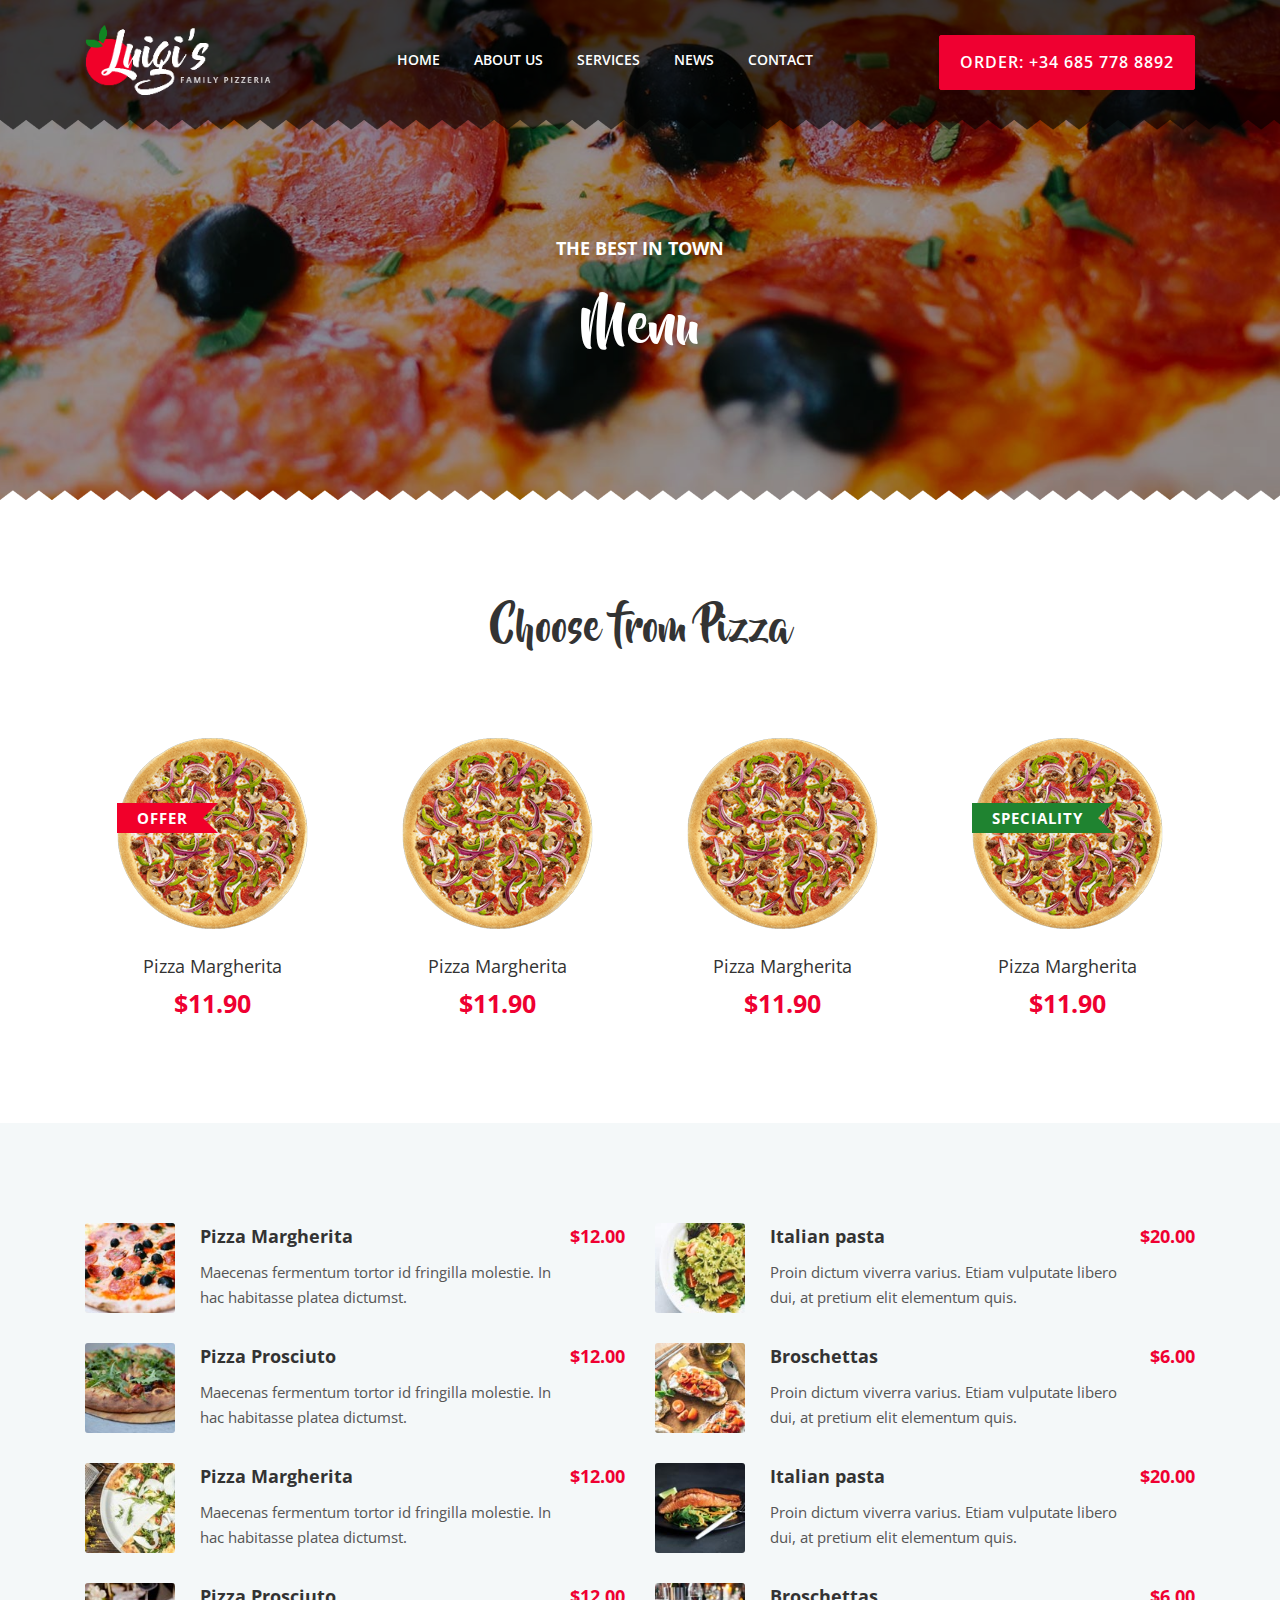
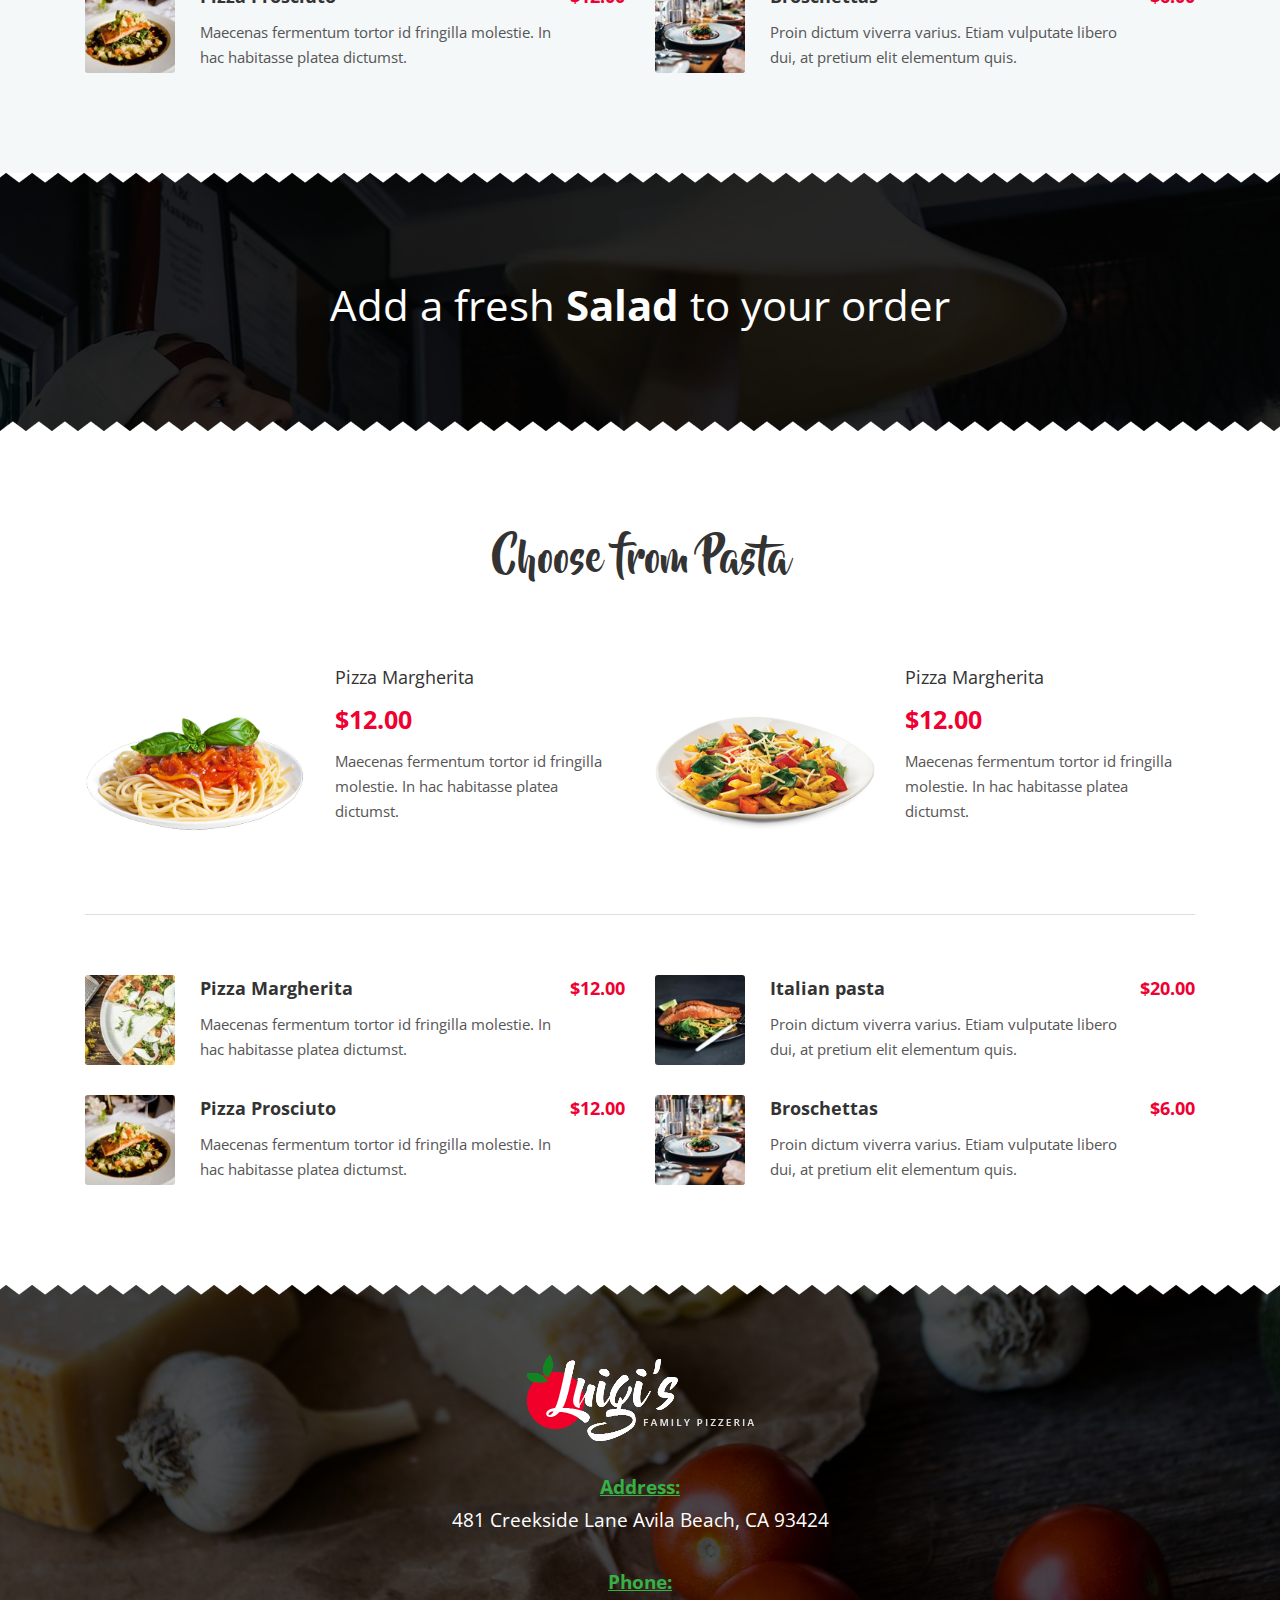
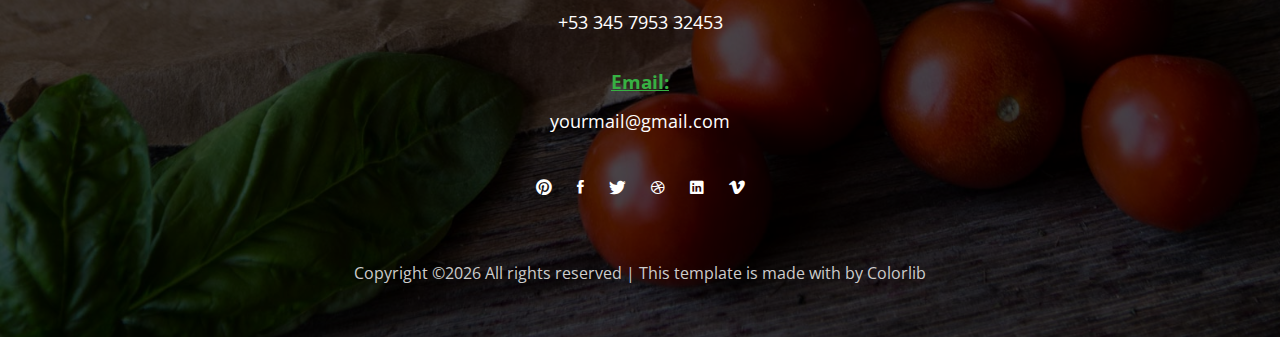
==== 03_menu.html @ 2f572d07 "file upload" ====
<!DOCTYPE html>
<html lang="en">
<head>
        <title>Luigi's</title>
        <meta http-equiv="X-UA-Compatible" content="IE=edge">
        <meta name="viewport" content="width=device-width, initial-scale=1">
        <meta charset="UTF-8">

        <!-- Font -->
        <link href="https://fonts.googleapis.com/css?family=Open+Sans:400,600" rel="stylesheet">
        <link rel="stylesheet" href="fonts/beyond_the_mountains-webfont.css" type="text/css"/>

        <!-- Stylesheets -->
        <link href="plugin-frameworks/bootstrap.min.css" rel="stylesheet">
        <link href="plugin-frameworks/swiper.css" rel="stylesheet">
        <link href="fonts/ionicons.css" rel="stylesheet">
        <link href="common/styles.css" rel="stylesheet">
</head>
<body>

<header>
        <div class="container">
                <a class="logo" href="#"><img src="images/logo-white.png" alt="Logo"></a>

                <div class="right-area">
                        <h6><a class="plr-20 color-white btn-fill-primary" href="#">ORDER: +34 685 778 8892</a></h6>
                </div><!-- right-area -->

                <a class="menu-nav-icon" data-menu="#main-menu" href="#"><i class="ion-navicon"></i></a>

                <ul class="main-menu font-mountainsre" id="main-menu">
                        <li><a href="index.html">HOME</a></li>
                        <li><a href="02_about_us.html">ABOUT US</a></li>
                        <li><a href="03_menu.html">SERVICES</a></li>
                        <li><a href="04_blog.html">NEWS</a></li>
                        <li><a href="05_contact.html">CONTACT</a></li>
                </ul>

                <div class="clearfix"></div>
        </div><!-- container -->
</header>


<section class="bg-5 h-500x main-slider pos-relative">
        <div class="triangle-up pos-bottom"></div>
        <div class="container h-100">
                <div class="dplay-tbl">
                        <div class="dplay-tbl-cell center-text color-white pt-90">
                                <h5><b>THE BEST IN TOWN</b></h5>
                                <h2 class="mt-30 mb-15">Menu</h2>
                        </div><!-- dplay-tbl-cell -->
                </div><!-- dplay-tbl -->
        </div><!-- container -->
</section>


<section class="story-area left-text center-sm-text">
        <div class="container">
                <div class="heading"><h3>Choose from Pizza</h3></div>
                <div class="row">
                        <div class="col-lg-3 col-md-4  col-sm-6 ">
                                <div class="center-text mb-30">
                                        <div class="ïmg-200x mlr-auto pos-relative">
                                                <h6 class="ribbon-cont color-white"><div class="ribbon primary"></div><b>OFFER</b></h6>
                                                <img src="images/seller-2-200x200.png" alt="">
                                        </div>
                                        <h5 class="mt-20">Pizza Margherita</h5>
                                        <h4 class="mt-5 color-primary"><b>$11.90</b></h4>
                                </div><!--text-center-->
                        </div><!-- col-md-3 -->

                        <div class="col-lg-3 col-md-4  col-sm-6 ">
                                <div class="center-text mb-30">
                                        <div class="ïmg-200x mlr-auto pos-relative"><img src="images/seller-2-200x200.png" alt=""></div>
                                        <h5 class="mt-20">Pizza Margherita</h5>
                                        <h4 class="mt-5 color-primary"><b>$11.90</b></h4>
                                </div><!--text-center-->
                        </div><!-- col-md-3 -->

                        <div class="col-lg-3 col-md-4  col-sm-6 ">
                                <div class="center-text mb-30">
                                        <div class="ïmg-200x mlr-auto pos-relative"><img src="images/seller-2-200x200.png" alt=""></div>
                                        <h5 class="mt-20">Pizza Margherita</h5>
                                        <h4 class="mt-5 color-primary"><b>$11.90</b></h4>
                                </div><!--text-center-->
                        </div><!-- col-md-3 -->

                        <div class="col-lg-3 col-md-4  col-sm-6 ">
                                <div class="center-text mb-30">
                                        <div class="ïmg-200x mlr-auto pos-relative">
                                                <h6  class="ribbon-cont color-white"><div class="ribbon secondary"></div><b>SPECIALITY</b></h6>
                                                <img src="images/seller-2-200x200.png" alt="">
                                        </div>
                                        <h5 class="mt-20">Pizza Margherita</h5>
                                        <h4 class="mt-5 color-primary"><b>$11.90</b></h4>
                                </div><!--text-center-->
                        </div><!-- col-md-3 -->
                </div><!-- row-->
        </div><!-- container -->
</section>

<section class="bg-lite-blue">
        <div class="container">
                <div class="row">

                        <div class="col-md-6">
                                <div class="sided-90x mb-30 ">
                                        <div class="s-left"><img class="br-3" src="images/menu-1-120x120.jpg" alt="Menu Image"></div><!--s-left-->
                                        <div class="s-right">
                                                <h5 class="mb-10"><b>Pizza Margherita</b><b class="color-primary float-right">$12.00</b></h5>
                                                <p class="pr-70">Maecenas fermentum tortor id fringilla molestie. In hac habitasse platea dictumst. </p>
                                        </div><!--s-right-->
                                </div><!-- sided-90x -->
                        </div><!-- food-menu -->

                        <div class="col-md-6">
                                <div class="sided-90x mb-30 ">
                                        <div class="s-left"><img class="br-3" src="images/menu-2-120x120.jpg" alt="Menu Image"></div><!--s-left-->
                                        <div class="s-right">
                                                <h5 class="mb-10"><b>Italian pasta</b><b class="color-primary float-right">$20.00</b></h5>
                                                <p class="pr-70">Proin dictum viverra varius. Etiam vulputate libero dui, at pretium elit elementum quis. </p>
                                        </div><!--s-right-->
                                </div><!-- sided-90x -->
                        </div><!-- food-menu -->

                        <div class="col-md-6">
                                <div class="sided-90x mb-30 ">
                                        <div class="s-left"><img class="br-3" src="images/menu-3-120x120.jpg" alt="Menu Image"></div><!--s-left-->
                                        <div class="s-right">
                                                <h5 class="mb-10"><b>Pizza Prosciuto</b><b class="color-primary float-right">$12.00</b></h5>
                                                <p class="pr-70">Maecenas fermentum tortor id fringilla molestie. In hac habitasse platea dictumst. </p>
                                        </div><!--s-right-->
                                </div><!-- sided-90x -->
                        </div><!-- food-menu -->

                        <div class="col-md-6">
                                <div class="sided-90x mb-30">
                                        <div class="s-left"><img class="br-3" src="images/menu-4-120x120.jpg" alt="Menu Image"></div><!--s-left-->
                                        <div class="s-right">
                                                <h5 class="mb-10"><b>Broschettas</b><b class="color-primary float-right">$6.00</b></h5>
                                                <p class="pr-70">Proin dictum viverra varius. Etiam vulputate libero dui, at pretium elit elementum quis. </p>
                                        </div><!--s-right-->
                                </div><!-- sided-90x -->
                        </div><!-- food-menu -->

                        <div class="col-md-6">
                                <div class="sided-90x mb-30">
                                        <div class="s-left"><img class="br-3" src="images/menu-5-120x120.jpg" alt="Menu Image"></div><!--s-left-->
                                        <div class="s-right">
                                                <h5 class="mb-10"><b>Pizza Margherita</b><b class="color-primary float-right">$12.00</b></h5>
                                                <p class="pr-70">Maecenas fermentum tortor id fringilla molestie. In hac habitasse platea dictumst. </p>
                                        </div><!--s-right-->
                                </div><!-- sided-90x -->
                        </div><!-- food-menu -->

                        <div class="col-md-6">
                                <div class="sided-90x mb-30 ">
                                        <div class="s-left"><img class="br-3" src="images/menu-6-120x120.jpg" alt="Menu Image"></div><!--s-left-->
                                        <div class="s-right">
                                                <h5 class="mb-10"><b>Italian pasta</b><b class="color-primary float-right">$20.00</b></h5>
                                                <p class="pr-70">Proin dictum viverra varius. Etiam vulputate libero dui, at pretium elit elementum quis. </p>
                                        </div><!--s-right-->
                                </div><!-- sided-90x -->
                        </div><!-- food-menu -->

                        <div class="col-md-6">
                                <div class="sided-90x mb-30">
                                        <div class="s-left"><img class="br-3" src="images/menu-7-120x120.jpg"  alt="Menu Image"></div><!--s-left-->
                                        <div class="s-right">
                                                <h5 class="mb-10"><b>Pizza Prosciuto</b><b class="color-primary float-right">$12.00</b></h5>
                                                <p class="pr-70">Maecenas fermentum tortor id fringilla  molestie. In hac habitasse platea dictumst. </p>
                                        </div><!--s-right-->
                                </div><!-- sided-90x -->
                        </div><!-- food-menu -->

                        <div class="col-md-6">
                                <div class="sided-90x mb-30 ">
                                        <div class="s-left"><img class="br-3" src="images/menu-8-120x120.jpg" alt="Menu Image"></div><!--s-left-->
                                        <div class="s-right">
                                                <h5 class="mb-10"><b>Broschettas</b><b class="color-primary float-right">$6.00</b></h5>
                                                <p class="pr-70">Proin dictum viverra varius. Etiam vulputate libero dui, at pretium elit elementum quis. </p>
                                        </div><!--s-right-->
                                </div><!-- sided-90x -->
                        </div><!-- food-menu -->
                </div><!-- row -->
        </div><!-- container -->
</section>


<section class="story-area bg-seller color-white pos-relative">
        <div class="pos-bottom triangle-up"></div>
        <div class="pos-top triangle-bottom"></div>
        <div class="container">
                <h4 class="font-30 font-sm-20  center-text mb-25">Add a fresh <b>Salad</b> to your order</h4>
        </div><!-- container -->
</section>


<section>
        <div class="container">
                <div class="heading mb-sm-10"><h3>Choose from Pasta</h3></div>
                <div class="row">
                        <div class="col-md-12 col-lg-6">
                                <div class="sided-220x responsive mb-30 left-text center-sm-text">
                                        <div class="s-left mlr-sm-auto"><img  src="images/pasta-1-300x300.png" alt="Menu Image"></div>
                                        <div class="s-right">
                                                <h5>Pizza Margherita</h5>
                                                <h4 class="mtb-10"><b class="color-primary">$12.00</b></h4>
                                                <p>Maecenas fermentum tortor id fringilla molestie. In hac habitasse platea dictumst. </p>
                                        </div><!--s-right-->
                                </div><!-- sided-90x -->
                        </div><!-- col-md-6 -->

                        <div class="col-md-12 col-lg-6">
                                <div class="sided-220x responsive mb-30 left-text center-sm-text">
                                        <div class="s-left mlr-sm-auto"><img  src="images/pasta-2-300x300.png" alt="Menu Image"></div>
                                        <div class="s-right">
                                                <h5>Pizza Margherita</h5>
                                                <h4 class="mtb-10"><b class="color-primary">$12.00</b></h4>
                                                <p>Maecenas fermentum tortor id fringilla molestie. In hac habitasse platea dictumst. </p>
                                        </div><!--s-right-->
                                </div><!-- sided-90x -->
                        </div><!--col-md-6 -->
                </div><!-- row-->

                <div class="brder-t-light mt-sm-10 mb-60 mb-sm-40"></div>

                <div class="row">
                        <div class="col-md-6">
                                <div class="sided-90x mb-30">
                                        <div class="s-left"><img class="br-3" src="images/menu-5-120x120.jpg" alt="Menu Image"></div><!--s-left-->
                                        <div class="s-right">
                                                <h5 class="mb-10"><b>Pizza Margherita</b><b class="color-primary float-right">$12.00</b></h5>
                                                <p class="pr-70">Maecenas fermentum tortor id fringilla molestie. In hac habitasse platea dictumst. </p>
                                        </div><!--s-right-->
                                </div><!-- sided-90x -->
                        </div><!-- food-menu -->

                        <div class="col-md-6">
                                <div class="sided-90x mb-30 ">
                                        <div class="s-left"><img class="br-3" src="images/menu-6-120x120.jpg" alt="Menu Image"></div><!--s-left-->
                                        <div class="s-right">
                                                <h5 class="mb-10"><b>Italian pasta</b><b class="color-primary float-right">$20.00</b></h5>
                                                <p class="pr-70">Proin dictum viverra varius. Etiam vulputate libero dui, at pretium elit elementum quis. </p>
                                        </div><!--s-right-->
                                </div><!-- sided-90x -->
                        </div><!-- food-menu -->

                        <div class="col-md-6">
                                <div class="sided-90x mb-30">
                                        <div class="s-left"><img class="br-3" src="images/menu-7-120x120.jpg"  alt="Menu Image"></div><!--s-left-->
                                        <div class="s-right">
                                                <h5 class="mb-10"><b>Pizza Prosciuto</b><b class="color-primary float-right">$12.00</b></h5>
                                                <p class="pr-70">Maecenas fermentum tortor id fringilla  molestie. In hac habitasse platea dictumst. </p>
                                        </div><!--s-right-->
                                </div><!-- sided-90x -->
                        </div><!-- food-menu -->

                        <div class="col-md-6">
                                <div class="sided-90x mb-30 ">
                                        <div class="s-left"><img class="br-3" src="images/menu-8-120x120.jpg" alt="Menu Image"></div><!--s-left-->
                                        <div class="s-right">
                                                <h5 class="mb-10"><b>Broschettas</b><b class="color-primary float-right">$6.00</b></h5>
                                                <p class="pr-70">Proin dictum viverra varius. Etiam vulputate libero dui, at pretium elit elementum quis. </p>
                                        </div><!--s-right-->
                                </div><!-- sided-90x -->
                        </div><!-- food-menu -->
                </div><!-- row -->
        </div><!-- container -->
</section>


<footer class="pb-50  pt-70 pos-relative">
        <div class="pos-top triangle-bottom"></div>
        <div class="container-fluid">
                <a href="index.html"><img src="images/logo-white.png" alt="Logo"></a>

                <div class="pt-30">
                        <p class="underline-secondary"><b>Address:</b></p>
                        <p>481 Creekside Lane Avila Beach, CA 93424 </p>
                </div>

                <div class="pt-30">
                        <p class="underline-secondary mb-10"><b>Phone:</b></p>
                        <a href="tel:+53 345 7953 32453 ">+53 345 7953 32453 </a>
                </div>

                <div class="pt-30">
                        <p class="underline-secondary mb-10"><b>Email:</b></p>
                        <a href="mailto:yourmail@gmail.com"> yourmail@gmail.com</a>
                </div>

                <ul class="icon mt-30">
                        <li><a href="#"><i class="ion-social-pinterest"></i></a></li>
                        <li><a href="#"><i class="ion-social-facebook"></i></a></li>
                        <li><a href="#"><i class="ion-social-twitter"></i></a></li>
                        <li><a href="#"><i class="ion-social-dribbble-outline"></i></a></li>
                        <li><a href="#"><i class="ion-social-linkedin"></i></a></li>
                        <li><a href="#"><i class="ion-social-vimeo"></i></a></li>
                </ul>

                <p class="color-light font-9 mt-50 mt-sm-30"><!-- Link back to Colorlib can't be removed. Template is licensed under CC BY 3.0. -->
Copyright &copy;<script>document.write(new Date().getFullYear());</script> All rights reserved | This template is made with <i class="fa fa-heart-o" aria-hidden="true"></i> by <a href="https://colorlib.com" target="_blank">Colorlib</a>
<!-- Link back to Colorlib can't be removed. Template is licensed under CC BY 3.0. --></p>
        </div><!-- container -->
</footer>

<!-- SCIPTS -->
<script src="plugin-frameworks/jquery-3.2.1.min.js"></script>
<script src="plugin-frameworks/bootstrap.min.js"></script>
<script src="plugin-frameworks/swiper.js"></script>
<script src="common/scripts.js"></script>
</body>
</html>
---- fonts/beyond_the_mountains-webfont.css ----
/*! Generated by Font Squirrel (https://www.fontsquirrel.com) on August 7, 2018 */



@font-face {
    font-family: 'beyond_the_mountainsregular';
    src: url('beyond_the_mountains-webfont.woff2') format('woff2'),
         url('beyond_the_mountains-webfont.woff') format('woff');
    font-weight: normal;
    font-style: normal;

}
---- common/styles.css ----
/*
====================================================

* 	[Master Stylesheet]

	Theme Name :
	Version    :
	Author     :
	Author URI :

====================================================

	TOC

	1. PRIMARY STYLES
	2. COMMONS FOR PAGE DESIGN
	3. HEADER
	4. INTRO SECTION
	5. PORFOLIO SECTION
	6. ABOUT SECTION
	7. EXPERIENCE SECTION
	8. EDUCATION SECTION
	9. COUNTER SECTION
	10. FOOTER

====================================================


/* ---------------------------------
1. PRIMARY STYLES
--------------------------------- */

html { font-size: 100%; overflow-x: hidden; width: 100%; margin: 0px; padding: 0px; touch-action: manipulation;}

body { font-size: 14px; font-family: 'Open Sans', sans-serif; width: 100%; height: 100%; margin: 0; font-weight: 400; -webkit-font-smoothing: antialiased;
        -moz-osx-font-smoothing: grayscale; word-wrap: break-word; overflow-x: hidden; color: #333; }

h1, h2, h3, h4, h5, h6, p, a, ul, span, li, img, inpot, button { margin: 0; padding: 0; }

h1, h2, h3, h4, h5, h6 { line-height: 1.5; font-weight: inherit; }

h1, h2, h3, .font-beyond { font-family: 'beyond_the_mountainsregular', sans-serif; }

p { line-height: 1.7; font-size: 1.05em; font-weight: 400; color: #555; }

h1 { font-size: 7.5em; line-height: 1.4; }

h2 { font-size: 4em; line-height: 1.4; }

h3 { font-size: 3em; }

h4 {   font-size: 1.8em; }

h5 { font-size: 1.3em; }

h6 {  font-size: .95em; letter-spacing: 1px; }

a, button { display: inline-block; text-decoration: none; color: inherit; line-height: 1.3; -webkit-transition: all .25s ease-in-out; transition: all .25s ease-in-out;}

a:focus, a:active, a:hover,
button:focus, button:active, button:hover,
a b.light-color:hover { text-decoration: none; color: #EF0031;}

b {  font-weight: 700; }

img { width: 100%;}

li { list-style: none; display: inline-block; line-height: 1.6; font-size: .9em; }

span { display: inline-block; }

button { outline: 0; border: 0; background: none; cursor: pointer; }

.icon { font-size: 1.1em;display: inline-block;line-height: inherit; }

[class^="icon-"]:before, [class*=" icon-"]:before { line-height: inherit; }

b.max-bold { font-weight: 700; }

input:focus,
textarea:focus { outline-color: #EF0031; }

::placeholder { color: #aaa; font-weight: 700; }

:-ms-input-placeholder { color: #aaa; font-weight: 700; }

:-ms-input-placeholder { color: #aaa; font-weight: 700; }

.card { border-radius: 0px; border: 0px; background: none; box-shadow: none; }

.card .bg-white {
        height: 100%;
        border-radius: 2px;
        box-shadow: 1px 1px 20px -10px rgba(0, 0, 0, .3);
}

.card i { font-size: 1.2em;}



/* RESPONSIVE */

@media only screen and (max-width: 1200px) {

        h1 { font-size: 6em; }
}

@media only screen and (max-width: 767px) {

        p {  line-height: 1.4;  }

        h1 { font-size: 4em;  }

        h2 { font-size: 3em; }
}

@media only screen and (max-width: 575px) {

        body {  font-size: 13px;  }

        h1 {   font-size: 3em;  }

        h2 { font-size: 2.5em; }
}


/* ---------------------------------
3. HEADER
--------------------------------- */

header {
        position: absolute;
        top: 0;
        left: 0;
        right: 0;
        text-align: center;
        z-index: 1000;
        padding: 25px 0;
        font-weight: 600;
        color: #fff;
}

header:after {
        content: '';
        height: 10px;
        position: absolute;
        bottom: -10px;
        left: 0;
        right: 0;
        background: url(../images/triangle_bg_black.png) repeat-x;
        background-size: 26px 10px;
        opacity: .6;
}

header:before {
        content: '';
        position: absolute;
        top: 0;
        bottom: 0px;
        left: 0;
        right: 0;
        background: #000;
        z-index: -1;
        opacity: .6;
}

header i {
        font-size: 1.1em;
}

/* BOTTOM HEADER */

header:after {
        content: '';
        clear: both;
}

header .logo {
        float: left;
        height: 70px;
}

header .logo img {
        height: 100%;
        width: auto;
}

header ul.main-menu > li > a {
        height: 100%;
        line-height: 70px;
        padding: 0px 15px;
}

/* SEARCH AREA */

header .right-area {
        float: right;
        height: 100%;
        height: 70px;
        padding: 10px 0;
        position: relative;
        font-size: 1.2em;
}

/* HAMBURGER ICON */

header .menu-nav-icon {
        display: inline-block;
        font-size: 30px;
        line-height: 60px;
        display: none;
        cursor: pointer;
        color: #fff;
}

/* DROPDOWN MENU STYLING */

header .main-menu {
        font-size: 1.1em;
}

header .main-menu li.drop-down {
        position: relative;
        text-align: left;
}

header .main-menu li.drop-down > ul.drop-down-menu {
        display: none;
        position: absolute;
        top: 70px;
        left: 0;
        min-width: 180px;
        box-shadow: 0px 3px 10px rgba(0, 0, 0, .3);
        background: #fff;
        color: #111;
}

header .main-menu li.drop-down > ul.drop-down-menu li {
        display: block;
        border-top: 1px solid #ddd;
}

header .main-menu li.drop-down > ul.drop-down-menu li > a {
        display: block;
        padding: 17px 20px;
}

header .main-menu i {
        margin-left: 10px;
}

/* DROPDOWN HOVER */

header .main-menu li.drop-down a.mouseover + ul.drop-down-menu {
        display: block;
        animation: full-opacity-anim .2s forwards;
}

@keyframes full-opacity-anim {
        0% {
                opacity: 0;
        }
        100% {
                opacity: 1;
        }
}

/* RESPONSIVE */

@media only screen and (max-width: 1200px) {

}

@media only screen and (max-width: 992px) {

        header {
                font-size: 1em;
        }

        header .logo {
                height: 60px;
        }

        header ul.main-menu > li > a {
                padding: 0 5px;
                line-height: 60px;
        }

        /* SEARCH AREA */
        header .right-area {
                height: 60px;
        }

}

@media only screen and (max-width: 767px) {

        header { color: #111; }

        header .right-area { color: #fff; }

        /* MAIN MENU */

        header .main-menu { display: none; position: absolute; top: 110px; left: 0; right: 0; float: none; opacity: 0; z-index: 1; height: auto; text-align: left; background: #fff; }

        header .main-menu.visible-menu { display: block; box-shadow: 0 4px 20px -10px rgba(0, 0, 0, .4); animation: full-opacity-anim .2s forwards ease; }

        @keyframes full-opacity-anim {  100% { opacity: 1; }  }

        header .main-menu > li { display: block; }

        header ul.main-menu > li > a { display: block; height: auto; line-height: 1; padding: 15px; border-top: 1px solid #eee; }

        /* HAMBURGER ICON */

        header .menu-nav-icon { display: block; }

        /* DROPDOWN  */

        header .main-menu li.drop-down > ul.drop-down-menu { position: static; box-shadow: none; }

        header .main-menu li.drop-down > ul.drop-down-menu li { border-top: 1px solid #eee; }

        header .main-menu li.drop-down > ul.drop-down-inner li:first-child { border-top: 1px solid #ddd; }

        /* DROPDOWN HOVER */

        header .main-menu li.drop-down > ul.drop-down-menu li a { padding-left: 25px; }

        header .main-menu li.drop-down > ul.drop-down-inner li a { padding-left: 35px; }
}

@media only screen and (max-width: 575px) {

        header { padding: 15px 0 25px; }

        header .right-area { width: 100%; float: none; clear: both; border-top: 1px solid rgba(255, 255, 255, .2); border-left: 0; }

        header ul.main-menu > li > a { padding: 15px; }

        header .logo { margin-bottom: 15px; }

        /* HAMBURGER ICON */

        .menu-nav-icon { position: absolute; top: 15px; right: 0; padding: 0 20px; }

        header .right-area { padding-top: 15px; }

        header .main-menu { top: 90px; }
}

@media only screen and (max-width: 359px) {

        header .heading-wrapper { padding: 30px 20px 20px; }

        header .info .icon { font-size: 25px; }

        header .info .right-area { margin-left: 35px; }
}


/* ---------------------------------
2. SLIDER
--------------------------------- */

.main-slider{ position: relative; z-index: 1; }

.main-slider:after{content: ''; position: absolute; top: 0; left: 0; right: 0; bottom: 0; z-index: -1; background: rgba(0,0,0,.4); }

.triangle-bottom{
        position: relative;
}

.triangle-bottom:after {
        content: '';
        height: 10px;
        position: absolute;
        top: 0px;
        left: 0;
        right: 0;
        background: url(../images/triangle_bg.png) repeat-x;
        background-size: 26px 10px;
        transform: rotate(180deg); -webkit-transform: rotate(180deg);
}

.triangle-up:after {
        content: '';
        height: 10px;
        position: absolute;
        bottom: 0px;
        left: 0;
        right: 0;
        background: url(../images/triangle_bg.png) repeat-x;
        background-size: 26px 10px;
}
.pos-top{ position: absolute; top: 0; left: 0; right: 0;  }
.pos-bottom{ position: absolute; bottom: 0; left: 0; right: 0; }


/* ---------------------------------
3. COMMON FOR CURRENT
--------------------------------- */

section {
        padding: 100px 0 70px;
}

.heading {
        position: relative;
        text-align: center;
        margin-bottom: 70px;
}

.heading-img {
        height: auto;
        width: 40px;
        margin-bottom: 20px;
}

.story-area {
        position: relative;
        background: #fff;
}

.story-bg {
        position: absolute;
        top: 50%;
        bottom: 0;
        opacity: .6;
        width: 200px;
        -webkit-transform: translate(0, -50%);
        transform: translate(0, -50%);
}

.story-bg.left { left: 0; }

.story-bg.right { right: 0;}

/* RESPONSIVE */

@media only screen and (max-width: 992px) {

        .story-bg { width: 200px;  }

        section { padding: 70px 0 40px;  }

        .heading { margin-bottom: 60px;  }
}
@media only screen and (max-width:767px) {

        .story-bg { width: 200px;  }

        section { padding: 60px 0 30px;  }

        .heading { margin-bottom: 50px;  }
}

@media only screen and (max-width: 576px) {

        .heading { margin-bottom: 40px;  }
}


/* ---------------------------------
3. COMMONS FOR PAGE DESIGN
--------------------------------- */

/*ICONS*/

.icon-gradient{ display: block; height: 80px; width: 80px;  background: url(../images/icons.png) no-repeat; background-size: cover; background-position: 0; }

.icon-gradient.icon-pizza{ background-position: 0 0; }
.icon-gradient.icon-sea-food{ background-position: -239px 0; }
.icon-gradient.icon-pasta{ background-position:-159px 0; }
.icon-gradient.icon-salad{ background-position: -79px 0; }


.icon-box{ display: block; height: 50px; width: 50px;  background: url(../images/icon-boxes.png) no-repeat; background-size: cover; background-position: 0; }

.icon-box.icon-pizza{ background-position: 0 0; }
.icon-box.icon-ingradient{ background-position: -49px 0; }
.icon-box.icon-cshef{ background-position: -99px 0; }


/*RESPONSIVE*/

@media only screen and (max-width: 992px) {

        .icon-gradient{  height: 70px; width: 70px;  }

        .icon-gradient.icon-sea-food{ background-position: -209px 0; }

        .icon-gradient.icon-pasta{ background-position: -139px 0; }

        .icon-gradient.icon-salad{ background-position: -69px 0; }
}

@media only screen and (max-width:767px) {

        .icon-gradient{  height: 60px; width: 60px;  }

        .icon-gradient.icon-sea-food{ background-position:  -179px 0; }

        .icon-gradient.icon-pasta{ background-position: -119px 0; }

        .icon-gradient.icon-salad{ background-position: -59px 0; }
}

@media only screen and (max-width: 576px) {

        .icon-gradient{  height: 50px; width: 50px;  }

        .icon-gradient.icon-sea-food{ background-position:  -149px 0; }

        .icon-gradient.icon-pasta{ background-position: -99px 0; }

        .icon-gradient.icon-salad{ background-position: -49px 0; }
}

/*SWIPER*/

.swiper-pagination-bullet{ background: #FFFFFF; opacity: 1;  }

.swiper-pagination-bullet-active{ background: #ED0037; }

.dplay-tbl {  display: table;  height: 100%; width: 100%;}

.dplay-tbl-cell {display: table-cell; vertical-align: middle; }

.oflow-hidden { overflow: hidden; }

.oflow-visible { overflow: visible; }

.dplay-none { display: none; }

.dplay-block { display: block; }

.dplay-inl-block { display: inline-block; }

.opacty-1 {  opacity: .1; }

.opacty-2 { opacity: .2; }

.opacty-3 { opacity: .3; }

.opacty-4 { opacity: .4; }

.opacty-5 { opacity: .5; }

.opacty-6 {  opacity: .6; }

.opacty-7 { opacity: .7; }


/*RESPOSNSIVE*/

@media only screen and (max-width:992px) {

        .dplay-md-none{ display: none; }
}

@media only screen and (max-width:767px) {

        .dplay-sm-none{ display: none; }
}



/* POSITION */

.pos-relative { position: relative; z-index: 1; }

.abs { position: absolute;z-index: 1; }

.abs-tlr { position: absolute; top: 0; left: 0; right: 0; z-index: 1; }

.abs-tlr-30 { position: absolute; top: 30px; left: 30px; right: 30px; z-index: 1; }

.abs-blr { position: absolute; bottom: 0; left: 0; right: 0; z-index: 1; }

.abs-tl { position: absolute; top: 0; left: 0; z-index: 1; }

.abs-bl { position: absolute; bottom: 0; left: 0; z-index: 1; }

.abs-tbl { position: absolute; top: 0; bottom: 0; left: 0; z-index: 1; }

.abs-br { position: absolute; bottom: 0; right: 0; z-index: 1; }

.abs-tbr { position: absolute; top: 0; bottom: 0; right: 0; z-index: 1; }

.abs-tblr { position: absolute; top: 0; bottom: 0; left: 0; right: 0; z-index: 1; }

.abs-center { position: absolute; top: 50%; left: 50%; z-index: 1; -webkit-transform: translate(-50%, -50%); transform: translate(-50%, -50%); }

.z--1 { z-index: -1; }

.z-1 { z-index: 1; }

.z-10 { z-index: 10; }


/* ALIGNMENT */

.float-left {float: left !important;}

.float-right { float: right !important;}

.center-text { text-align: center!important; }

.left-text { text-align: left !important; }

.right-text { text-align: right !important;}

@media only screen and (max-width: 767px) {

        .center-sm-text{ text-align: center!important; }

        .left-sm-text { text-align: left !important;}
}

/* LINE HEIGHT */

.lh-1 { line-height: 1; }

.lh-1-1 { line-height: 1.1;}

.lh-1-2 { line-height: 1.2;}

.lh-1-3 { line-height: 1.3;}

.lh-1-4 { line-height: 1.4;}

.lh-30 { line-height: 30px;}

.lh-35 { line-height: 35px;}

.lh-40 { line-height: 40px;}

.lh-50 { line-height: 50px;}

.lh-60 { line-height: 60px;}

.lh-70 { line-height: 70px;}


/* FONTS */

.font-5 { font-size: .5em; }

.font-6 { font-size: .6em; }

.font-7 { font-size: .7em; }

.font-75 { font-size: .75em; }

.font-8 { font-size: .8em; }

.font-85 { font-size: .85em; }

.font-9 { font-size: .9em; }

.font-11 {  font-size: 1.1em; }

.font-12 { font-size: 1.2em; }

.font-13 { font-size: 1.3em; }

.font-14 { font-size: 1.4em; }

.font-15 { font-size: 1.5em; }

.font-16{ font-size: 1.6em; }

.font-17 { font-size: 1.7em; }

.font-18 { font-size: 1.8em; }

.font-20 { font-size: 2em; }

.font-23{  font-size: 2.3em; }

.font-25{  font-size: 2.5em; }

.font-30{  font-size: 3em; }

.font-40{  font-size: 4em; }


/* RESPONSIVE */

@media only screen and (max-width: 1200px) {

        .dplay-lg-none { display: none; }
}

@media only screen and (max-width: 992px) {

}

@media only screen and (max-width: 767px) {

        .float-sm-none { float: none !important; }

        .center-sm-text { text-align: center !important; }

        .pos-sm-static { position: static; }

        .font-sm-13 { font-size: 1.3em; }

        .font-sm-15 { font-size: 1.5em; }

        .font-sm-20 { font-size: 2em; }
}

@media only screen and (max-width: 575px) {

        .pos-xs-relative { position: relative; z-index: 1; }

        .pos-xs-static { position: static; z-index: 1; }

        .dplay-xs-block { display: block; }

        .text-xs-center { text-align: center; }
}

/* COLOR */

.color-white {
        color: #fff !important;
}

.color-green {
        color: #36D98A;
}

.color-ash {
        color: #aaa;
}

.color-ccc {
        color: #ccc;
}

.color-grey {
        color: #ccc;
}

.color-primary {
        color: #EF0031;
}

.color-black { color: #111; }

.color-semi-black { color: #555; }

.color-lt-black { color: #888; }

.color-facebook {
        color: #365B99;
}

.color-twitter {
        color: #58ADEE;
}

.color-google { color: #E14A3D; }

/* BACKGROUND COLOR*/

.bg-seller{ background: url(../images/sellers-1-1600x1600.jpg)  no-repeat; background-size: cover; position: relative; z-index: 1; }

.bg-seller:after{ content: ""; position: absolute; top: 0; left: 0; right: 0; bottom: 0; z-index: -1; background: rgba(0,0,0,.85); }

.bg-191 { background: #191919; }

.bg-primary { background: #EF0031 !important; }

.bg-2-white { background: #F2F2F2; }

.bg-1-white { background: #F8F8F8; }

.bg-black { background: #000000; }

.bg-tp-5 { background: rgba(0, 0, 0, .5); }

.bg-lite-blue{ background: #F4F8F9; }

.bg-semi-blue{ background: #dae0e1; }

.bg-trinagle-primary{ position: absolute; top: 0; left: 0; width: 100%; height: 100%; background: #EF002E;
        -wekit-transform-origin: right bottom; transform-origin: right bottom;
        -wekit-transform: translateX(50px) rotate(-55deg) scale(2); transform: translateX(50px) rotate(-55deg) scale(2); }


/* PANEL  */

.panel-area .panel-title{ padding: 15px 20px; cursor: pointer; position: relative; background: #EFF6F7; border-bottom: 3px solid #ED0037; }

.panel-area .panel-title:after{ content:''; position:absolute; top: 0; bottom: 0; left: 0; right: 0;z-index: -1; transition: all .2s; opacity: 1;  }

.panel-area .panel-desc{ max-height: 0; overflow: hidden; opacity: 0;transition: opacity .25s .1s, transform .1s; transform: scaleY(0); transform-origin: top; }

.panel-area .panel-title .icon{ float: right; font-size: .7em; margin-top: 5px; }

.panel-area .panel-title.active { background: #ED0037; }

.panel-area .panel-title a { color: #333333;  }

.panel-area .panel-title.active a { color: #FFFFFF;  }

.panel-area .panel-title.active:after{ opacity: 0; }

.panel-area .panel-title.active + .panel-desc{ opacity: 1; padding-top: 20px; max-height: 1000px; transform: scaleY(1);}

.panel-area .panel-title .icon.plus,
.panel-area .panel-title.active .icon.minus{ display: block; }

.panel-area .panel-title .icon.minus,
.panel-area .panel-title.active .icon.plus{ display: none; }


/*IMAGES*/

.ïmg-200x{ height: 200px; width: 200px; }


/*RIBBONS*/

.ribbon-cont{  display: inline-block; padding: 0px 30px 0px 20px; position: absolute; top: 35%; left: 4px; z-index: 1; line-height: 30px;  font-size: 1.07em; }

.ribbon { position: absolute;top: 0;left: 0;right: 0;bottom: 0; z-index: -1; border: 15px solid #F1002A; border-left:  0; border-right: 15px solid transparent;  width:   100%; }
.ribbon.primary{ border-color: #F1002A; border-right-color:  transparent; }
.ribbon.secondary{ border-color: #1F8330; border-right-color:  transparent;  }
.ribbon.white{ border-color: #ffffff; border-right-color:  transparent;  }


.circle-50 { height: 50px; width: 50px; border-radius: 50px; }

.circle-60 {
        height: 60px;
        width: 60px;
        border-radius: 60px;
}

.circle-70 {
        height: 70px;
        width: 70px;
        border-radius: 70px;
}

.circle-80 {
        height: 80px;
        width: 80px;
        border-radius: 80px;
}

/* BACKGROUND IMAGE */

.img-bg {
        position: absolute;
        top: 0;
        bottom: 0;
        left: 0;
        right: 0;
        z-index: -1;
}


.bg-1 { background: url(../images/slider_1_1920_1200.jpg) no-repeat center; background-size: cover; }

.bg-2 {   background: url(../images/story_bg_1.png) no-repeat center; background-size: 100%; }

.bg-3 {  background: url(../images/story_bg_2.png) no-repeat center;  background-size: 100%; }

.bg-4 {  background: url(../images/slider_2_1920_600.jpg) no-repeat center;  background-size: cover; }

.bg-5 {  background: url(../images/slider_3_1920_600.jpg) no-repeat center;  background-size: cover; }

.bg-6 {  background: url(../images/slider_4_1920_600.jpg) no-repeat center;  background-size: cover; }

.bg-7 {  background: url(../images/slider_5_1920_600.jpg) no-repeat center;  background-size: cover; }

.bg-8 {  background: url(../images/slider_6_1920_600.jpg) no-repeat center;  background-size: cover; }

.bg-grad-layer-6:after { content: ''; position: absolute; top: 0; bottom: 0; left: 0; right: 0; z-index: -1; opacity: .6;
        background: linear-gradient(to top, #000 0%, rgba(0, 0, 0, .4) 100%); }

.bg-layer-4:after { content: ''; position: absolute; top: 0; bottom: 0; left: 0; right: 0; z-index: -1; opacity: .50; background: #111; }

.bg-layer-6:after { content: ''; position: absolute; top: 0; bottom: 0; left: 0; right: 0; z-index: -1; opacity: .60; background: #111; }

.bg-layer-7:after { content: ''; position: absolute; top: 0; bottom: 0; left: 0; right: 0; z-index: -1; opacity: .7; background: #111; }

.bg-white {  background: #fff; }



/* RESPONSIVE */

@media only screen and (max-width: 767px) {

        .bg-sm-color-6 {  background: rgba(0, 0, 0, .6); }

        .bg-sm-color-7 {  background: rgba(0, 0, 0, .7); }
}

/* BORDER */

.brder-grey { border: 1px solid #ccc; }

.brder-t-grey { border-top: 1px solid #ccc; }

.brder-t-light{ border-top: 1px solid #ddd; }

.brder-r-ash-3{ border-right: 3px solid #aaa; }

.brder-r-lite-black-2{ border-right: 2px solid #777; }

.brder-lr-lite-black-2{ border-left: 2px solid #777; border-right: 2px solid #777; }

.brder-tlr-grey {
        border: 1px solid #ccc;
        border-bottom: 0;
}

.brder-blr-grey {
        border: 1px solid #ccc;
        border-top: 0;
}

.brdr-ash-1 {
        height: 1px;
        background: #aaa;
}

.brdr-grey-1 {
        height: 1px;
        background: #ddd;
}

.brdr-b-primary{ border-bottom: 2px solid #EF0031; }

.brdr-primary-2{ border: 2px solid #EF0031; }

.brdr-primary-3{ border: 3px solid #EF0031; }

.brdr-style-1{  position: absolute;left: 0; right: 0; bottom: 0; ; z-index: 1; height: 8px; }
.brdr-style-1:after{ content:''; display: block; height: 60%; background: #1F8330;  z-index: 1; }
.brdr-style-1:before{content:'';  height: 40%; display: block; background: #FFFFFF;  z-index: 1; }


/* LINK STYLING	 */

.link-brdr-btm-primary {
        position: relative;
        padding-bottom: 5px;
        -webkit-transition: all .2s;
        transition: all .2s;
}

.link-brdr-btm-primary:after {
        content: '';
        position: absolute;
        left: 0;
        right: 0;
        bottom: 0;
        height: 2px;
        background: #EF0031;
        -webkit-transition: all .2s;
        transition: all .2s;
        -webkit-transform-origin: right;
        transform-origin: right;
}

.link-brdr-btm-primary:hover {
        -webkit-transform: translateY(-1px);
        transform: translateY(-1px);
}

.link-brdr-btm-primary:hover:after {
        -webkit-transform: scale(0);
        transform: scale(0);
}

/* BUTTON STYLING */

.btn-brdr-primary { text-align: center; height: 45px; line-height: 43px; border: 1px solid #EF0031; color: #EF0031; border-radius: 2px; }

.btn-brdr-primary:hover { background: #EF0031; color: #FFFFFF; }

.btn-primaryc { position: relative; text-align: center; height: 55px; line-height: 50px; background: #EF0031; color: #fff; border-radius: 3px; z-index: 1; }

.btn-primaryc.secondary{ background: #118522; }

.btn-primaryc:after { content: ''; position: absolute; bottom: 0; left: 0; right: 0; height: 3px; background: #1F8330; z-index: -2; -webkit-transition: all .1s ease-in;
        transition: all .1s .1s ease-in; }

.btn-primaryc:before { content: ''; position: absolute; bottom: 3px; left: 0; right: 0; height: 2px; background: #FFFFFF; z-index: -1;
        -webkit-transition: all .1s  .2s ease-in; transition: all .1s  ease-in; }

.btn-primaryc:hover { color: #111 }

.btn-primaryc:hover:after { height: 100%; }

.btn-primaryc:hover:before { height: 100%;  border: 1px solid #1F8330; }

.btn-brdr-grey { text-align: center; height: 45px; line-height: 43px; border: 1px solid #ccc; border-radius: 2px; }

.btn-brdr-grey:hover {border: 1px solid #EF0031;background: #EF0031;color: #000; }

.btn-fill-primary { text-align: center; height: 55px; line-height: 53px; border: 1px solid #EF0031; background: #EF0031; border-radius: 2px; color: #FFFFFF; }

.btn-fill-primary.secondary {  height: 55px; line-height: 53px; border: 1px solid #1F8330; background: #1F8330; }

.btn-fill-primary:hover { background: none; color: #EF0031; }
.btn-fill-primary.secondary:hover { background: none; color: #1F8330; }

.btn-fill-grey { text-align: center; height: 45px; line-height: 43px; border: 1px solid #ccc; background: #ccc; border-radius: 2px; color: #111; }

.btn-fill-grey:hover { border: 1px solid #EF0031; background: none; color: #000; }

.btn-b-lg { font-size: 1em; height: 55px; line-height: 55px; }

.btn-b-md { font-size: .9em; height: 35px; line-height: 35px; }

.btn-b-sm { font-size: .9em; height: 30px; line-height: 28px; }


/* FORM INPUT STYLING */

.nwsltr-primary-1 { position: relative; }

.nwsltr-primary-1 input {
        height: 45px;
        display: block;
        width: 100%;
        padding: 0 65px 0 20px;
        border: 1px solid #EF0031;
}

.nwsltr-primary-1 button {
        position: absolute;
        top: 1px;
        bottom: 1px;
        right: 1px;
        width: 45px;
        text-align: center;
        background: #EF0031;
        color: #000;
}

.nwsltr-primary-1 button i {
        font-size: 1.3em;
}

.nwsltr-primary-1 button:hover {
        background: #000;
        color: #fff;
}

.form-block input,
.form-block textarea {
        display: block;
        width: 100%;
}

/*FORM*/

.form-style-1 textarea,
.form-style-1 input{ display: block; width: 100%; padding: 0 20px;  border: 0px; border-bottom: 3px solid transparent; background: #EFF6F7; height: 50px;
        outline: 0; -webkit-transition: all .2s ease-in;  transition: all .2s ease-in; }

.form-style-1 textarea:focus,
.form-style-1 input:focus,
.form-style-1 textarea:active,
.form-style-1 input:active{ border-bottom: 3px solid #EF0031; }

.placeholder-1 ::-webkit-input-placeholder { font-style: italic; color: #aaa; font-size: .9em;  }
.placeholder-1 ::-moz-placeholder { font-style: italic; color: #aaa; font-size: .9em; }
.placeholder-1 :-ms-input-placeholder { font-style: italic; color: #aaa; font-size: .9em;  }
.placeholder-1 :-moz-placeholder { font-style: italic; color: #aaa; font-size: .9em;  }


.form-bold input,
.form-bold textarea {
        font-weight: 700;
}

.form-plr-15 input,
.form-plr-15 textarea {
        padding: 0 15px;
}

.form-plr-20 input,
.form-plr-20 textarea {
        padding: 0 20px;
}

.form-h-35 input {
        height: 35px;
}

.form-h-40 input {
        height: 40px;
}

.form-h-45 input {
        height: 45px;
}

.form-h-50 input {
        height: 50px;
}

.form-h-55 input {
        height: 55px;
}

.form-mb-20 input,
.form-mb-20 textarea {
        margin-bottom: 20px;
}

.form-brdr-grey input,
.form-brdr-grey textarea {
        border: 1px solid #ccc;
}

.form-brdr-lite-white input,
.form-brdr-lite-white textarea {
        border: 1px solid #ddd;
}

.form-brdr-b-grey input,
.form-brdr-b-grey textarea {
        outline: 0;
        border: 0px;
        border-bottom: 1px solid #ccc;
}

.form-brdr-b-grey input:focus,
.form-brdr-b-grey textarea:focus {
        border-bottom: 1px solid #EF0031;
}

.form-brdr-b input,
.form-brdr-b textarea {
        outline: 0;
        background: none;
        border: 0;
        border-bottom: 1px solid #ccc;
}

.form-bg-white input,
.form-bg-white textarea {
        background: #fff;
        border: 1px solid #eee;
}

/* SIDED SECTION */

.sided-half { overflow: hidden; }

.sided-half .s-left { float: left; }

.sided-half .s-right { float: right; }

.sided-70 { position: relative; }

.sided-70 .s-left { position: absolute; top: 0; left: 0; height: 70px; width: 70px; }

.sided-70 .s-left.rounded img { border-radius: 70px; overflow: hidden; }

.sided-70 .s-right { min-height: 70px; }

.sided-80x { position: relative; }

.sided-80x .s-left { position: absolute; top: 0; left: 0; height: 80px; width: 80px; }

.sided-80x .s-left.rounded img { border-radius: 80px; overflow: hidden; }

.sided-80x .s-right { margin-left: 95px; min-height: 80px; }

.sided-70x { position: relative; }

.sided-70x .s-left { position: absolute; top: 0; left: 0; height: 70px; width: 70px; }

.sided-70x .s-left.rounded img { border-radius: 70px; overflow: hidden; }

.sided-70x .s-right { margin-left: 85px; min-height: 70px; }

.sided-80x .s-left .v-icn { position: absolute; top: 50%; left: 50%; margin: -15px 0 0 -15px; height: 30px; width: 30px; border-radius: 30px;
        background: rgba(255, 255, 255, .5); text-align: center; }

.sided-80x .s-left .v-icn i { line-height: 30px; text-shadow: 1px 1px 5px #000; color: #fff; }

/*SIDED 90x*/

.sided-90x { position: relative; }

.sided-90x .s-left { position: absolute; top: 0; left: 0; height: 90px; width: 90px; }

.sided-90x .s-left.rounded img { border-radius: 90px; overflow: hidden; }

.sided-90x .s-right { margin-left: 115px; min-height: 90px; }


/*SIDED 130x*/

.sided-130x { position: relative; }

.sided-130x .s-left { position: absolute; top: 0; left: 0; height: 130px; width: 130px; }

.sided-130x .s-left.rounded img { border-radius: 130px; overflow: hidden; }

.sided-130x .s-right { margin-left: 150px; min-height: 130px; }


/*SIDED 150x*/

.sided-150x { position: relative; }

.sided-150x .s-left { position: absolute; top: 0; left: 0; height: 150px; width: 150px; }

.sided-150x .s-left.rounded img { border-radius: 150px; overflow: hidden; }

.sided-150x .s-right { margin-left: 180px; min-height: 150px; }


/*SIDED 200x*/

.sided-200x { position: relative; }

.sided-200x .s-left { position: absolute; top: 0; left: 0; height: 200px; width: 200px; }

.sided-200x .s-left.rounded img { border-radius: 200px; overflow: hidden; }

.sided-200x .s-right { margin-left: 230px; min-height: 200px; }


/*SIDED 220x*/

.sided-220x { position: relative; }

.sided-220x .s-left { position: absolute; top: 0; left: 0; height: 220px; width: 220px; }

.sided-220x .s-left.rounded img { border-radius: 220px; overflow: hidden; }

.sided-220x .s-right { margin-left: 250px; min-height: 220px; }


/* RESPONSIVE */

@media only screen and (max-width: 767px) {

        .sided-220x.responsive .s-left { position: static; height: 180px; width: 180px; }

        .sided-220x.responsive .s-right { margin-left: 0px; min-height: 0px; }
}



/*SIDED 250x*/

.sided-250x { position: relative; }

.sided-250x .s-left { position: absolute; top: 0; bottom: 0; left: 0; width: 250px; overflow: hidden; }

.sided-250x .s-left img { position: absolute; top: 50%; left: 50%; width: 100%; height: auto; -webkit-transform: translate(-50%, -50%); transform: translate(-50%, -50%); }

.sided-250x .s-right { margin-left: 250px; }


/*SELECTION*/

ul.selecton{ text-align: center;  font-size: 1.2em;  }

ul.selecton li > a{ padding: 15px 30px;   }

ul.selecton li:hover a,
ul.selecton li a.active{ border-radius: 3px 3px 0 0; background: #EF0031; color: #FFFFFF;  }

.food-menu{ display: none;  }
.food-menu.active{ opacity: 0; display: block!important; animation: full-opacity-anim .3s forwards ; }

@keyframes full-opacity-anim{
        100%{ opacity: 1; }
}

/*TAB STYLE*/

.tab-style-1 a{ background: #EFF6F7; border-bottom: 3px solid #EF002E; text-align: center; color: #EF002E; }

.tab-style-1 a:hover,
.tab-style-1 a.active{ background: #EF002E; color: #ffffff;  }


/* RADIAL PROGRESSBAR */

.radial-prog-area{ padding: 20px; max-width: 250px; margin: 0 auto; text-align: center; }

.radial-progress{ position: relative; }

.radial-progress .progressbar-text{ font-size: 2.5em; font-weight: 500; color: #000!important; }

.radial-progress .progressbar-text:after{ content:'%'; }

.radial-progress .progress-title{ font-family: 'Open Sans', sans-serif;  position: absolute; top: 50%; left: 50%;transform: translate(-50%, 30px); color: #777; }



/* RESPONSIVE */

@media only screen and (max-width: 1200px) {

        .sided-250x.s-lg-height .s-left img {    width: auto;    height: 100%;}
}

@media only screen and (max-width: 778px) {

        .sided-half .sided-sm-center { float: none; text-align: center;}
}

@media only screen and (max-width: 576px) {

        .sided-xs-half .s-left { float: none; }

        .sided-xs-half .s-right {float: none; }

        .sided-80x .s-left { height: 70px; width: 70px; }

        .sided-80x .s-right { margin-left: 85px; min-height: 70px; }

        .sided-90x .s-left { height: 70px; width: 70px; }

        .sided-90x .s-right { margin-left: 85px; min-height: 70px; }

        .sided-250x { position: relative; }

        .sided-250x .s-left { position: relative; top: 0; bottom: 0; left: 0; width: 100%; height: 200px; overflow: hidden; }

        .sided-250x .s-left img,
        .sided-250x.s-lg-height .s-left img { width: 100%; height: auto; }

        .sided-250x .s-right { margin-left: 00px; }
}

/* FLOAT LEFT RIGHT	 */

.float-left-right { overflow: hidden; }

.float-left-right ul:first-child { float: left; }

.float-left-right ul:last-child { float: right; }

/* RESPONSIVE */

@media only screen and (max-width: 767px) {

        .float-left-right { text-align: center; }

        .float-left-right ul:first-child,
        .float-left-right ul:last-child { float: none; }
}

/* ACCRODIAN */

.accordian:first-child {
        border-top: 1px solid #ccc;
}

.accordian .a-title {
        padding: 15px 50px 15px 25px;
        display: block;
        position: relative;
        border: 1px solid #ccc;
        border-top: 0;
}

.accordian .a-title i {
        position: absolute;
        top: 50%;
        right: 0;
        color: #EF0031;
        width: 50px;
        text-align: center;
        -webkit-transform: translateY(-50%);
        transform: translateY(-50%);
}

.accordian .a-body {
        max-height: 0;
        overflow: hidden;
        -webkit-transition: all .2s;
        transition: all .2s;
}

.accordian .a-body.active {
        max-height: 1000px;
}

.a-body-inner {
        padding: 25px 40px 25px 25px;
        border: 1px solid #ccc;
        border-top: 0;
}

/* INDIVIDUAL STYLING */

.p-title {
        position: relative;
        padding-bottom: 20px;
        margin-bottom: 40px;
}

.p-title:after {
        content: '';
        position: absolute;
        bottom: 0;
        left: 0;
        width: 100%;
        height: 1px;
        background: #ccc;
}

.p-title:before {
        content: '';
        position: absolute;
        bottom: 0;
        left: 0;
        width: 80px;
        height: 5px;
        background: #EF0031;
        z-index: 1;
}

.quote-primary {
        padding: 10px 20px;
        border-left: 2px solid #EF0031;
}

.hot-news {
        background: #fff;
}

.swiper-scrollbar {
        border-radius: 0px;
        position: absolute;
        top: 40px;
        left: 0;
        right: 0;
        height: 3px;
        background: rgba(255, 255, 255, .5);
        z-index: 10000;
}

.swiper-scrollbar-drag {
        height: 5px;
        top: -3px;
        width: 350px !important;
        border-radius: 0px;
        background: #fff;
}

.all-scroll {
        cursor: all-scroll;
}

/* RESPONSIVE */

@media only screen and (max-width: 767px) {

        .swiper-scrollbar.resp {
                overflow: hidden;
                left: 15px;
                right: 15px;
        }

        .swiper-scrollbar-drag {
                width: 200px !important;
        }

}

.tag > li > a {
        padding: 5px 20px;
        color: #888;
        border: 1px solid #aaa;
}

.tag > li > a:hover {
        background: #111;
        color: #fff;
        border: 1px solid #111;
}



/*FOOTER*/

footer{ background: url("../images/footer_1600x800.jpg") no-repeat; background-size: cover;  position: relative;  text-align: center;z-index: 1;  font-size: 1.3em; }

.footer-bg-1{ background-image:  url("../images/footer-1.png") ; }
.footer-bg-1:after{ display: none; }

footer,
footer p{ color: #FFFFFF; }

footer:after{ content: ''; position: absolute; top:0 ;left: 0;right: 0; bottom: 0; z-index: -1;  background: rgba(0,0,0,.7); }

.underline-secondary{ color: #37B143;  text-decoration: underline;  }

ul.icon li a{ padding: 10px;  }

.color-light{ color: #cccccc; }

.semi-black{ color: #666666; }

.br-3{ border-radius: 3px;  }
.br-4{ border-radius: 4px;  }
.br-5{ border-radius: 5px;  }



/* WIDTH/HEIGHT */

.w-auto {
        width: auto !important;
}

.h-auto {
        height: auto !important;
}

.w-10 {
        width: 10% !important;
}

.w-20 {
        width: 20% !important;
}

.w-30 {
        width: 30% !important;
}

.w-40 {
        width: 40% !important;
}

.w-45 {
        width: 45% !important;
}

.w-50 {
        width: 50% !important;
}

.w-55 {
        width: 55% !important;
}

.w-60 {
        width: 60% !important;
}

.w-70 {
        width: 70% !important;
}

.w-80 {
        width: 80% !important;
}

.w-90 {
        width: 90% !important;
}

.w-100 {
        width: 100% !important;
}

.w-1-4 {
        width: 25% !important;
}

.w-1-3 {
        width: 33.33% !important;
}

.w-2-3 {
        width: 66.666% !important;
}

.w-3-4 {
        width: 75% !important;
}

.h-10 {
        height: 10% !important;
}

.h-20 {
        height: 20% !important;
}

.h-30 {
        height: 30% !important;
}

.h-40 {
        height: 40% !important;
}

.h-50 {
        height: 50% !important;
}

.h-60 {
        height: 60% !important;
}

.h-70 {
        height: 70% !important;
}

.h-80 {
        height: 80% !important;
}

.h-90 {
        height: 90% !important;
}

.h-100 {
        height: 100% !important;
}

.h-1-4 {
        height: 25% !important;
}

.h-1-3 {
        height: 33.33% !important;
}

.h-2-3 {
        height: 66.666% !important;
}

.h-3-4 {
        height: 75% !important;
}

.h-100vh {
        height: 100vh !important;
}

.wh-50x {   height: 50px; width: 50px; }

.wh-70x {   height: 70px; width: 70px; }

.wh-100x {   height: 100px; width: 100px; }

.w-100x {   width: 100px !important; }

.w-200x {
        width: 200px !important;
}

.w-300x {
        width: 300px !important;
}

.w-400x {
        width: 400px !important;
}

.w-500x {
        width: 500px !important;
}

.w-600x {
        width: 600px !important;
}

.w-700x {
        width: 700px !important;
}

.w-800x {
        width: 800px !important;
}

.w-900x {
        width: 900px !important;
}

.h-100x {
        height: 100px !important;
}

.h-200x {
        height: 200px !important;
}

.h-300x {
        height: 300px !important;
}

.h-400x {
        height: 400px !important;
}

.h-500x {
        height: 500px !important;
}

.h-600x {
        height: 600px !important;
}

.h-700x {
        height: 700px !important;
}

.h-800x {
        height: 800px !important;
}

.h-900x {
        height: 900px !important;
}

.min-h-100x {
        min-height: 100px !important;
}

.min-h-200x {
        min-height: 200px !important;
}

.min-h-300x {
        min-height: 300px !important;
}

.min-h-350x {
        min-height: 350px !important;
}

.min-h-400x {
        min-height: 400px !important;
}

.min-h-500x {
        min-height: 500px !important;
}

.mx-w-700x {  max-width: 700px !important; }

.mx-w-600x {  max-width: 600px !important; }

.mx-w-500x {  max-width: 500px !important; }

.mx-w-400x {  max-width: 400px !important; }

.mx-w-300x {  max-width: 300px !important; }

.mx-w-200x { max-width: 200px !important; }

/* RESPONSIVE */

@media only screen and (max-width: 1200px) {

        .w-lg-auto {
                width: auto !important;
        }

        .h-lg-auto {
                height: auto !important;
        }

        .w-lg-10 {
                width: 10% !important;
        }

        .w-lg-20 {
                width: 20% !important;
        }

        .w-lg-30 {
                width: 30% !important;
        }

        .w-lg-40 {
                width: 40% !important;
        }

        .w-lg-50 {
                width: 50% !important;
        }

        .w-lg-60 {
                width: 60% !important;
        }

        .w-lg-70 {
                width: 70% !important;
        }

        .w-lg-80 {
                width: 80% !important;
        }

        .w-lg-90 {
                width: 90% !important;
        }

        .w-lg-100 {
                width: 100% !important;
        }

        .w-lg-1-4 {
                width: 25% !important;
        }

        .w-lg-1-3 {
                width: 33.33% !important;
        }

        .w-lg-2-3 {
                width: 66.666% !important;
        }

        .w-lg-3-4 {
                width: 75% !important;
        }

        .h-lg-10 {
                height: 10% !important;
        }

        .h-lg-20 {
                height: 20% !important;
        }

        .h-lg-30 {
                height: 30% !important;
        }

        .h-lg-40 {
                height: 40% !important;
        }

        .h-lg-50 {
                height: 50% !important;
        }

        .h-lg-60 {
                height: 60% !important;
        }

        .h-lg-70 {
                height: 70% !important;
        }

        .h-lg-80 {
                height: 80% !important;
        }

        .h-lg-90 {
                height: 90% !important;
        }

        .h-lg-100 {
                height: 100% !important;
        }

        .h-lg-1-4 {
                height: 25% !important;
        }

        .h-lg-1-3 {
                height: 33.33% !important;
        }

        .h-lg-2-3 {
                height: 66.666% !important;
        }

        .h-lg-3-4 {
                height: 75% !important;
        }

        .h-lg-100vh {
                height: 100vh !important;
        }

        .wh-lg-100x {
                height: 100px !important;
                width: 100px !important;
        }

        .w-lg-100x {
                width: 100px !important;
        }

        .w-lg-200x {
                width: 200px !important;
        }

        .w-lg-300x {
                width: 300px !important;
        }

        .w-lg-400x {
                width: 400px !important;
        }

        .w-lg-500x {
                width: 500px !important;
        }

        .w-lg-600x {
                width: 600px !important;
        }

        .w-lg-700x {
                width: 700px !important;
        }

        .w-lg-800x {
                width: 800px !important;
        }

        .w-lg-900x {
                width: 900px !important;
        }

        .h-lg-100x {
                height: 100px !important;
        }

        .h-lg-200x {
                height: 200px !important;
        }

        .h-lg-300x {
                height: 300px !important;
        }

        .h-lg-350x {
                height: 350px !important;
        }

        .h-lg-400x {
                height: 400px !important;
        }

        .h-lg-500x {
                height: 500px !important;
        }

        .h-lg-600x {
                height: 600px !important;
        }

        .h-lg-700x {
                height: 700px !important;
        }

        .h-lg-800x {
                height: 800px !important;
        }

        .h-lg-900x {
                height: 900px !important;
        }

        .mx-w-lg-400x {
                max-width: 400px !important;
        }

}

@media only screen and (max-width: 992px) {

        .w-md-auto {
                width: auto !important;
        }

        .h-md-auto {
                height: auto !important;
        }

        .w-md-10 {
                width: 10% !important;
        }

        .w-md-20 {
                width: 20% !important;
        }

        .w-md-30 {
                width: 30% !important;
        }

        .w-md-40 {
                width: 40% !important;
        }

        .w-md-50 {
                width: 50% !important;
        }

        .w-md-60 {
                width: 60% !important;
        }

        .w-md-70 {
                width: 70% !important;
        }

        .w-md-80 {
                width: 80% !important;
        }

        .w-md-90 {
                width: 90% !important;
        }

        .w-md-100 {
                width: 100% !important;
        }

        .w-md-1-4 {
                width: 25% !important;
        }

        .w-md-1-3 {
                width: 33.33% !important;
        }

        .w-md-2-3 {
                width: 66.666% !important;
        }

        .w-md-3-4 {
                width: 75% !important;
        }

        .h-md-10 {
                height: 10% !important;
        }

        .h-md-20 {
                height: 20% !important;
        }

        .h-md-30 {
                height: 30% !important;
        }

        .h-md-40 {
                height: 40% !important;
        }

        .h-md-50 {
                height: 50% !important;
        }

        .h-md-60 {
                height: 60% !important;
        }

        .h-md-70 {
                height: 70% !important;
        }

        .h-md-80 {
                height: 80% !important;
        }

        .h-md-90 {
                height: 90% !important;
        }

        .h-md-100 {
                height: 100% !important;
        }

        .h-md-1-4 {
                height: 25% !important;
        }

        .h-md-1-3 {
                height: 33.33% !important;
        }

        .h-md-2-3 {
                height: 66.666% !important;
        }

        .h-md-3-4 {
                height: 75% !important;
        }

        .h-md-100vh {
                height: 100vh !important;
        }

        .wh-md-100x {
                height: 100px !important;
                width: 100px !important;
        }

        .w-md-100x {
                width: 100px !important;
        }

        .w-md-200x {
                width: 200px !important;
        }

        .w-md-300x {
                width: 300px !important;
        }

        .w-md-400x {
                width: 400px !important;
        }

        .w-md-500x {
                width: 500px !important;
        }

        .w-md-600x {
                width: 600px !important;
        }

        .w-md-700x {
                width: 700px !important;
        }

        .w-md-800x {
                width: 800px !important;
        }

        .w-md-900x {
                width: 900px !important;
        }

        .h-md-100x {
                height: 100px !important;
        }

        .h-md-200x {
                height: 200px !important;
        }

        .h-md-350x {
                height: 350px !important;
        }

        .h-md-300x {
                height: 300px !important;
        }

        .h-md-400x {
                height: 400px !important;
        }

        .h-md-500x {
                height: 500px !important;
        }

        .h-md-600x {
                height: 600px !important;
        }

        .h-md-700x {
                height: 700px !important;
        }

        .h-md-800x {
                height: 800px !important;
        }

        .h-md-900x {
                height: 900px !important;
        }

        .mx-w-md-400x {
                max-width: 400px !important;
        }

}

@media only screen and (max-width: 767px) {

        .w-sm-auto {
                width: auto !important;
        }

        .h-sm-auto {
                height: auto !important;
        }

        .w-sm-10 {
                width: 10% !important;
        }

        .w-sm-20 {
                width: 20% !important;
        }

        .w-sm-30 {
                width: 30% !important;
        }

        .w-sm-40 {
                width: 40% !important;
        }

        .w-sm-50 {
                width: 50% !important;
        }

        .w-sm-60 {
                width: 60% !important;
        }

        .w-sm-70 {
                width: 70% !important;
        }

        .w-sm-80 {
                width: 80% !important;
        }

        .w-sm-90 {
                width: 90% !important;
        }

        .w-sm-100 {
                width: 100% !important;
        }

        .w-sm-1-4 {
                width: 25% !important;
        }

        .w-sm-1-3 {
                width: 33.33% !important;
        }

        .w-sm-2-3 {
                width: 66.666% !important;
        }

        .w-sm-3-4 {
                width: 75% !important;
        }

        .h-sm-10 {
                height: 10% !important;
        }

        .h-sm-20 {
                height: 20% !important;
        }

        .h-sm-30 {
                height: 30% !important;
        }

        .h-sm-40 {
                height: 40% !important;
        }

        .h-sm-50 {
                height: 50% !important;
        }

        .h-sm-60 {
                height: 60% !important;
        }

        .h-sm-70 {
                height: 70% !important;
        }

        .h-sm-80 {
                height: 80% !important;
        }

        .h-sm-90 {
                height: 90% !important;
        }

        .h-sm-100 {
                height: 100% !important;
        }

        .h-sm-1-4 {
                height: 25% !important;
        }

        .h-sm-1-3 {
                height: 33.33% !important;
        }

        .h-sm-2-3 {
                height: 66.666% !important;
        }

        .h-sm-3-4 {
                height: 75% !important;
        }

        .h-sm-100vh {
                height: 100vh !important;
        }

        .wh-sm-100x {
                height: 100px !important;
                width: 100px !important;
        }

        .w-sm-100x {
                width: 100px !important;
        }

        .w-sm-200x {
                width: 200px !important;
        }

        .w-sm-300x {
                width: 300px !important;
        }

        .w-sm-400x {
                width: 400px !important;
        }

        .w-sm-500x {
                width: 500px !important;
        }

        .w-sm-600x {
                width: 600px !important;
        }

        .w-sm-700x {
                width: 700px !important;
        }

        .w-sm-800x {
                width: 800px !important;
        }

        .w-sm-900x {
                width: 900px !important;
        }

        .h-sm-100x {
                height: 100px !important;
        }

        .h-sm-200x {
                height: 200px !important;
        }

        .h-sm-300x {
                height: 300px !important;
        }

        .h-sm-350x {
                height: 350px !important;
        }

        .h-sm-400x {
                height: 400px !important;
        }

        .h-sm-500x {
                height: 500px !important;
        }

        .h-sm-600x {
                height: 600px !important;
        }

        .h-sm-700x {
                height: 700px !important;
        }

        .h-sm-800x {
                height: 800px !important;
        }

        .h-sm-900x {
                height: 900px !important;
        }

        .min-h-100x {
                min-height: 100px !important;
        }

        .mx-w-sm-400x {
                max-width: 400px !important;
        }

}

@media only screen and (max-width: 576px) {

        .w-xs-auto {
                width: auto !important;
        }

        .h-xs-auto {
                height: auto !important;
        }

        .w-xs-10 {
                width: 10% !important;
        }

        .w-xs-20 {
                width: 20% !important;
        }

        .w-xs-30 {
                width: 30% !important;
        }

        .w-xs-40 {
                width: 40% !important;
        }

        .w-xs-50 {
                width: 50% !important;
        }

        .w-xs-60 {
                width: 60% !important;
        }

        .w-xs-70 {
                width: 70% !important;
        }

        .w-xs-80 {
                width: 80% !important;
        }

        .w-xs-90 {
                width: 90% !important;
        }

        .w-xs-100 {
                width: 100% !important;
        }

        .w-xs-1-4 {
                width: 25% !important;
        }

        .w-xs-1-3 {
                width: 33.33% !important;
        }

        .w-xs-2-3 {
                width: 66.666% !important;
        }

        .w-xs-3-4 {
                width: 75% !important;
        }

        .h-xs-10 {
                height: 10% !important;
        }

        .h-xs-20 {
                height: 20% !important;
        }

        .h-xs-30 {
                height: 30% !important;
        }

        .h-xs-40 {
                height: 40% !important;
        }

        .h-xs-50 {
                height: 50% !important;
        }

        .h-xs-60 {
                height: 60% !important;
        }

        .h-xs-70 {
                height: 70% !important;
        }

        .h-xs-80 {
                height: 80% !important;
        }

        .h-xs-90 {
                height: 90% !important;
        }

        .h-xs-100 {
                height: 100% !important;
        }

        .h-xs-1-4 {
                height: 25% !important;
        }

        .h-xs-1-3 {
                height: 33.33% !important;
        }

        .h-xs-2-3 {
                height: 66.666% !important;
        }

        .h-xs-3-4 {
                height: 75% !important;
        }

        .h-xs-100vh {
                height: 100vh !important;
        }

        .whxsm-100x {
                height: 100px !important;
                width: 100px !important;
        }

        .w-xs-100x {
                width: 100px !important;
        }

        .w-xs-200x {
                width: 200px !important;
        }

        .w-xs-300x {
                width: 300px !important;
        }

        .w-xs-400x {
                width: 400px !important;
        }

        .w-xs-500x {
                width: 500px !important;
        }

        .w-xs-600x {
                width: 600px !important;
        }

        .w-xs-700x {
                width: 700px !important;
        }

        .w-xs-800x {
                width: 800px !important;
        }

        .w-xs-900x {
                width: 900px !important;
        }

        .h-xs-100x {
                height: 100px !important;
        }

        .h-xs-200x {
                height: 200px !important;
        }

        .h-xs-300x {
                height: 300px !important;
        }

        .h-xs-350x {
                height: 350px !important;
        }

        .h-xs-400x {
                height: 400px !important;
        }

        .h-xs-500x {
                height: 500px !important;
        }

        .h-xs-600x {
                height: 600px !important;
        }

        .h-xs-700x {
                height: 700px !important;
        }

        .h-xs-800x {
                height: 800px !important;
        }

        .h-xs-900x {
                height: 900px !important;
        }

        .mx-w-xs-400x {
                max-width: 400px !important;
        }

}

/* LIST */

.list-block > li {
        display: block;
}

.list-relative > li {
        position: relative;
}

.list-a-block > li > a {
        display: block;
}

.list-btm-border-white > li {
        border-bottom: 1px solid #fff;
}

.list-a-bg-grey > li > a {
        background: #EBEBEB;
}

.list-a-br-2 > li > a {
        border-radius: 2px;
}

.list-a-hw-radial-35 > li > a {
        height: 35px;
        width: 35px;
        border-radius: 35px;
        line-height: 35px;
}

.list-a-hvr-primary > li > a:hover {
        background: #EF0031;
        color: #fff;
}

/* MARGIN/PADDING */

.list-a-p-0 > li > a {
        padding: 0px;
}

.list-a-p-5 > li > a {
        padding: 5px;
}

.list-a-p-10 > li > a {
        padding: 10px;
}

.list-a-p-15 > li > a {
        padding: 15px;
}

.list-a-p-20 > li > a {
        padding: 20px;
}

.list-a-p-25 > li > a {
        padding: 25px;
}

.list-a-p-30 > li > a {
        padding: 30px;
}

.list-a-plr-0 > li > a {
        padding-left: 0px;
        padding-right: 0px;
}

.list-a-plr-5 > li > a {
        padding-left: 5px;
        padding-right: 5px;
}

.list-a-plr-10 > li > a {
        padding-left: 10px;
        padding-right: 10px;
}

.list-a-plr-15 > li > a {
        padding-left: 15px;
        padding-right: 15px;
}

.list-a-plr-20 > li > a {
        padding-left: 20px;
        padding-right: 20px;
}

.list-a-plr-25 > li > a {
        padding-left: 25px;
        padding-right: 25px;
}

.list-a-plr-30 > li > a {
        padding-left: 30px;
        padding-right: 30px;
}

.list-a-pr-0 > li > a {
        padding-right: 0px;
}

.list-a-pr-5 > li > a {
        padding-right: 5px;
}

.list-a-pr-10 > li > a {
        padding-right: 10px;
}

.list-a-pr-15 > li > a {
        padding-right: 15px;
}

.list-a-pr-20 > li > a {
        padding-right: 20px;
}

.list-a-pr-25 > li > a {
        padding-right: 25px;
}

.list-a-pr-30 > li > a {
        padding-right: 30px;
}

.list-a-pl-0 > li > a {
        padding-left: 0px;
}

.list-a-pl-5 > li > a {
        padding-left: 5px;
}

.list-a-pl-10 > li > a {
        padding-left: 10px;
}

.list-a-pl-15 > li > a {
        padding-left: 15px;
}

.list-a-pl-20 > li > a {
        padding-left: 20px;
}

.list-a-pl-25 > li > a {
        padding-left: 25px;
}

.list-a-pl-30 > li > a {
        padding-left: 30px;
}

.list-a-ptb-0 > li > a {
        padding-top: 0px;
        padding-bottom: 0px;
}

.list-a-ptb-5 > li > a {
        padding-top: 5px;
        padding-bottom: 5px;
}

.list-a-ptb-10 > li > a {
        padding-top: 10px;
        padding-bottom: 10px;
}

.list-a-ptb-15 > li > a {
        padding-top: 15px;
        padding-bottom: 15px;
}

.list-a-ptb-20 > li > a {
        padding-top: 20px;
        padding-bottom: 20px;
}

.list-a-ptb-25 > li > a {
        padding-top: 25px;
        padding-bottom: 25px;
}

.list-a-ptb-30 > li > a {
        padding-top: 30px;
        padding-bottom: 30px;
}

.list-a-ptb-7 > li > a {
        padding-top: 7px;
        padding-bottom: 7px;
}

.list-a-ptb-8 > li > a {
        padding-top: 8px;
        padding-bottom: 8px;
}

.list-a-pt-0 > li > a {
        padding-top: 0px;
}

.list-a-pt-5 > li > a {
        padding-top: 5px;
}

.list-a-pt-10 > li > a {
        padding-top: 10px;
}

.list-a-pt-15 > li > a {
        padding-top: 15px;
}

.list-a-pt-20 > li > a {
        padding-top: 20px;
}

.list-a-pt-25 > li > a {
        padding-top: 25px;
}

.list-a-pt-30 > li > a {
        padding-top: 30px;
}

.list-a-pb-0 > li > a {
        padding-bottom: 0px;
}

.list-a-pb-5 > li > a {
        padding-bottom: 5px;
}

.list-a-pb-10 > li > a {
        padding-bottom: 10px;
}

.list-a-pb-15 > li > a {
        padding-bottom: 15px;
}

.list-a-pb-20 > li > a {
        padding-bottom: 20px;
}

.list-a-pb-25 > li > a {
        padding-bottom: 25px;
}

.list-a-pb-30 > li > a {
        padding-bottom: 30px;
}

.list-li-mlr-0 > li {
        margin-left: 0px;
        margin-right: 0px;
}

.list-li-mlr-5 > li {
        margin-left: 5px;
        margin-right: 5px;
}

.list-li-mlr-10 > li {
        margin-left: 10px;
        margin-right: 10px;
}

.list-li-mlr-15 > li {
        margin-left: 15px;
        margin-right: 15px;
}

.list-li-mlr-20 > li {
        margin-left: 20px;
        margin-right: 20px;
}

.list-li-mlr-25 > li {
        margin-left: 25px;
        margin-right: 25px;
}

.list-li-mlr-30 > li {
        margin-left: 30px;
        margin-right: 30px;
}

.list-li-mtb-0 > li {
        margin-top: 0px;
        margin-bottom: 0px;
}

.list-li-mtb-5 > li {
        margin-top: 5px;
        margin-bottom: 5px;
}

.list-li-mtb-10 > li {
        margin-top: 10px;
        margin-bottom: 10px;
}

.list-li-mtb-15 > li {
        margin-top: 15px;
        margin-bottom: 15px;
}

.list-li-mtb-20 > li {
        margin-top: 20px;
        margin-bottom: 20px;
}

.list-li-mtb-25 > li {
        margin-top: 25px;
        margin-bottom: 25px;
}

.list-li-mtb-30 > li {
        margin-top: 30px;
        margin-bottom: 30px;
}

.list-li-mr-0 > li {
        margin-right: 0px;
}

.list-li-mr-5 > li {
        margin-right: 5px;
}

.list-li-mr-10 > li {
        margin-right: 10px;
}

.list-li-mr-15 > li {
        margin-right: 15px;
}

.list-li-mr-20 > li {
        margin-right: 20px;
}

.list-li-mr-25 > li {
        margin-right: 25px;
}

.list-li-mr-30 > li {
        margin-right: 30px;
}

.list-li-ml-0 > li {
        margin-left: 0px;
}

.list-li-ml-5 > li {
        margin-left: 5px;
}

.list-li-ml-10 > li {
        margin-left: 10px;
}

.list-li-ml-15 > li {
        margin-left: 15px;
}

.list-li-ml-20 > li {
        margin-left: 20px;
}

.list-li-ml-25 > li {
        margin-left: 25px;
}

.list-li-ml-30 > li {
        margin-left: 30px;
}

.list-li-mt-0 > li {
        margin-top: 0px;
}

.list-li-mt-5 > li {
        margin-top: 5px;
}

.list-li-mt-10 > li {
        margin-top: 10px;
}

.list-li-mt-15 > li {
        margin-top: 15px;
}

.list-li-mt-20 > li {
        margin-top: 20px;
}

.list-li-mt-25 > li {
        margin-top: 25px;
}

.list-li-mt-30 > li {
        margin-top: 30px;
}

.list-li-mb-0 > li {
        margin-bottom: 0px;
}

.list-li-mb-5 > li {
        margin-bottom: 5px;
}

.list-li-mb-10 > li {
        margin-bottom: 10px;
}

.list-li-mb-15 > li {
        margin-bottom: 15px;
}

.list-li-mb-20 > li {
        margin-bottom: 20px;
}

.list-li-mb-25 > li {
        margin-bottom: 25px;
}

.list-li-mb-30 > li {
        margin-bottom: 30px;
}

.list-li-plr-0 > li {
        padding-left: 0px;
        padding-right: 0px;
}

.list-li-plr-5 > li {
        padding-left: 5px;
        padding-right: 5px;
}

.list-li-plr-10 > li {
        padding-left: 10px;
        padding-right: 10px;
}

.list-li-plr-15 > li {
        padding-left: 15px;
        padding-right: 15px;
}

.list-li-plr-20 > li {
        padding-left: 20px;
        padding-right: 20px;
}

.list-li-plr-25 > li {
        padding-left: 25px;
        padding-right: 25px;
}

.list-li-plr-30 > li {
        padding-left: 30px;
        padding-right: 30px;
}

.list-li-ptb-0 > li {
        padding-top: 0px;
        padding-bottom: 0px;
}

.list-li-ptb-5 > li {
        padding-top: 5px;
        padding-bottom: 5px;
}

.list-li-ptb-10 > li {
        padding-top: 10px;
        padding-bottom: 10px;
}

.list-li-ptb-15 > li {
        padding-top: 15px;
        padding-bottom: 15px;
}

.list-li-ptb-20 > li {
        padding-top: 20px;
        padding-bottom: 20px;
}

.list-li-ptb-25 > li {
        padding-top: 25px;
        padding-bottom: 25px;
}

.list-li-ptb-30 > li {
        padding-top: 30px;
        padding-bottom: 30px;
}

.list-li-pr-0 > li {
        padding-right: 0px;
}

.list-li-pr-5 > li {
        padding-right: 5px;
}

.list-li-pr-10 > li {
        padding-right: 10px;
}

.list-li-pr-15 > li {
        padding-right: 15px;
}

.list-li-pr-20 > li {
        padding-right: 20px;
}

.list-li-pr-25 > li {
        padding-right: 25px;
}

.list-li-pr-30 > li {
        padding-right: 30px;
}

.list-li-pl-0 > li {
        padding-left: 0px;
}

.list-li-pl-5 > li {
        padding-left: 5px;
}

.list-li-pl-10 > li {
        padding-left: 10px;
}

.list-li-pl-15 > li {
        padding-left: 15px;
}

.list-li-pl-20 > li {
        padding-left: 20px;
}

.list-li-pl-25 > li {
        padding-left: 25px;
}

.list-li-pl-30 > li {
        padding-left: 30px;
}

.list-li-pt-0 > li {
        padding-top: 0px;
}

.list-li-pt-5 > li {
        padding-top: 5px;
}

.list-li-pt-10 > li {
        padding-top: 10px;
}

.list-li-pt-15 > li {
        padding-top: 15px;
}

.list-li-pt-20 > li {
        padding-top: 20px;
}

.list-li-pt-25 > li {
        padding-top: 25px;
}

.list-li-pt-30 > li {
        padding-top: 30px;
}

.list-li-pb-0 > li {
        padding-bottom: 0px;
}

.list-li-pb-5 > li {
        padding-bottom: 5px;
}

.list-li-pb-10 > li {
        padding-bottom: 10px;
}

.list-li-pb-15 > li {
        padding-bottom: 15px;
}

.list-li-pb-20 > li {
        padding-bottom: 20px;
}

.list-li-pb-25 > li {
        padding-bottom: 25px;
}

.list-li-pb-30 > li {
        padding-bottom: 30px;
}

/* RESPONSIVE */

@media only screen and (max-width: 767px) {

        .list-a-p-sm-0 > li > a {
                padding: 0px;
        }

        .list-a-p-sm-5 > li > a {
                padding: 5px;
        }

        .list-a-p-sm-10 > li > a {
                padding: 10px;
        }

        .list-a-p-sm-15 > li > a {
                padding: 15px;
        }

        .list-a-p-sm-20 > li > a {
                padding: 20px;
        }

        .list-a-p-sm-25 > li > a {
                padding: 25px;
        }

        .list-a-p-sm-30 > li > a {
                padding: 30px;
        }

        .list-a-plr-sm-0 > li > a {
                padding-left: 0px;
                padding-right: 0px;
        }

        .list-a-plr-sm-5 > li > a {
                padding-left: 5px;
                padding-right: 5px;
        }

        .list-a-plr-sm-10 > li > a {
                padding-left: 10px;
                padding-right: 10px;
        }

        .list-a-plr-sm-15 > li > a {
                padding-left: 15px;
                padding-right: 15px;
        }

        .list-a-plr-sm-20 > li > a {
                padding-left: 20px;
                padding-right: 20px;
        }

        .list-a-plr-sm-25 > li > a {
                padding-left: 25px;
                padding-right: 25px;
        }

        .list-a-plr-sm-30 > li > a {
                padding-left: 30px;
                padding-right: 30px;
        }

        .list-a-pr-sm-0 > li > a {
                padding-right: 0px;
        }

        .list-a-pr-sm-5 > li > a {
                padding-right: 5px;
        }

        .list-a-pr-sm-10 > li > a {
                padding-right: 10px;
        }

        .list-a-pr-sm-15 > li > a {
                padding-right: 15px;
        }

        .list-a-pr-sm-20 > li > a {
                padding-right: 20px;
        }

        .list-a-pr-sm-25 > li > a {
                padding-right: 25px;
        }

        .list-a-pr-sm-30 > li > a {
                padding-right: 30px;
        }

        .list-a-pl-sm-0 > li > a {
                padding-left: 0px;
        }

        .list-a-pl-sm-5 > li > a {
                padding-left: 5px;
        }

        .list-a-pl-sm-10 > li > a {
                padding-left: 10px;
        }

        .list-a-pl-sm-15 > li > a {
                padding-left: 15px;
        }

        .list-a-pl-sm-20 > li > a {
                padding-left: 20px;
        }

        .list-a-pl-sm-25 > li > a {
                padding-left: 25px;
        }

        .list-a-pl-sm-30 > li > a {
                padding-left: 30px;
        }

        .list-a-ptb-sm-0 > li > a {
                padding-top: 0px;
                padding-bottom: 0px;
        }

        .list-a-ptb-sm-5 > li > a {
                padding-top: 5px;
                padding-bottom: 5px;
        }

        .list-a-ptb-sm-10 > li > a {
                padding-top: 10px;
                padding-bottom: 10px;
        }

        .list-a-ptb-sm-15 > li > a {
                padding-top: 15px;
                padding-bottom: 15px;
        }

        .list-a-ptb-sm-20 > li > a {
                padding-top: 20px;
                padding-bottom: 20px;
        }

        .list-a-ptb-sm-25 > li > a {
                padding-top: 25px;
                padding-bottom: 25px;
        }

        .list-a-ptb-sm-30 > li > a {
                padding-top: 30px;
                padding-bottom: 30px;
        }

        .list-a-ptb-sm-7 > li > a {
                padding-top: 7px;
                padding-bottom: 7px;
        }

        .list-a-ptb-sm-8 > li > a {
                padding-top: 8px;
                padding-bottom: 8px;
        }

        .list-a-pt-sm-0 > li > a {
                padding-top: 0px;
        }

        .list-a-pt-sm-5 > li > a {
                padding-top: 5px;
        }

        .list-a-pt-sm-10 > li > a {
                padding-top: 10px;
        }

        .list-a-pt-sm-15 > li > a {
                padding-top: 15px;
        }

        .list-a-pt-sm-20 > li > a {
                padding-top: 20px;
        }

        .list-a-pt-sm-25 > li > a {
                padding-top: 25px;
        }

        .list-a-pt-sm-30 > li > a {
                padding-top: 30px;
        }

        .list-a-pb-sm-0 > li > a {
                padding-bottom: 0px;
        }

        .list-a-pb-sm-5 > li > a {
                padding-bottom: 5px;
        }

        .list-a-pb-sm-10 > li > a {
                padding-bottom: 10px;
        }

        .list-a-pb-sm-15 > li > a {
                padding-bottom: 15px;
        }

        .list-a-pb-sm-20 > li > a {
                padding-bottom: 20px;
        }

        .list-a-pb-sm-25 > li > a {
                padding-bottom: 25px;
        }

        .list-a-pb-sm-30 > li > a {
                padding-bottom: 30px;
        }

        .list-li-mlr-sm-0 > li {
                margin-left: 0px;
                margin-right: 0px;
        }

        .list-li-mlr-sm-5 > li {
                margin-left: 5px;
                margin-right: 5px;
        }

        .list-li-mlr-sm-10 > li {
                margin-left: 10px;
                margin-right: 10px;
        }

        .list-li-mlr-sm-15 > li {
                margin-left: 15px;
                margin-right: 15px;
        }

        .list-li-mlr-sm-20 > li {
                margin-left: 20px;
                margin-right: 20px;
        }

        .list-li-mlr-sm-25 > li {
                margin-left: 25px;
                margin-right: 25px;
        }

        .list-li-mlr-sm-30 > li {
                margin-left: 30px;
                margin-right: 30px;
        }

        .list-li-mtb-sm-0 > li {
                margin-top: 0px;
                margin-bottom: 0px;
        }

        .list-li-mtb-sm-5 > li {
                margin-top: 5px;
                margin-bottom: 5px;
        }

        .list-li-mtb-sm-10 > li {
                margin-top: 10px;
                margin-bottom: 10px;
        }

        .list-li-mtb-sm-15 > li {
                margin-top: 15px;
                margin-bottom: 15px;
        }

        .list-li-mtb-sm-20 > li {
                margin-top: 20px;
                margin-bottom: 20px;
        }

        .list-li-mtb-sm-25 > li {
                margin-top: 25px;
                margin-bottom: 25px;
        }

        .list-li-mtb-sm-30 > li {
                margin-top: 30px;
                margin-bottom: 30px;
        }

        .list-li-mr-sm-0 > li {
                margin-right: 0px;
        }

        .list-li-mr-sm-5 > li {
                margin-right: 5px;
        }

        .list-li-mr-sm-10 > li {
                margin-right: 10px;
        }

        .list-li-mr-sm-15 > li {
                margin-right: 15px;
        }

        .list-li-mr-sm-20 > li {
                margin-right: 20px;
        }

        .list-li-mr-sm-25 > li {
                margin-right: 25px;
        }

        .list-li-mr-sm-30 > li {
                margin-right: 30px;
        }

        .list-li-ml-sm-0 > li {
                margin-left: 0px;
        }

        .list-li-ml-sm-5 > li {
                margin-left: 5px;
        }

        .list-li-ml-sm-10 > li {
                margin-left: 10px;
        }

        .list-li-ml-sm-15 > li {
                margin-left: 15px;
        }

        .list-li-ml-sm-20 > li {
                margin-left: 20px;
        }

        .list-li-ml-sm-25 > li {
                margin-left: 25px;
        }

        .list-li-ml-sm-30 > li {
                margin-left: 30px;
        }

        .list-li-mt-sm-0 > li {
                margin-top: 0px;
        }

        .list-li-mt-sm-5 > li {
                margin-top: 5px;
        }

        .list-li-mt-sm-10 > li {
                margin-top: 10px;
        }

        .list-li-mt-sm-15 > li {
                margin-top: 15px;
        }

        .list-li-mt-sm-20 > li {
                margin-top: 20px;
        }

        .list-li-mt-sm-25 > li {
                margin-top: 25px;
        }

        .list-li-mt-sm-30 > li {
                margin-top: 30px;
        }

        .list-li-mb-sm-0 > li {
                margin-bottom: 0px;
        }

        .list-li-mb-sm-5 > li {
                margin-bottom: 5px;
        }

        .list-li-mb-sm-10 > li {
                margin-bottom: 10px;
        }

        .list-li-mb-sm-15 > li {
                margin-bottom: 15px;
        }

        .list-li-mb-sm-20 > li {
                margin-bottom: 20px;
        }

        .list-li-mb-sm-25 > li {
                margin-bottom: 25px;
        }

        .list-li-mb-sm-30 > li {
                margin-bottom: 30px;
        }

        .list-li-plr-sm-0 > li {
                padding-left: 0px;
                padding-right: 0px;
        }

        .list-li-plr-sm-5 > li {
                padding-left: 5px;
                padding-right: 5px;
        }

        .list-li-plr-sm-10 > li {
                padding-left: 10px;
                padding-right: 10px;
        }

        .list-li-plr-sm-15 > li {
                padding-left: 15px;
                padding-right: 15px;
        }

        .list-li-plr-sm-20 > li {
                padding-left: 20px;
                padding-right: 20px;
        }

        .list-li-plr-sm-25 > li {
                padding-left: 25px;
                padding-right: 25px;
        }

        .list-li-plr-sm-30 > li {
                padding-left: 30px;
                padding-right: 30px;
        }

        .list-li-ptb-sm-0 > li {
                padding-top: 0px;
                padding-bottom: 0px;
        }

        .list-li-ptb-sm-5 > li {
                padding-top: 5px;
                padding-bottom: 5px;
        }

        .list-li-ptb-sm-10 > li {
                padding-top: 10px;
                padding-bottom: 10px;
        }

        .list-li-ptb-sm-15 > li {
                padding-top: 15px;
                padding-bottom: 15px;
        }

        .list-li-ptb-sm-20 > li {
                padding-top: 20px;
                padding-bottom: 20px;
        }

        .list-li-ptb-sm-25 > li {
                padding-top: 25px;
                padding-bottom: 25px;
        }

        .list-li-ptb-sm-30 > li {
                padding-top: 30px;
                padding-bottom: 30px;
        }

        .list-li-pr-sm-0 > li {
                padding-right: 0px;
        }

        .list-li-pr-sm-5 > li {
                padding-right: 5px;
        }

        .list-li-pr-sm-10 > li {
                padding-right: 10px;
        }

        .list-li-pr-sm-15 > li {
                padding-right: 15px;
        }

        .list-li-pr-sm-20 > li {
                padding-right: 20px;
        }

        .list-li-pr-sm-25 > li {
                padding-right: 25px;
        }

        .list-li-pr-sm-30 > li {
                padding-right: 30px;
        }

        .list-li-pl-sm-0 > li {
                padding-left: 0px;
        }

        .list-li-pl-sm-5 > li {
                padding-left: 5px;
        }

        .list-li-pl-sm-10 > li {
                padding-left: 10px;
        }

        .list-li-pl-sm-15 > li {
                padding-left: 15px;
        }

        .list-li-pl-sm-20 > li {
                padding-left: 20px;
        }

        .list-li-pl-sm-25 > li {
                padding-left: 25px;
        }

        .list-li-pl-sm-30 > li {
                padding-left: 30px;
        }

        .list-li-pt-sm-0 > li {
                padding-top: 0px;
        }

        .list-li-pt-sm-5 > li {
                padding-top: 5px;
        }

        .list-li-pt-sm-10 > li {
                padding-top: 10px;
        }

        .list-li-pt-sm-15 > li {
                padding-top: 15px;
        }

        .list-li-pt-sm-20 > li {
                padding-top: 20px;
        }

        .list-li-pt-sm-25 > li {
                padding-top: 25px;
        }

        .list-li-pt-sm-30 > li {
                padding-top: 30px;
        }

        .list-li-pb-sm-0 > li {
                padding-bottom: 0px;
        }

        .list-li-pb-sm-5 > li {
                padding-bottom: 5px;
        }

        .list-li-pb-sm-10 > li {
                padding-bottom: 10px;
        }

        .list-li-pb-sm-15 > li {
                padding-bottom: 15px;
        }

        .list-li-pb-sm-20 > li {
                padding-bottom: 20px;
        }

        .list-li-pb-sm-25 > li {
                padding-bottom: 25px;
        }

        .list-li-pb-sm-30 > li {
                padding-bottom: 30px;
        }

}

/* RESPONSIVE */

@media only screen and (max-width: 576px) {

        .list-a-p-xs-0 > li > a {
                padding: 0px;
        }

        .list-a-p-xs-5 > li > a {
                padding: 5px;
        }

        .list-a-p-xs-10 > li > a {
                padding: 10px;
        }

        .list-a-p-xs-15 > li > a {
                padding: 15px;
        }

        .list-a-p-xs-20 > li > a {
                padding: 20px;
        }

        .list-a-p-xs-25 > li > a {
                padding: 25px;
        }

        .list-a-p-xs-30 > li > a {
                padding: 30px;
        }

        .list-a-plr-xs-0 > li > a {
                padding-left: 0px;
                padding-right: 0px;
        }

        .list-a-plr-xs-5 > li > a {
                padding-left: 5px;
                padding-right: 5px;
        }

        .list-a-plr-xs-10 > li > a {
                padding-left: 10px;
                padding-right: 10px;
        }

        .list-a-plr-xs-15 > li > a {
                padding-left: 15px;
                padding-right: 15px;
        }

        .list-a-plr-xs-20 > li > a {
                padding-left: 20px;
                padding-right: 20px;
        }

        .list-a-plr-xs-25 > li > a {
                padding-left: 25px;
                padding-right: 25px;
        }

        .list-a-plr-xs-30 > li > a {
                padding-left: 30px;
                padding-right: 30px;
        }

        .list-a-pr-xs-0 > li > a {
                padding-right: 0px;
        }

        .list-a-pr-xs-5 > li > a {
                padding-right: 5px;
        }

        .list-a-pr-xs-10 > li > a {
                padding-right: 10px;
        }

        .list-a-pr-xs-15 > li > a {
                padding-right: 15px;
        }

        .list-a-pr-xs-20 > li > a {
                padding-right: 20px;
        }

        .list-a-pr-xs-25 > li > a {
                padding-right: 25px;
        }

        .list-a-pr-xs-30 > li > a {
                padding-right: 30px;
        }

        .list-a-pl-xs-0 > li > a {
                padding-left: 0px;
        }

        .list-a-pl-xs-5 > li > a {
                padding-left: 5px;
        }

        .list-a-pl-xs-10 > li > a {
                padding-left: 10px;
        }

        .list-a-pl-xs-15 > li > a {
                padding-left: 15px;
        }

        .list-a-pl-xs-20 > li > a {
                padding-left: 20px;
        }

        .list-a-pl-xs-25 > li > a {
                padding-left: 25px;
        }

        .list-a-pl-xs-30 > li > a {
                padding-left: 30px;
        }

        .list-a-ptb-xs-0 > li > a {
                padding-top: 0px;
                padding-bottom: 0px;
        }

        .list-a-ptb-xs-5 > li > a {
                padding-top: 5px;
                padding-bottom: 5px;
        }

        .list-a-ptb-xs-10 > li > a {
                padding-top: 10px;
                padding-bottom: 10px;
        }

        .list-a-ptb-xs-15 > li > a {
                padding-top: 15px;
                padding-bottom: 15px;
        }

        .list-a-ptb-xs-20 > li > a {
                padding-top: 20px;
                padding-bottom: 20px;
        }

        .list-a-ptb-xs-25 > li > a {
                padding-top: 25px;
                padding-bottom: 25px;
        }

        .list-a-ptb-xs-30 > li > a {
                padding-top: 30px;
                padding-bottom: 30px;
        }

        .list-a-ptb-xs-7 > li > a {
                padding-top: 7px;
                padding-bottom: 7px;
        }

        .list-a-ptb-xs-8 > li > a {
                padding-top: 8px;
                padding-bottom: 8px;
        }

        .list-a-pt-xs-0 > li > a {
                padding-top: 0px;
        }

        .list-a-pt-xs-5 > li > a {
                padding-top: 5px;
        }

        .list-a-pt-xs-10 > li > a {
                padding-top: 10px;
        }

        .list-a-pt-xs-15 > li > a {
                padding-top: 15px;
        }

        .list-a-pt-xs-20 > li > a {
                padding-top: 20px;
        }

        .list-a-pt-xs-25 > li > a {
                padding-top: 25px;
        }

        .list-a-pt-xs-30 > li > a {
                padding-top: 30px;
        }

        .list-a-pb-xs-0 > li > a {
                padding-bottom: 0px;
        }

        .list-a-pb-xs-5 > li > a {
                padding-bottom: 5px;
        }

        .list-a-pb-xs-10 > li > a {
                padding-bottom: 10px;
        }

        .list-a-pb-xs-15 > li > a {
                padding-bottom: 15px;
        }

        .list-a-pb-xs-20 > li > a {
                padding-bottom: 20px;
        }

        .list-a-pb-xs-25 > li > a {
                padding-bottom: 25px;
        }

        .list-a-pb-xs-30 > li > a {
                padding-bottom: 30px;
        }

        .list-li-mlr-xs-0 > li {
                margin-left: 0px;
                margin-right: 0px;
        }

        .list-li-mlr-xs-5 > li {
                margin-left: 5px;
                margin-right: 5px;
        }

        .list-li-mlr-xs-10 > li {
                margin-left: 10px;
                margin-right: 10px;
        }

        .list-li-mlr-xs-15 > li {
                margin-left: 15px;
                margin-right: 15px;
        }

        .list-li-mlr-xs-20 > li {
                margin-left: 20px;
                margin-right: 20px;
        }

        .list-li-mlr-xs-25 > li {
                margin-left: 25px;
                margin-right: 25px;
        }

        .list-li-mlr-xs-30 > li {
                margin-left: 30px;
                margin-right: 30px;
        }

        .list-li-mtb-xs-0 > li {
                margin-top: 0px;
                margin-bottom: 0px;
        }

        .list-li-mtb-xs-5 > li {
                margin-top: 5px;
                margin-bottom: 5px;
        }

        .list-li-mtb-xs-10 > li {
                margin-top: 10px;
                margin-bottom: 10px;
        }

        .list-li-mtb-xs-15 > li {
                margin-top: 15px;
                margin-bottom: 15px;
        }

        .list-li-mtb-xs-20 > li {
                margin-top: 20px;
                margin-bottom: 20px;
        }

        .list-li-mtb-xs-25 > li {
                margin-top: 25px;
                margin-bottom: 25px;
        }

        .list-li-mtb-xs-30 > li {
                margin-top: 30px;
                margin-bottom: 30px;
        }

        .list-li-mr-xs-0 > li {
                margin-right: 0px;
        }

        .list-li-mr-xs-5 > li {
                margin-right: 5px;
        }

        .list-li-mr-xs-10 > li {
                margin-right: 10px;
        }

        .list-li-mr-xs-15 > li {
                margin-right: 15px;
        }

        .list-li-mr-xs-20 > li {
                margin-right: 20px;
        }

        .list-li-mr-xs-25 > li {
                margin-right: 25px;
        }

        .list-li-mr-xs-30 > li {
                margin-right: 30px;
        }

        .list-li-ml-xs-0 > li {
                margin-left: 0px;
        }

        .list-li-ml-xs-5 > li {
                margin-left: 5px;
        }

        .list-li-ml-xs-10 > li {
                margin-left: 10px;
        }

        .list-li-ml-xs-15 > li {
                margin-left: 15px;
        }

        .list-li-ml-xs-20 > li {
                margin-left: 20px;
        }

        .list-li-ml-xs-25 > li {
                margin-left: 25px;
        }

        .list-li-ml-xs-30 > li {
                margin-left: 30px;
        }

        .list-li-mt-xs-0 > li {
                margin-top: 0px;
        }

        .list-li-mt-xs-5 > li {
                margin-top: 5px;
        }

        .list-li-mt-xs-10 > li {
                margin-top: 10px;
        }

        .list-li-mt-xs-15 > li {
                margin-top: 15px;
        }

        .list-li-mt-xs-20 > li {
                margin-top: 20px;
        }

        .list-li-mt-xs-25 > li {
                margin-top: 25px;
        }

        .list-li-mt-xs-30 > li {
                margin-top: 30px;
        }

        .list-li-mb-xs-0 > li {
                margin-bottom: 0px;
        }

        .list-li-mb-xs-5 > li {
                margin-bottom: 5px;
        }

        .list-li-mb-xs-10 > li {
                margin-bottom: 10px;
        }

        .list-li-mb-xs-15 > li {
                margin-bottom: 15px;
        }

        .list-li-mb-xs-20 > li {
                margin-bottom: 20px;
        }

        .list-li-mb-xs-25 > li {
                margin-bottom: 25px;
        }

        .list-li-mb-xs-30 > li {
                margin-bottom: 30px;
        }

        .list-li-plr-xs-0 > li {
                padding-left: 0px;
                padding-right: 0px;
        }

        .list-li-plr-xs-5 > li {
                padding-left: 5px;
                padding-right: 5px;
        }

        .list-li-plr-xs-10 > li {
                padding-left: 10px;
                padding-right: 10px;
        }

        .list-li-plr-xs-15 > li {
                padding-left: 15px;
                padding-right: 15px;
        }

        .list-li-plr-xs-20 > li {
                padding-left: 20px;
                padding-right: 20px;
        }

        .list-li-plr-xs-25 > li {
                padding-left: 25px;
                padding-right: 25px;
        }

        .list-li-plr-xs-30 > li {
                padding-left: 30px;
                padding-right: 30px;
        }

        .list-li-ptb-xs-0 > li {
                padding-top: 0px;
                padding-bottom: 0px;
        }

        .list-li-ptb-xs-5 > li {
                padding-top: 5px;
                padding-bottom: 5px;
        }

        .list-li-ptb-xs-10 > li {
                padding-top: 10px;
                padding-bottom: 10px;
        }

        .list-li-ptb-xs-15 > li {
                padding-top: 15px;
                padding-bottom: 15px;
        }

        .list-li-ptb-xs-20 > li {
                padding-top: 20px;
                padding-bottom: 20px;
        }

        .list-li-ptb-xs-25 > li {
                padding-top: 25px;
                padding-bottom: 25px;
        }

        .list-li-ptb-xs-30 > li {
                padding-top: 30px;
                padding-bottom: 30px;
        }

        .list-li-pr-xs-0 > li {
                padding-right: 0px;
        }

        .list-li-pr-xs-5 > li {
                padding-right: 5px;
        }

        .list-li-pr-xs-10 > li {
                padding-right: 10px;
        }

        .list-li-pr-xs-15 > li {
                padding-right: 15px;
        }

        .list-li-pr-xs-20 > li {
                padding-right: 20px;
        }

        .list-li-pr-xs-25 > li {
                padding-right: 25px;
        }

        .list-li-pr-xs-30 > li {
                padding-right: 30px;
        }

        .list-li-pl-xs-0 > li {
                padding-left: 0px;
        }

        .list-li-pl-xs-5 > li {
                padding-left: 5px;
        }

        .list-li-pl-xs-10 > li {
                padding-left: 10px;
        }

        .list-li-pl-xs-15 > li {
                padding-left: 15px;
        }

        .list-li-pl-xs-20 > li {
                padding-left: 20px;
        }

        .list-li-pl-xs-25 > li {
                padding-left: 25px;
        }

        .list-li-pl-xs-30 > li {
                padding-left: 30px;
        }

        .list-li-pt-xs-0 > li {
                padding-top: 0px;
        }

        .list-li-pt-xs-5 > li {
                padding-top: 5px;
        }

        .list-li-pt-xs-10 > li {
                padding-top: 10px;
        }

        .list-li-pt-xs-15 > li {
                padding-top: 15px;
        }

        .list-li-pt-xs-20 > li {
                padding-top: 20px;
        }

        .list-li-pt-xs-25 > li {
                padding-top: 25px;
        }

        .list-li-pt-xs-30 > li {
                padding-top: 30px;
        }

        .list-li-pb-xs-0 > li {
                padding-bottom: 0px;
        }

        .list-li-pb-xs-5 > li {
                padding-bottom: 5px;
        }

        .list-li-pb-xs-10 > li {
                padding-bottom: 10px;
        }

        .list-li-pb-xs-15 > li {
                padding-bottom: 15px;
        }

        .list-li-pb-xs-20 > li {
                padding-bottom: 20px;
        }

        .list-li-pb-xs-25 > li {
                padding-bottom: 25px;
        }

        .list-li-pb-xs-30 > li {
                padding-bottom: 30px;
        }

}

/* MARGIN */

.m-5 {
        margin: 5px !important;
}

.m-10 {
        margin: 10px !important;
}

.m-15 {
        margin: 15px !important;
}

.m-20 {
        margin: 20px !important;
}

.m-25 {
        margin: 25px !important;
}

.m-30 {
        margin: 30px !important;
}

.m-40 {
        margin: 40px !important;
}

.m-50 {
        margin: 50px !important;
}

.mtb-5 {
        margin-top: 5px !important;
        margin-bottom: 5px !important;
}

.mtb-10 {
        margin-top: 10px !important;
        margin-bottom: 10px !important;
}

.mtb-15 {
        margin-top: 15px !important;
        margin-bottom: 15px !important;
}

.mtb-20 {
        margin-top: 20px !important;
        margin-bottom: 20px !important;
}

.mtb-25 {
        margin-top: 25px !important;
        margin-bottom: 25px !important;
}

.mtb-30 {
        margin-top: 30px !important;
        margin-bottom: 30px !important;
}

.mtb-40 {
        margin-top: 40px !important;
        margin-bottom: 40px !important;
}

.mtb-50 {
        margin-top: 50px !important;
        margin-bottom: 50px !important;
}

.mb--30{ margin-bottom: -30px;  }

.mb-5 {
        margin-bottom: 5px !important;
}

.mb-10 {
        margin-bottom: 10px !important;
}

.mb-15 {
        margin-bottom: 15px !important;
}

.mb-20 {
        margin-bottom: 20px !important;
}

.mb-25 {
        margin-bottom: 25px !important;
}

.mb-30 {
        margin-bottom: 30px !important;
}

.mb-40 {
        margin-bottom: 40px !important;
}

.mb-50 {
        margin-bottom: 50px !important;
}

.mb-60 { margin-bottom: 60px !important; }

.mb-70 {
        margin-bottom: 70px !important;
}

.mt-5 {
        margin-top: 5px !important;
}

.mt-10 {
        margin-top: 10px !important;
}

.mt-15 {
        margin-top: 15px !important;
}

.mt-20 {
        margin-top: 20px !important;
}

.mt-25 {
        margin-top: 25px !important;
}

.mt-30 {
        margin-top: 30px !important;
}

.mt-40 {
        margin-top: 40px !important;
}

.mt-50 {
        margin-top: 50px !important;
}

.mt-100 {
        margin-top: 100px !important;
}

.mlr-5 {
        margin-left: 5px !important;
        margin-right: 5px !important;
}

.mlr-10 {
        margin-left: 10px !important;
        margin-right: 10px !important;
}

.mlr-15 {
        margin-left: 15px !important;
        margin-right: 15px !important;
}

.mlr-20 {
        margin-left: 20px !important;
        margin-right: 20px !important;
}

.mlr-25 {
        margin-left: 25px !important;
        margin-right: 25px !important;
}

.mlr-30 {
        margin-left: 30px !important;
        margin-right: 30px !important;
}

.mlr-40 {
        margin-left: 40px !important;
        margin-right: 40px !important;
}

.mlr-50 {
        margin-left: 50px !important;
        margin-right: 50px !important;
}

.ml-5 {
        margin-left: 5px !important;
}

.ml-10 {
        margin-left: 10px !important;
}

.ml-15 {
        margin-left: 15px !important;
}

.ml-20 {
        margin-left: 20px !important;
}

.ml-25 {
        margin-left: 25px !important;
}

.ml-30 {
        margin-left: 30px !important;
}

.ml-40 {
        margin-left: 40px !important;
}

.ml-50 {
        margin-left: 50px !important;
}

.ml-60 {
        margin-left: 60px !important;
}

.ml-70 {
        margin-left: 70px !important;
}

.ml-80 {
        margin-left: 80px !important;
}

.ml-85 {
        margin-left: 85px !important;
}

.ml-90 {
        margin-left: 90px !important;
}

.ml-100 {
        margin-left: 100px !important;
}

.ml-110 {
        margin-left: 110px !important;
}

.ml-115 {
        margin-left: 115px !important;
}

.ml-120 {
        margin-left: 120px !important;
}

.mr-5 {
        margin-right: 5px !important;
}

.mr-10 {
        margin-right: 10px !important;
}

.mr-15 {
        margin-right: 15px !important;
}

.mr-20 {
        margin-right: 20px !important;
}

.mr-25 {
        margin-right: 25px !important;
}

.mr-30 {
        margin-right: 30px !important;
}

.mr-40 {
        margin-right: 40px !important;
}

.mr-50 {
        margin-right: 50px !important;
}

.mr-100 {
        margin-right: 100px !important;
}

.mr-110 {
        margin-right: 110px !important;
}

.mr-115 {
        margin-right: 115px !important;
}

.mr-120 {
        margin-right: 120px !important;
}

.m-auto {
        margin: auto;
}

.mtb-auto {
        margin-top: auto;
        margin-bottom: auto;
}

.mlr-auto {
        margin-left: auto;
        margin-right: auto;
}

/* RESPONSIVE */

@media only screen and (max-width: 992px) {

        .m-md-0 {
                margin: 0px !important;
        }

        .m-md-5 {
                margin: 5px !important;
        }

        .m-md-10 {
                margin: 10px !important;
        }

        .m-md-15 {
                margin: 15px !important;
        }

        .m-md-20 {
                margin: 20px !important;
        }

        .m-md-25 {
                margin: 25px !important;
        }

        .m-md-30 {
                margin: 30px !important;
        }

        .m-md-40 {
                margin: 40px !important;
        }

        .m-md-50 {
                margin: 50px !important;
        }

        .mtb-md-0 {
                margin-top: 0px !important;
                margin-bottom: 0px !important;
        }

        .mtb-md-5 {
                margin-top: 5px !important;
                margin-bottom: 5px !important;
        }

        .mtb-md-10 {
                margin-top: 10px !important;
                margin-bottom: 10px !important;
        }

        .mtb-md-15 {
                margin-top: 15px !important;
                margin-bottom: 15px !important;
        }

        .mtb-md-20 {
                margin-top: 20px !important;
                margin-bottom: 20px !important;
        }

        .mtb-md-25 {
                margin-top: 25px !important;
                margin-bottom: 25px !important;
        }

        .mtb-md-30 {
                margin-top: 30px !important;
                margin-bottom: 30px !important;
        }

        .mtb-md-40 {
                margin-top: 40px !important;
                margin-bottom: 40px !important;
        }

        .mtb-md-50 {
                margin-top: 50px !important;
                margin-bottom: 50px !important;
        }

        .mb-md-0 {
                margin-bottom: 0px !important;
        }

        .mb-md-5 {
                margin-bottom: 5px !important;
        }

        .mb-md-10 {
                margin-bottom: 10px !important;
        }

        .mb-md-15 {
                margin-bottom: 15px !important;
        }

        .mb-md-20 {
                margin-bottom: 20px !important;
        }

        .mb-md-25 {
                margin-bottom: 25px !important;
        }

        .mb-md-30 {
                margin-bottom: 30px !important;
        }

        .mb-md-40 {
                margin-bottom: 40px !important;
        }

        .mb-md-50 {
                margin-bottom: 50px !important;
        }

        .mt-md-0 {
                margin-top: 0px !important;
        }

        .mt-md-5 {
                margin-top: 5px !important;
        }

        .mt-md-10 {
                margin-top: 10px !important;
        }

        .mt-md-15 {
                margin-top: 15px !important;
        }

        .mt-md-20 {
                margin-top: 20px !important;
        }

        .mt-md-25 {
                margin-top: 25px !important;
        }

        .mt-md-30 {
                margin-top: 30px !important;
        }

        .mt-md-40 {
                margin-top: 40px !important;
        }

        .mt-md-50 {
                margin-top: 50px !important;
        }

        .mlr-md-0 {
                margin-left: 0px !important;
                margin-right: 0px !important;
        }

        .mlr-md-5 {
                margin-left: 5px !important;
                margin-right: 5px !important;
        }

        .mlr-md-10 {
                margin-left: 10px !important;
                margin-right: 10px !important;
        }

        .mlr-md-15 {
                margin-left: 15px !important;
                margin-right: 15px !important;
        }

        .mlr-md-20 {
                margin-left: 20px !important;
                margin-right: 20px !important;
        }

        .mlr-md-25 {
                margin-left: 25px !important;
                margin-right: 25px !important;
        }

        .mlr-md-30 {
                margin-left: 30px !important;
                margin-right: 30px !important;
        }

        .mlr-md-40 {
                margin-left: 40px !important;
                margin-right: 40px !important;
        }

        .mlr-md-50 {
                margin-left: 50px !important;
                margin-right: 50px !important;
        }

        .ml-md-0 {
                margin-left: 0px !important;
        }

        .ml-md-5 {
                margin-left: 5px !important;
        }

        .ml-md-10 {
                margin-left: 10px !important;
        }

        .ml-md-15 {
                margin-left: 15px !important;
        }

        .ml-md-20 {
                margin-left: 20px !important;
        }

        .ml-md-25 {
                margin-left: 25px !important;
        }

        .ml-md-30 {
                margin-left: 30px !important;
        }

        .ml-md-40 {
                margin-left: 40px !important;
        }

        .ml-md-50 {
                margin-left: 50px !important;
        }

        .ml-md-60 {
                margin-left: 60px !important;
        }

        .ml-md-70 {
                margin-left: 70px !important;
        }

        .ml-md-80 {
                margin-left: 80px !important;
        }

        .ml-md-85 {
                margin-left: 85px !important;
        }

        .ml-md-90 {
                margin-left: 90px !important;
        }

        .ml-md-100 {
                margin-left: 100px !important;
        }

        .ml-md-110 {
                margin-left: 110px !important;
        }

        .ml-md-115 {
                margin-left: 115px !important;
        }

        .ml-md-120 {
                margin-left: 120px !important;
        }

        .mr-md-0 {
                margin-right: 0px !important;
        }

        .mr-md-5 {
                margin-right: 5px !important;
        }

        .mr-md-10 {
                margin-right: 10px !important;
        }

        .mr-md-15 {
                margin-right: 15px !important;
        }

        .mr-md-20 {
                margin-right: 20px !important;
        }

        .mr-md-25 {
                margin-right: 25px !important;
        }

        .mr-md-30 {
                margin-right: 30px !important;
        }

        .mr-md-40 {
                margin-right: 40px !important;
        }

        .mr-md-50 {
                margin-right: 50px !important;
        }

        .mr-md-100 {
                margin-right: 100px !important;
        }

        .mr-md-110 {
                margin-right: 110px !important;
        }

        .mr-md-115 {
                margin-right: 115px !important;
        }

        .mr-md-120 {
                margin-right: 120px !important;
        }

        .m-md-auto {
                margin: auto;
        }

        .mtb-md-auto {
                margin-top: auto;
                margin-bottom: auto;
        }

        .mlr-md-auto {
                margin-left: auto;
                margin-right: auto;
        }

}

@media only screen and (max-width: 767px) {

        .m-sm-0 {
                margin: 0px !important;
        }

        .m-sm-5 {
                margin: 5px !important;
        }

        .m-sm-10 {
                margin: 10px !important;
        }

        .m-sm-15 {
                margin: 15px !important;
        }

        .m-sm-20 {
                margin: 20px !important;
        }

        .m-sm-25 {
                margin: 25px !important;
        }

        .m-sm-30 {
                margin: 30px !important;
        }

        .m-sm-40 {
                margin: 40px !important;
        }

        .m-sm-50 {
                margin: 50px !important;
        }

        .mtb-sm-0 {
                margin-top: 0px !important;
                margin-bottom: 0px !important;
        }

        .mtb-sm-5 {
                margin-top: 5px !important;
                margin-bottom: 5px !important;
        }

        .mtb-sm-10 {
                margin-top: 10px !important;
                margin-bottom: 10px !important;
        }

        .mtb-sm-15 {
                margin-top: 15px !important;
                margin-bottom: 15px !important;
        }

        .mtb-sm-20 {
                margin-top: 20px !important;
                margin-bottom: 20px !important;
        }

        .mtb-sm-25 {
                margin-top: 25px !important;
                margin-bottom: 25px !important;
        }

        .mtb-sm-30 {
                margin-top: 30px !important;
                margin-bottom: 30px !important;
        }

        .mtb-sm-40 {
                margin-top: 40px !important;
                margin-bottom: 40px !important;
        }

        .mtb-sm-50 {
                margin-top: 50px !important;
                margin-bottom: 50px !important;
        }

        .mb-sm-0 {
                margin-bottom: 0px !important;
        }

        .mb-sm-5 {
                margin-bottom: 5px !important;
        }

        .mb-sm-10 {
                margin-bottom: 10px !important;
        }

        .mb-sm-15 {
                margin-bottom: 15px !important;
        }

        .mb-sm-20 {
                margin-bottom: 20px !important;
        }

        .mb-sm-25 {
                margin-bottom: 25px !important;
        }

        .mb-sm-30 {
                margin-bottom: 30px !important;
        }

        .mb-sm-40 {
                margin-bottom: 40px !important;
        }

        .mb-sm-50 {
                margin-bottom: 50px !important;
        }

        .mt-sm-0 {
                margin-top: 0px !important;
        }

        .mt-sm-5 {
                margin-top: 5px !important;
        }

        .mt-sm-10 {
                margin-top: 10px !important;
        }

        .mt-sm-15 {
                margin-top: 15px !important;
        }

        .mt-sm-20 {
                margin-top: 20px !important;
        }

        .mt-sm-25 {
                margin-top: 25px !important;
        }

        .mt-sm-30 {
                margin-top: 30px !important;
        }

        .mt-sm-40 {
                margin-top: 40px !important;
        }

        .mt-sm-50 {
                margin-top: 50px !important;
        }

        .mlr-sm-0 {
                margin-left: 0px !important;
                margin-right: 0px !important;
        }

        .mlr-sm-5 {
                margin-left: 5px !important;
                margin-right: 5px !important;
        }

        .mlr-sm-10 {
                margin-left: 10px !important;
                margin-right: 10px !important;
        }

        .mlr-sm-15 {
                margin-left: 15px !important;
                margin-right: 15px !important;
        }

        .mlr-sm-20 {
                margin-left: 20px !important;
                margin-right: 20px !important;
        }

        .mlr-sm-25 {
                margin-left: 25px !important;
                margin-right: 25px !important;
        }

        .mlr-sm-30 {
                margin-left: 30px !important;
                margin-right: 30px !important;
        }

        .mlr-sm-40 {
                margin-left: 40px !important;
                margin-right: 40px !important;
        }

        .mlr-sm-50 {
                margin-left: 50px !important;
                margin-right: 50px !important;
        }

        .ml-sm-0 {
                margin-left: 0px !important;
        }

        .ml-sm-5 {
                margin-left: 5px !important;
        }

        .ml-sm-10 {
                margin-left: 10px !important;
        }

        .ml-sm-15 {
                margin-left: 15px !important;
        }

        .ml-sm-20 {
                margin-left: 20px !important;
        }

        .ml-sm-25 {
                margin-left: 25px !important;
        }

        .ml-sm-30 {
                margin-left: 30px !important;
        }

        .ml-sm-40 {
                margin-left: 40px !important;
        }

        .ml-sm-50 {
                margin-left: 50px !important;
        }

        .ml-sm-60 {
                margin-left: 60px !important;
        }

        .ml-sm-70 {
                margin-left: 70px !important;
        }

        .ml-sm-80 {
                margin-left: 80px !important;
        }

        .ml-sm-85 {
                margin-left: 85px !important;
        }

        .ml-sm-90 {
                margin-left: 90px !important;
        }

        .ml-sm-100 {
                margin-left: 100px !important;
        }

        .ml-sm-110 {
                margin-left: 110px !important;
        }

        .ml-sm-120 {
                margin-left: 120px !important;
        }

        .mr-sm-0 {
                margin-right: 0px !important;
        }

        .mr-sm-5 {
                margin-right: 5px !important;
        }

        .mr-sm-10 {
                margin-right: 10px !important;
        }

        .mr-sm-15 {
                margin-right: 15px !important;
        }

        .mr-sm-20 {
                margin-right: 20px !important;
        }

        .mr-sm-25 {
                margin-right: 25px !important;
        }

        .mr-sm-30 {
                margin-right: 30px !important;
        }

        .mr-sm-40 {
                margin-right: 40px !important;
        }

        .mr-sm-50 {
                margin-right: 50px !important;
        }

        .mr-sm-100 {
                margin-right: 100px !important;
        }

        .mr-sm-110 {
                margin-right: 110px !important;
        }

        .mr-sm-120 {
                margin-right: 120px !important;
        }

        .m-sm-auto {
                margin: auto;
        }

        .mtb-sm-auto {
                margin-top: auto;
                margin-bottom: auto;
        }

        .mlr-sm-auto {
                margin-left: auto;
                margin-right: auto;
        }

}

@media only screen and (max-width: 576px) {

        .m-xs-0 {
                margin: 0px !important;
        }

        .m-xs-5 {
                margin: 5px !important;
        }

        .m-xs-10 {
                margin: 10px !important;
        }

        .m-xs-15 {
                margin: 15px !important;
        }

        .m-xs-20 {
                margin: 20px !important;
        }

        .m-xs-25 {
                margin: 25px !important;
        }

        .m-xs-30 {
                margin: 30px !important;
        }

        .m-xs-40 {
                margin: 40px !important;
        }

        .m-xs-50 {
                margin: 50px !important;
        }

        .mtb-xs-0 {
                margin-top: 0px !important;
                margin-bottom: 0px !important;
        }

        .mtb-xs-5 {
                margin-top: 5px !important;
                margin-bottom: 5px !important;
        }

        .mtb-xs-10 {
                margin-top: 10px !important;
                margin-bottom: 10px !important;
        }

        .mtb-xs-15 {
                margin-top: 15px !important;
                margin-bottom: 15px !important;
        }

        .mtb-xs-20 {
                margin-top: 20px !important;
                margin-bottom: 20px !important;
        }

        .mtb-xs-25 {
                margin-top: 25px !important;
                margin-bottom: 25px !important;
        }

        .mtb-xs-30 {
                margin-top: 30px !important;
                margin-bottom: 30px !important;
        }

        .mtb-xs-40 {
                margin-top: 40px !important;
                margin-bottom: 40px !important;
        }

        .mtb-xs-50 {
                margin-top: 50px !important;
                margin-bottom: 50px !important;
        }

        .mb-xs-0 {
                margin-bottom: 0px !important;
        }

        .mb-xs-5 {
                margin-bottom: 5px !important;
        }

        .mb-xs-10 {
                margin-bottom: 10px !important;
        }

        .mb-xs-15 {
                margin-bottom: 15px !important;
        }

        .mb-xs-20 {
                margin-bottom: 20px !important;
        }

        .mb-xs-25 {
                margin-bottom: 25px !important;
        }

        .mb-xs-30 {
                margin-bottom: 30px !important;
        }

        .mb-xs-40 {
                margin-bottom: 40px !important;
        }

        .mb-xs-50 {
                margin-bottom: 50px !important;
        }

        .mt-xs-0 {
                margin-top: 0px !important;
        }

        .mt-xs-5 {
                margin-top: 5px !important;
        }

        .mt-xs-10 {
                margin-top: 10px !important;
        }

        .mt-xs-15 {
                margin-top: 15px !important;
        }

        .mt-xs-20 {
                margin-top: 20px !important;
        }

        .mt-xs-25 {
                margin-top: 25px !important;
        }

        .mt-xs-30 {
                margin-top: 30px !important;
        }

        .mt-xs-40 {
                margin-top: 40px !important;
        }

        .mt-xs-50 {
                margin-top: 50px !important;
        }

        .mlr-xs-0 {
                margin-left: 0px !important;
                margin-right: 0px !important;
        }

        .mlr-xs-5 {
                margin-left: 5px !important;
                margin-right: 5px !important;
        }

        .mlr-xs-10 {
                margin-left: 10px !important;
                margin-right: 10px !important;
        }

        .mlr-xs-15 {
                margin-left: 15px !important;
                margin-right: 15px !important;
        }

        .mlr-xs-20 {
                margin-left: 20px !important;
                margin-right: 20px !important;
        }

        .mlr-xs-25 {
                margin-left: 25px !important;
                margin-right: 25px !important;
        }

        .mlr-xs-30 {
                margin-left: 30px !important;
                margin-right: 30px !important;
        }

        .mlr-xs-40 {
                margin-left: 40px !important;
                margin-right: 40px !important;
        }

        .mlr-xs-50 {
                margin-left: 50px !important;
                margin-right: 50px !important;
        }

        .ml-xs-0 {
                margin-left: 0px !important;
        }

        .ml-xs-5 {
                margin-left: 5px !important;
        }

        .ml-xs-10 {
                margin-left: 10px !important;
        }

        .ml-xs-15 {
                margin-left: 15px !important;
        }

        .ml-xs-20 {
                margin-left: 20px !important;
        }

        .ml-xs-25 {
                margin-left: 25px !important;
        }

        .ml-xs-30 {
                margin-left: 30px !important;
        }

        .ml-xs-40 {
                margin-left: 40px !important;
        }

        .ml-xs-50 {
                margin-left: 50px !important;
        }

        .ml-xs-60 {
                margin-left: 60px !important;
        }

        .ml-xs-70 {
                margin-left: 70px !important;
        }

        .ml-xs-80 {
                margin-left: 80px !important;
        }

        .ml-xs-85 {
                margin-left: 85px !important;
        }

        .ml-xs-90 {
                margin-left: 90px !important;
        }

        .ml-xs-100 {
                margin-left: 100px !important;
        }

        .ml-xs-110 {
                margin-left: 110px !important;
        }

        .ml-xs-120 {
                margin-left: 120px !important;
        }

        .mr-xs-0 {
                margin-right: 0px !important;
        }

        .mr-xs-5 {
                margin-right: 5px !important;
        }

        .mr-xs-10 {
                margin-right: 10px !important;
        }

        .mr-xs-15 {
                margin-right: 15px !important;
        }

        .mr-xs-20 {
                margin-right: 20px !important;
        }

        .mr-xs-25 {
                margin-right: 25px !important;
        }

        .mr-xs-30 {
                margin-right: 30px !important;
        }

        .mr-xs-40 {
                margin-right: 40px !important;
        }

        .mr-xs-50 {
                margin-right: 50px !important;
        }

        .mr-xs-100 {
                margin-right: 100px !important;
        }

        .mr-xs-110 {
                margin-right: 110px !important;
        }

        .mr-xs-120 {
                margin-right: 120px !important;
        }

        .m-xs-auto {
                margin: auto;
        }

        .mtb-xs-auto {
                margin-top: auto;
                margin-bottom: auto;
        }

        .mlr-xs-auto {
                margin-left: auto;
                margin-right: auto;
        }

}

/* PADDING */

.p-0 {
        padding: 0px !important;
}

.p-5 {
        padding: 5px !important;
}

.p-10 {
        padding: 10px !important;
}

.p-15 {
        padding: 15px !important;
}

.p-20 {
        padding: 20px !important;
}

.p-25 {
        padding: 25px !important;
}

.p-30 {
        padding: 30px !important;
}

.p-40 {
        padding: 40px !important;
}

.p-50 {
        padding: 50px !important;
}

.p-60 {
        padding: 60px !important;
}

.p-70 {
        padding: 70px !important;
}

.p-80 {
        padding: 80px !important;
}

.p-90 {
        padding: 90px !important;
}

.p-95 {
        padding: 95px !important;
}

.pt-0 {
        padding-top: 0px !important;
}

.pt-5 {
        padding-top: 5px !important;
}

.pt-10 {
        padding-top: 10px !important;
}

.pt-15 {
        padding-top: 15px !important;
}

.pt-20 {
        padding-top: 20px !important;
}

.pt-25 {
        padding-top: 25px !important;
}

.pt-30 {
        padding-top: 30px !important;
}

.pt-40 {
        padding-top: 40px !important;
}

.pt-50 {
        padding-top: 50px !important;
}

.pt-60 {
        padding-top: 60px !important;
}

.pt-70 {
        padding-top: 70px !important;
}

.pt-80 {
        padding-top: 80px !important;
}

.pt-90 {
        padding-top: 90px !important;
}

.pt-95 {
        padding-top: 95px !important;
}

.pb-0 {
        padding-bottom: 0px !important;
}

.pb-5 {
        padding-bottom: 5px !important;
}

.pb-10 {
        padding-bottom: 10px !important;
}

.pb-15 {
        padding-bottom: 15px !important;
}

.pb-20 {
        padding-bottom: 20px !important;
}

.pb-25 {
        padding-bottom: 25px !important;
}

.pb-30 {
        padding-bottom: 30px !important;
}

.pb-40 {
        padding-bottom: 40px !important;
}

.pb-50 {
        padding-bottom: 50px !important;
}

.pb-60 {
        padding-bottom: 60px !important;
}

.pb-70 {
        padding-bottom: 70px !important;
}

.pb-80 {
        padding-bottom: 80px !important;
}

.pb-90 { padding-bottom: 90px !important; }

.pb-95 {
        padding-bottom: 95px !important;
}

.pl-0 {
        padding-left: 0px !important;
}

.pl-5 {
        padding-left: 5px !important;
}

.pl-10 {
        padding-left: 10px !important;
}

.pl-15 {
        padding-left: 15px !important;
}

.pl-20 {
        padding-left: 20px !important;
}

.pl-25 {
        padding-left: 25px !important;
}

.pl-30 {
        padding-left: 30px !important;
}

.pl-40 {
        padding-left: 40px !important;
}

.pl-50 {
        padding-left: 50px !important;
}

.pl-60 {
        padding-left: 60px !important;
}

.pl-70 {
        padding-left: 70px !important;
}

.pl-80 {
        padding-left: 80px !important;
}

.pl-90 {
        padding-left: 90px !important;
}

.pl-95 {
        padding-left: 95px !important;
}

.pr-0 {
        padding-right: 0px !important;
}

.pr-5 {
        padding-right: 5px !important;
}

.pr-10 {
        padding-right: 10px !important;
}

.pr-15 {
        padding-right: 15px !important;
}

.pr-20 {
        padding-right: 20px !important;
}

.pr-25 {
        padding-right: 25px !important;
}

.pr-30 {
        padding-right: 30px !important;
}

.pr-40 {
        padding-right: 40px !important;
}

.pr-50 {
        padding-right: 50px !important;
}

.pr-60 {
        padding-right: 60px !important;
}

.pr-70 {
        padding-right: 70px !important;
}

.pr-80 {
        padding-right: 80px !important;
}

.pr-90 {
        padding-right: 90px !important;
}

.pr-95 {
        padding-right: 95px !important;
}

.ptb-0 {
        padding-top: 0px !important;
        padding-bottom: 0px !important;
}

.ptb-5 {
        padding-top: 5px !important;
        padding-bottom: 5px !important;
}

.ptb-10 {
        padding-top: 10px !important;
        padding-bottom: 10px !important;
}

.ptb-15 {
        padding-top: 15px !important;
        padding-bottom: 15px !important;
}

.ptb-20 {
        padding-top: 20px !important;
        padding-bottom: 20px !important;
}

.ptb-25 {
        padding-top: 25px !important;
        padding-bottom: 25px !important;
}

.ptb-30 {
        padding-top: 30px !important;
        padding-bottom: 30px !important;
}

.ptb-40 {
        padding-top: 40px !important;
        padding-bottom: 40px !important;
}

.ptb-50 {
        padding-top: 50px !important;
        padding-bottom: 50px !important;
}

.ptb-60 {
        padding-top: 60px !important;
        padding-bottom: 60px !important;
}

.ptb-70 {
        padding-top: 70px !important;
        padding-bottom: 70px !important;
}

.ptb-80 {
        padding-top: 80px !important;
        padding-bottom: 80px !important;
}

.ptb-90 {
        padding-top: 90px !important;
        padding-bottom: 90px !important;
}

.ptb-95 {
        padding-top: 95px !important;
        padding-bottom: 95px !important;
}

.plr-0 {
        padding-left: 0px !important;
        padding-right: 0px !important;
}

.plr-5 {
        padding-left: 5px !important;
        padding-right: 5px !important;
}

.plr-10 {
        padding-left: 10px !important;
        padding-right: 10px !important;
}

.plr-15 {
        padding-left: 15px !important;
        padding-right: 15px !important;
}

.plr-20 {
        padding-left: 20px !important;
        padding-right: 20px !important;
}

.plr-25 {
        padding-left: 25px !important;
        padding-right: 25px !important;
}

.plr-30 {
        padding-left: 30px !important;
        padding-right: 30px !important;
}

.plr-40 {
        padding-left: 40px !important;
        padding-right: 40px !important;
}

.plr-50 {
        padding-left: 50px !important;
        padding-right: 50px !important;
}

.plr-60 {
        padding-left: 60px !important;
        padding-right: 60px !important;
}

.plr-70 {
        padding-left: 70px !important;
        padding-right: 70px !important;
}

.plr-80 {
        padding-left: 80px !important;
        padding-right: 80px !important;
}

.plr-90 {
        padding-left: 90px !important;
        padding-right: 90px !important;
}

.plr-95 {
        padding-left: 95px !important;
        padding-right: 95px !important;
}

/* RESPONSIVE */

@media only screen and (max-width: 992px) {

        .p-md-0 {
                padding: 0px !important;
        }

        .p-md-5 {
                padding: 5px !important;
        }

        .p-md-10 {
                padding: 10px !important;
        }

        .p-md-15 {
                padding: 15px !important;
        }

        .p-md-20 {
                padding: 20px !important;
        }

        .p-md-25 {
                padding: 25px !important;
        }

        .p-md-30 {
                padding: 30px !important;
        }

        .p-md-40 {
                padding: 40px !important;
        }

        .p-md-50 {
                padding: 50px !important;
        }

        .p-md-60 {
                padding: 60px !important;
        }

        .p-md-70 {
                padding: 70px !important;
        }

        .p-md-80 {
                padding: 80px !important;
        }

        .p-md-90 {
                padding: 90px !important;
        }

        .pt-md-0 {
                padding-top: 0px !important;
        }

        .pt-md-5 {
                padding-top: 5px !important;
        }

        .pt-md-10 {
                padding-top: 10px !important;
        }

        .pt-md-15 {
                padding-top: 15px !important;
        }

        .pt-md-20 {
                padding-top: 20px !important;
        }

        .pt-md-25 {
                padding-top: 25px !important;
        }

        .pt-md-30 {
                padding-top: 30px !important;
        }

        .pt-md-40 {
                padding-top: 40px !important;
        }

        .pt-md-50 {
                padding-top: 50px !important;
        }

        .pt-md-60 {
                padding-top: 60px !important;
        }

        .pt-md-70 {
                padding-top: 70px !important;
        }

        .pt-md-80 {
                padding-top: 80px !important;
        }

        .pt-md-90 {
                padding-top: 90px !important;
        }

        .pb-md-0 {
                padding-bottom: 0px !important;
        }

        .pb-md-5 {
                padding-bottom: 5px !important;
        }

        .pb-md-10 {
                padding-bottom: 10px !important;
        }

        .pb-md-15 {
                padding-bottom: 15px !important;
        }

        .pb-md-20 {
                padding-bottom: 20px !important;
        }

        .pb-md-25 {
                padding-bottom: 25px !important;
        }

        .pb-md-30 {
                padding-bottom: 30px !important;
        }

        .pb-md-40 {
                padding-bottom: 40px !important;
        }

        .pb-md-50 {
                padding-bottom: 50px !important;
        }

        .pt-md-60 {
                padding-bottom: 60px !important;
        }

        .pt-md-70 {
                padding-bottom: 70px !important;
        }

        .pt-md-80 {
                padding-bottom: 80px !important;
        }

        .pt-md-90 {
                padding-bottom: 90px !important;
        }

        .pl-md-0 {
                padding-left: 0px !important;
        }

        .pl-md-5 {
                padding-left: 5px !important;
        }

        .pl-md-10 {
                padding-left: 10px !important;
        }

        .pl-md-15 {
                padding-left: 15px !important;
        }

        .pl-md-20 {
                padding-left: 20px !important;
        }

        .pl-md-25 {
                padding-left: 25px !important;
        }

        .pl-md-30 {
                padding-left: 30px !important;
        }

        .pl-md-40 {
                padding-left: 40px !important;
        }

        .pl-md-50 {
                padding-left: 50px !important;
        }

        .pl-md-60 {
                padding-left: 60px !important;
        }

        .pl-md-70 {
                padding-left: 70px !important;
        }

        .pl-md-80 {
                padding-left: 80px !important;
        }

        .pl-md-90 {
                padding-left: 90px !important;
        }

        .pr-md-0 {
                padding-right: 0px !important;
        }

        .pr-md-5 {
                padding-right: 5px !important;
        }

        .pr-md-10 {
                padding-right: 10px !important;
        }

        .pr-md-15 {
                padding-right: 15px !important;
        }

        .pr-md-20 {
                padding-right: 20px !important;
        }

        .pr-md-25 {
                padding-right: 25px !important;
        }

        .pr-md-30 {
                padding-right: 30px !important;
        }

        .pr-md-40 {
                padding-right: 40px !important;
        }

        .pr-md-50 {
                padding-right: 50px !important;
        }

        .pr-md-60 {
                padding-right: 60px !important;
        }

        .pr-md-70 {
                padding-right: 70px !important;
        }

        .pr-md-80 {
                padding-right: 80px !important;
        }

        .pr-md-90 {
                padding-right: 90px !important;
        }

        .ptb-md-0 {
                padding-top: 0px !important;
                padding-bottom: 0px !important;
        }

        .ptb-md-5 {
                padding-top: 5px !important;
                padding-bottom: 5px !important;
        }

        .ptb-md-10 {
                padding-top: 10px !important;
                padding-bottom: 10px !important;
        }

        .ptb-md-15 {
                padding-top: 15px !important;
                padding-bottom: 15px !important;
        }

        .ptb-md-20 {
                padding-top: 20px !important;
                padding-bottom: 20px !important;
        }

        .ptb-md-25 {
                padding-top: 25px !important;
                padding-bottom: 25px !important;
        }

        .ptb-md-30 {
                padding-top: 30px !important;
                padding-bottom: 30px !important;
        }

        .ptb-md-40 {
                padding-top: 40px !important;
                padding-bottom: 40px !important;
        }

        .ptb-md-50 {
                padding-top: 50px !important;
                padding-bottom: 50px !important;
        }

        .ptb-md-60 {
                padding-top: 60px !important;
                padding-bottom: 60px !important;
        }

        .ptb-md-70 {
                padding-top: 70px !important;
                padding-bottom: 70px !important;
        }

        .ptb-md-80 {
                padding-top: 80px !important;
                padding-bottom: 80px !important;
        }

        .ptb-md-90 {
                padding-top: 90px !important;
                padding-bottom: 90px !important;
        }

        .plr-md-0 {
                padding-left: 0px !important;
                padding-right: 0px !important;
        }

        .plr-md-5 {
                padding-left: 5px !important;
                padding-right: 5px !important;
        }

        .plr-md-10 {
                padding-left: 10px !important;
                padding-right: 10px !important;
        }

        .plr-md-15 {
                padding-left: 15px !important;
                padding-right: 15px !important;
        }

        .plr-md-20 {
                padding-left: 20px !important;
                padding-right: 20px !important;
        }

        .plr-md-25 {
                padding-left: 25px !important;
                padding-right: 25px !important;
        }

        .plr-md-30 {
                padding-left: 30px !important;
                padding-right: 30px !important;
        }

        .plr-md-40 {
                padding-left: 40px !important;
                padding-right: 40px !important;
        }

        .plr-md-50 {
                padding-left: 50px !important;
                padding-right: 50px !important;
        }

        .plr-md-60 {
                padding-left: 60px !important;
                padding-right: 60px !important;
        }

        .plr-md-70 {
                padding-left: 70px !important;
                padding-right: 70px !important;
        }

        .plr-md-80 {
                padding-left: 80px !important;
                padding-right: 80px !important;
        }

        .plr-md-90 {
                padding-left: 90px !important;
                padding-right: 90px !important;
        }

}

@media only screen and (max-width: 767px) {

        .p-sm-0 {
                padding: 0px !important;
        }

        .p-sm-5 {
                padding: 5px !important;
        }

        .p-sm-10 {
                padding: 10px !important;
        }

        .p-sm-15 {
                padding: 15px !important;
        }

        .p-sm-20 {
                padding: 20px !important;
        }

        .p-sm-25 {
                padding: 25px !important;
        }

        .p-sm-30 {
                padding: 30px !important;
        }

        .p-sm-40 {
                padding: 40px !important;
        }

        .p-sm-50 {
                padding: 50px !important;
        }

        .p-sm-60 {
                padding: 60px !important;
        }

        .p-sm-70 {
                padding: 70px !important;
        }

        .p-sm-80 {
                padding: 80px !important;
        }

        .p-sm-90 {
                padding: 90px !important;
        }

        .pt-sm-0 {
                padding-top: 0px !important;
        }

        .pt-sm-5 {
                padding-top: 5px !important;
        }

        .pt-sm-10 {
                padding-top: 10px !important;
        }

        .pt-sm-15 {
                padding-top: 15px !important;
        }

        .pt-sm-20 {
                padding-top: 20px !important;
        }

        .pt-sm-25 {
                padding-top: 25px !important;
        }

        .pt-sm-30 {
                padding-top: 30px !important;
        }

        .pt-sm-40 {
                padding-top: 40px !important;
        }

        .pt-sm-50 {
                padding-top: 50px !important;
        }

        .pt-sm-60 {
                padding-top: 60px !important;
        }

        .pt-sm-70 {
                padding-top: 70px !important;
        }

        .pt-sm-80 {
                padding-top: 80px !important;
        }

        .pt-sm-90 {
                padding-top: 90px !important;
        }

        .pb-sm-0 {
                padding-bottom: 0px !important;
        }

        .pb-sm-5 {
                padding-bottom: 5px !important;
        }

        .pb-sm-10 {
                padding-bottom: 10px !important;
        }

        .pb-sm-15 {
                padding-bottom: 15px !important;
        }

        .pb-sm-20 {
                padding-bottom: 20px !important;
        }

        .pb-sm-25 {
                padding-bottom: 25px !important;
        }

        .pb-sm-30 {
                padding-bottom: 30px !important;
        }

        .pb-sm-40 {
                padding-bottom: 40px !important;
        }

        .pb-sm-50 {padding-bottom: 50px !important; }

        .pb-sm-60 {padding-bottom: 60px !important; }

        .pb-sm-70 {padding-bottom: 70px !important; }

        .pb-sm-80 {padding-bottom: 80px !important; }

        .pb-sm-90 {padding-bottom: 90px !important; }

        .pt-sm-60 { padding-bottom: 60px !important; }

        .pt-sm-70 { padding-bottom: 70px !important; }

        .pt-sm-80 { padding-bottom: 80px !important; }

        .pt-sm-90 { padding-bottom: 90px !important; }

        .pl-sm-0 { padding-left: 0px !important; }

        .pl-sm-5 { padding-left: 5px !important; }

        .pl-sm-10 { padding-left: 10px !important; }

        .pl-sm-15 {
                padding-left: 15px !important;
        }

        .pl-sm-20 {
                padding-left: 20px !important;
        }

        .pl-sm-25 {
                padding-left: 25px !important;
        }

        .pl-sm-30 {
                padding-left: 30px !important;
        }

        .pl-sm-40 {
                padding-left: 40px !important;
        }

        .pl-sm-50 {
                padding-left: 50px !important;
        }

        .pl-sm-60 {
                padding-left: 60px !important;
        }

        .pl-sm-70 {
                padding-left: 70px !important;
        }

        .pl-sm-80 {
                padding-left: 80px !important;
        }

        .pl-sm-90 {
                padding-left: 90px !important;
        }

        .pr-sm-0 {
                padding-right: 0px !important;
        }

        .pr-sm-5 {
                padding-right: 5px !important;
        }

        .pr-sm-10 {
                padding-right: 10px !important;
        }

        .pr-sm-15 {
                padding-right: 15px !important;
        }

        .pr-sm-20 {
                padding-right: 20px !important;
        }

        .pr-sm-25 {
                padding-right: 25px !important;
        }

        .pr-sm-30 {
                padding-right: 30px !important;
        }

        .pr-sm-40 {
                padding-right: 40px !important;
        }

        .pr-sm-50 {
                padding-right: 50px !important;
        }

        .pr-sm-60 {
                padding-right: 60px !important;
        }

        .pr-sm-70 {
                padding-right: 70px !important;
        }

        .pr-sm-80 {
                padding-right: 80px !important;
        }

        .pr-sm-90 {
                padding-right: 90px !important;
        }

        .ptb-sm-0 {
                padding-top: 0px !important;
                padding-bottom: 0px !important;
        }

        .ptb-sm-5 {
                padding-top: 5px !important;
                padding-bottom: 5px !important;
        }

        .ptb-sm-10 {
                padding-top: 10px !important;
                padding-bottom: 10px !important;
        }

        .ptb-sm-15 {
                padding-top: 15px !important;
                padding-bottom: 15px !important;
        }

        .ptb-sm-20 {
                padding-top: 20px !important;
                padding-bottom: 20px !important;
        }

        .ptb-sm-25 {
                padding-top: 25px !important;
                padding-bottom: 25px !important;
        }

        .ptb-sm-30 {
                padding-top: 30px !important;
                padding-bottom: 30px !important;
        }

        .ptb-sm-40 {
                padding-top: 40px !important;
                padding-bottom: 40px !important;
        }

        .ptb-sm-50 {
                padding-top: 50px !important;
                padding-bottom: 50px !important;
        }

        .ptb-sm-60 {
                padding-top: 60px !important;
                padding-bottom: 60px !important;
        }

        .ptb-sm-70 {
                padding-top: 70px !important;
                padding-bottom: 70px !important;
        }

        .ptb-sm-80 {
                padding-top: 80px !important;
                padding-bottom: 80px !important;
        }

        .ptb-sm-90 {
                padding-top: 90px !important;
                padding-bottom: 90px !important;
        }

        .plr-sm-0 {
                padding-left: 0px !important;
                padding-right: 0px !important;
        }

        .plr-sm-5 {
                padding-left: 5px !important;
                padding-right: 5px !important;
        }

        .plr-sm-10 {
                padding-left: 10px !important;
                padding-right: 10px !important;
        }

        .plr-sm-15 {
                padding-left: 15px !important;
                padding-right: 15px !important;
        }

        .plr-sm-20 {
                padding-left: 20px !important;
                padding-right: 20px !important;
        }

        .plr-sm-25 {
                padding-left: 25px !important;
                padding-right: 25px !important;
        }

        .plr-sm-30 {
                padding-left: 30px !important;
                padding-right: 30px !important;
        }

        .plr-sm-40 {
                padding-left: 40px !important;
                padding-right: 40px !important;
        }

        .plr-sm-50 {
                padding-left: 50px !important;
                padding-right: 50px !important;
        }

        .plr-sm-60 {
                padding-left: 60px !important;
                padding-right: 60px !important;
        }

        .plr-sm-70 {
                padding-left: 70px !important;
                padding-right: 70px !important;
        }

        .plr-sm-80 {
                padding-left: 80px !important;
                padding-right: 80px !important;
        }

        .plr-sm-90 {
                padding-left: 90px !important;
                padding-right: 90px !important;
        }

}

@media only screen and (max-width: 576px) {

        .p-xs-0 {
                padding: 0px !important;
        }

        .p-xs-5 {
                padding: 5px !important;
        }

        .p-xs-10 {
                padding: 10px !important;
        }

        .p-xs-15 {
                padding: 15px !important;
        }

        .p-xs-20 {
                padding: 20px !important;
        }

        .p-xs-25 {
                padding: 25px !important;
        }

        .p-xs-30 {
                padding: 30px !important;
        }

        .p-xs-40 {
                padding: 40px !important;
        }

        .p-xs-50 {
                padding: 50px !important;
        }

        .p-xs-60 {
                padding: 60px !important;
        }

        .p-xs-70 {
                padding: 70px !important;
        }

        .p-xs-80 {
                padding: 80px !important;
        }

        .p-xs-90 {
                padding: 90px !important;
        }

        .pt-xs-0 {
                padding-top: 0px !important;
        }

        .pt-xs-5 {
                padding-top: 5px !important;
        }

        .pt-xs-10 {
                padding-top: 10px !important;
        }

        .pt-xs-15 {
                padding-top: 15px !important;
        }

        .pt-xs-20 {
                padding-top: 20px !important;
        }

        .pt-xs-25 {
                padding-top: 25px !important;
        }

        .pt-xs-30 {
                padding-top: 30px !important;
        }

        .pt-xs-40 {
                padding-top: 40px !important;
        }

        .pt-xs-50 {
                padding-top: 50px !important;
        }

        .pt-xs-60 {
                padding-top: 60px !important;
        }

        .pt-xs-70 {
                padding-top: 70px !important;
        }

        .pt-xs-80 {
                padding-top: 80px !important;
        }

        .pt-xs-90 {
                padding-top: 90px !important;
        }

        .pb-xs-0 {
                padding-bottom: 0px !important;
        }

        .pb-xs-5 {
                padding-bottom: 5px !important;
        }

        .pb-xs-10 {
                padding-bottom: 10px !important;
        }

        .pb-xs-15 {
                padding-bottom: 15px !important;
        }

        .pb-xs-20 {
                padding-bottom: 20px !important;
        }

        .pb-xs-25 {
                padding-bottom: 25px !important;
        }

        .pb-xs-30 {
                padding-bottom: 30px !important;
        }

        .pb-xs-40 {
                padding-bottom: 40px !important;
        }

        .pb-xs-50 {
                padding-bottom: 50px !important;
        }

        .pt-xs-60 {
                padding-bottom: 60px !important;
        }

        .pt-xs-70 {
                padding-bottom: 70px !important;
        }

        .pt-xs-80 {
                padding-bottom: 80px !important;
        }

        .pt-xs-90 {
                padding-bottom: 90px !important;
        }

        .pl-xs-0 {
                padding-left: 0px !important;
        }

        .pl-xs-5 {
                padding-left: 5px !important;
        }

        .pl-xs-10 {
                padding-left: 10px !important;
        }

        .pl-xs-15 {
                padding-left: 15px !important;
        }

        .pl-xs-20 {
                padding-left: 20px !important;
        }

        .pl-xs-25 {
                padding-left: 25px !important;
        }

        .pl-xs-30 {
                padding-left: 30px !important;
        }

        .pl-xs-40 {
                padding-left: 40px !important;
        }

        .pl-xs-50 {
                padding-left: 50px !important;
        }

        .pl-xs-60 {
                padding-left: 60px !important;
        }

        .pl-xs-70 {
                padding-left: 70px !important;
        }

        .pl-xs-80 {
                padding-left: 80px !important;
        }

        .pl-xs-90 {
                padding-left: 90px !important;
        }

        .pr-xs-0 {
                padding-right: 0px !important;
        }

        .pr-xs-5 {
                padding-right: 5px !important;
        }

        .pr-xs-10 {
                padding-right: 10px !important;
        }

        .pr-xs-15 {
                padding-right: 15px !important;
        }

        .pr-xs-20 {
                padding-right: 20px !important;
        }

        .pr-xs-25 {
                padding-right: 25px !important;
        }

        .pr-xs-30 {
                padding-right: 30px !important;
        }

        .pr-xs-40 {
                padding-right: 40px !important;
        }

        .pr-xs-50 {
                padding-right: 50px !important;
        }

        .pr-xs-60 {
                padding-right: 60px !important;
        }

        .pr-xs-70 {
                padding-right: 70px !important;
        }

        .pr-xs-80 {
                padding-right: 80px !important;
        }

        .pr-xs-90 {
                padding-right: 90px !important;
        }

        .ptb-xs-0 {
                padding-top: 0px !important;
                padding-bottom: 0px !important;
        }

        .ptb-xs-5 {
                padding-top: 5px !important;
                padding-bottom: 5px !important;
        }

        .ptb-xs-10 {
                padding-top: 10px !important;
                padding-bottom: 10px !important;
        }

        .ptb-xs-15 {
                padding-top: 15px !important;
                padding-bottom: 15px !important;
        }

        .ptb-xs-20 {
                padding-top: 20px !important;
                padding-bottom: 20px !important;
        }

        .ptb-xs-25 {
                padding-top: 25px !important;
                padding-bottom: 25px !important;
        }

        .ptb-xs-30 {
                padding-top: 30px !important;
                padding-bottom: 30px !important;
        }

        .ptb-xs-40 {
                padding-top: 40px !important;
                padding-bottom: 40px !important;
        }

        .ptb-xs-50 {
                padding-top: 50px !important;
                padding-bottom: 50px !important;
        }

        .ptb-xs-60 {
                padding-top: 60px !important;
                padding-bottom: 60px !important;
        }

        .ptb-xs-70 {
                padding-top: 70px !important;
                padding-bottom: 70px !important;
        }

        .ptb-xs-80 {
                padding-top: 80px !important;
                padding-bottom: 80px !important;
        }

        .ptb-xs-90 {
                padding-top: 90px !important;
                padding-bottom: 90px !important;
        }

        .plr-xs-0 {
                padding-left: 0px !important;
                padding-right: 0px !important;
        }

        .plr-xs-5 {
                padding-left: 5px !important;
                padding-right: 5px !important;
        }

        .plr-xs-10 {
                padding-left: 10px !important;
                padding-right: 10px !important;
        }

        .plr-xs-15 {
                padding-left: 15px !important;
                padding-right: 15px !important;
        }

        .plr-xs-20 {
                padding-left: 20px !important;
                padding-right: 20px !important;
        }

        .plr-xs-25 {
                padding-left: 25px !important;
                padding-right: 25px !important;
        }

        .plr-xs-30 {
                padding-left: 30px !important;
                padding-right: 30px !important;
        }

        .plr-xs-40 {
                padding-left: 40px !important;
                padding-right: 40px !important;
        }

        .plr-xs-50 {
                padding-left: 50px !important;
                padding-right: 50px !important;
        }

        .plr-xs-60 {
                padding-left: 60px !important;
                padding-right: 60px !important;
        }

        .plr-xs-70 {
                padding-left: 70px !important;
                padding-right: 70px !important;
        }

        .plr-xs-80 {
                padding-left: 80px !important;
                padding-right: 80px !important;
        }

        .plr-xs-90 {
                padding-left: 90px !important;
                padding-right: 90px !important;
        }

}
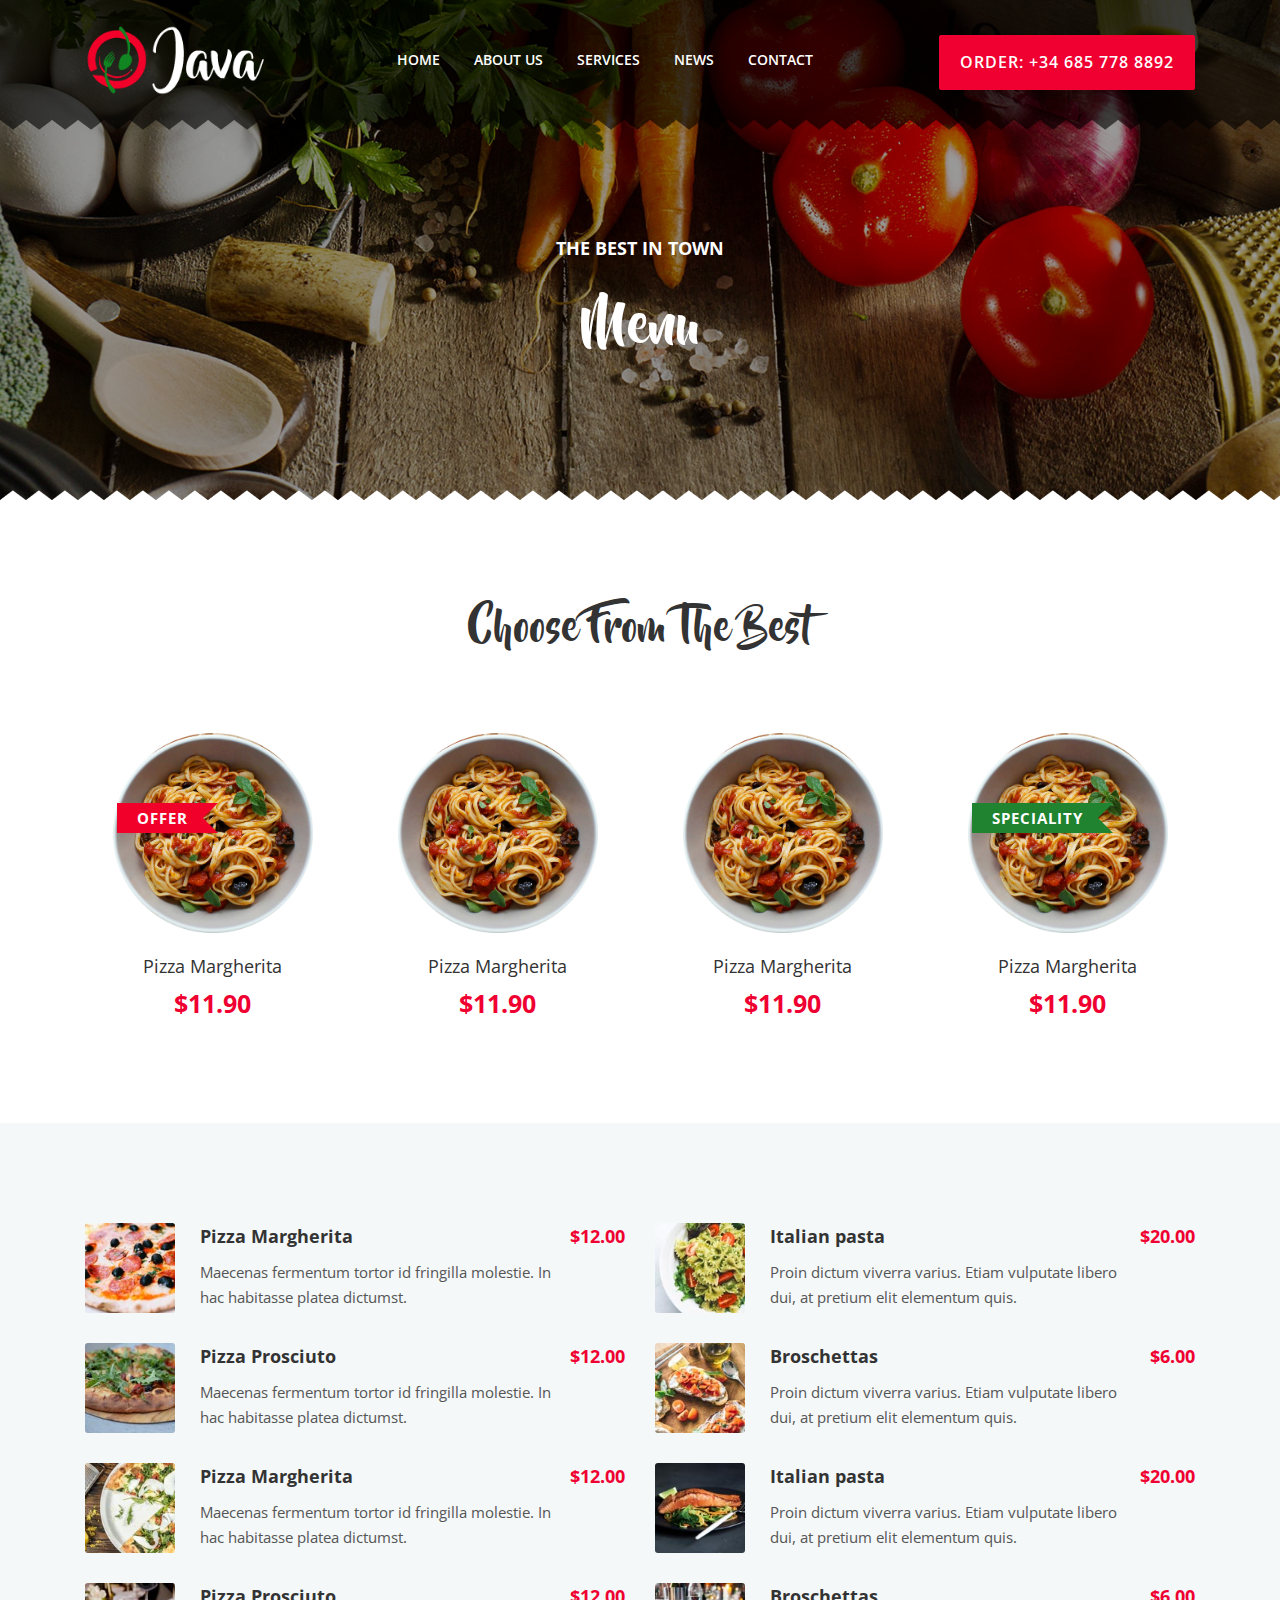
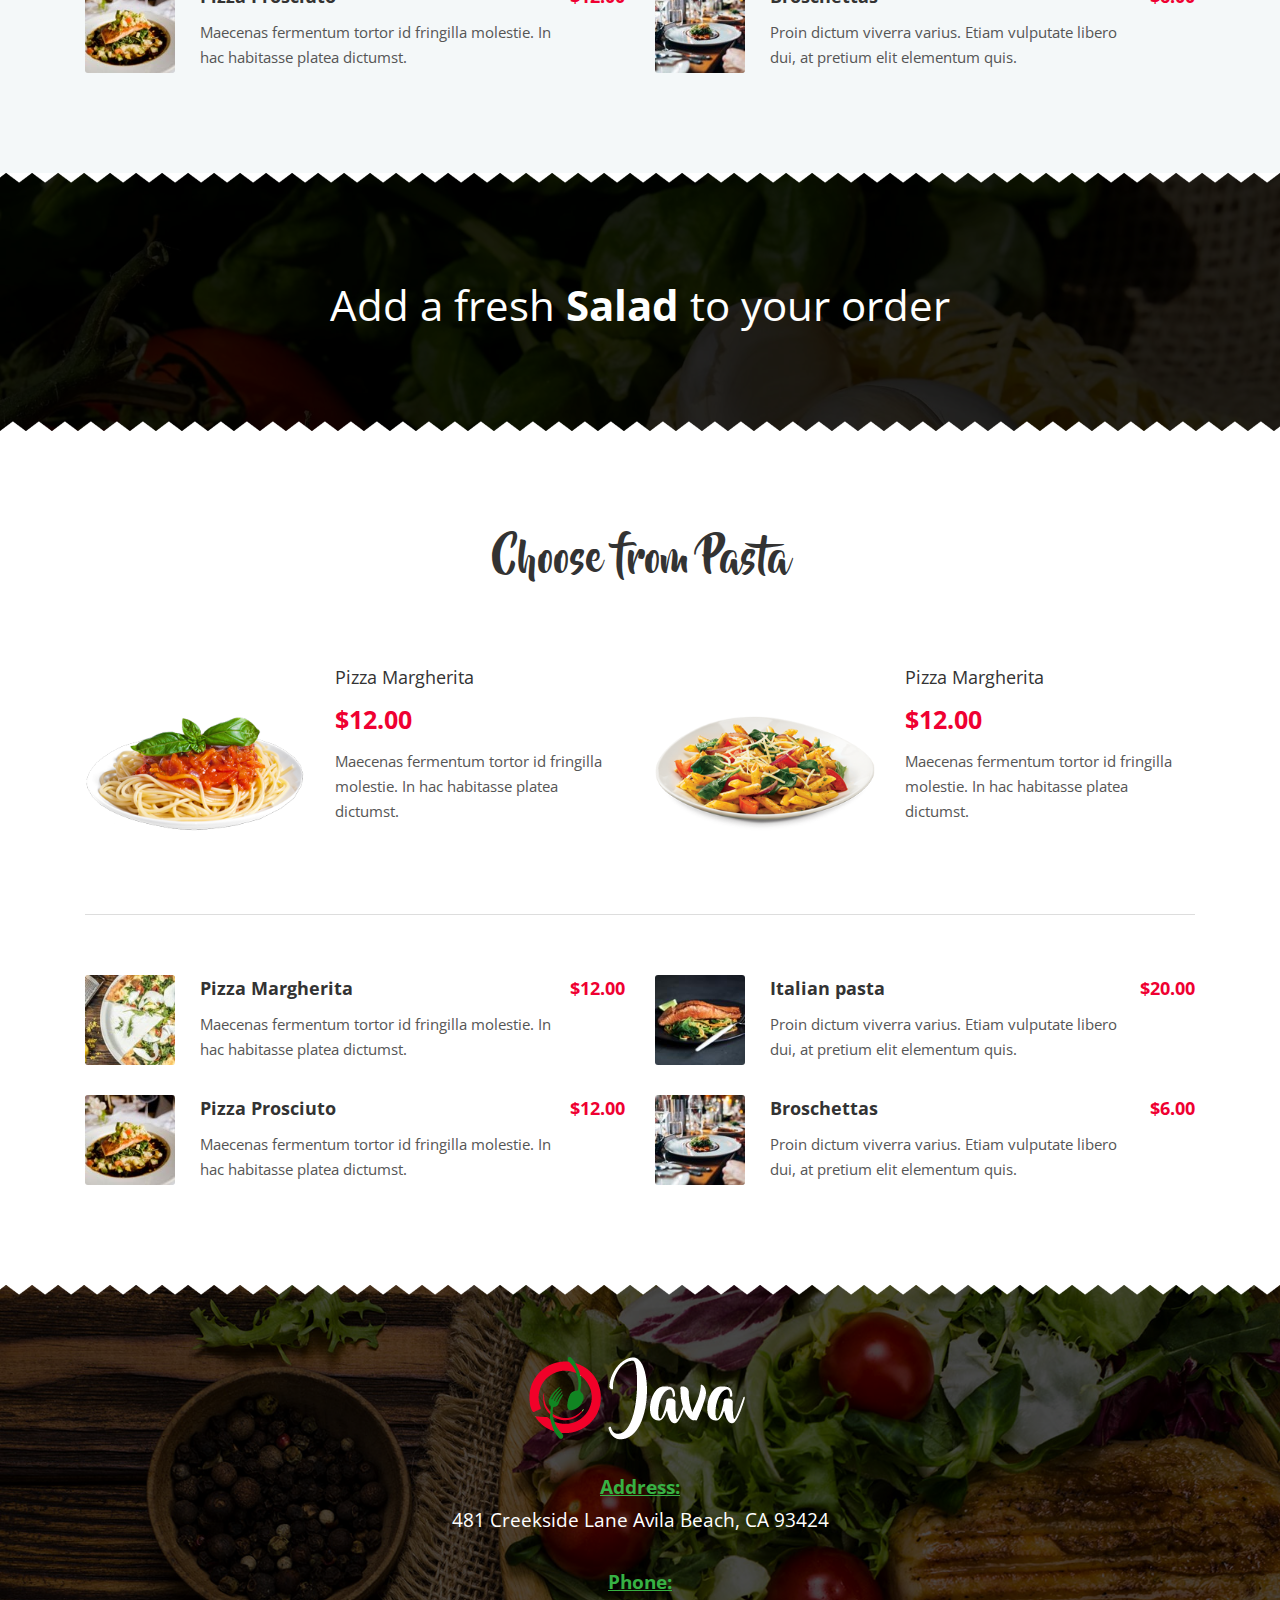
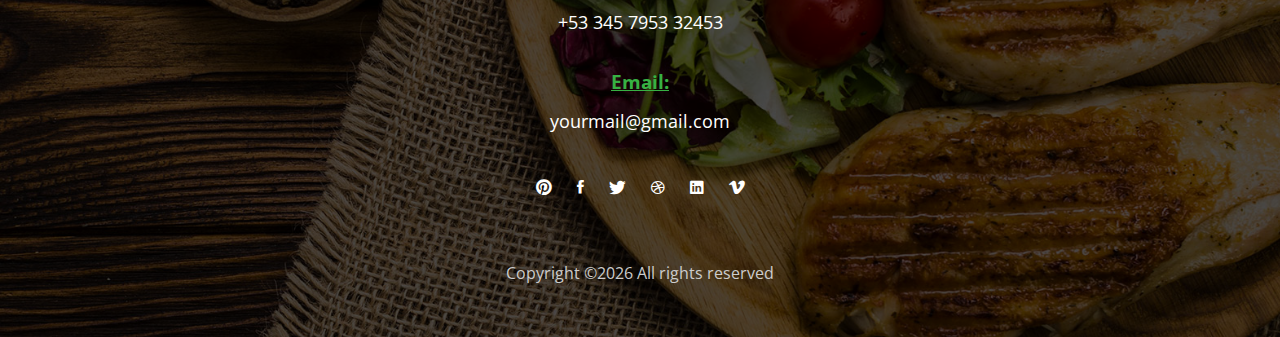
==== commit 51031ddd: "ds" ====
--- a/03_menu.html
+++ b/03_menu.html
@@ -20,7 +20,7 @@
 
 <header>
         <div class="container">
-                <a class="logo" href="#"><img src="images/logo-white.png" alt="Logo"></a>
+                <a class="logo" href="#"><img src="images/logo_java_house.png" alt="Logo"></a>
 
                 <div class="right-area">
                         <h6><a class="plr-20 color-white btn-fill-primary" href="#">ORDER: +34 685 778 8892</a></h6>
@@ -56,7 +56,7 @@
 
 <section class="story-area left-text center-sm-text">
         <div class="container">
-                <div class="heading"><h3>Choose from Pizza</h3></div>
+                <div class="heading"><h3>Choose From The Best</h3></div>
                 <div class="row">
                         <div class="col-lg-3 col-md-4  col-sm-6 ">
                                 <div class="center-text mb-30">
@@ -273,7 +273,7 @@
 <footer class="pb-50  pt-70 pos-relative">
         <div class="pos-top triangle-bottom"></div>
         <div class="container-fluid">
-                <a href="index.html"><img src="images/logo-white.png" alt="Logo"></a>
+                <a href="index.html"><img src="images/logo_java_house.png" alt="Logo"></a>
 
                 <div class="pt-30">
                         <p class="underline-secondary"><b>Address:</b></p>
@@ -300,7 +300,7 @@
                 </ul>
 
                 <p class="color-light font-9 mt-50 mt-sm-30"><!-- Link back to Colorlib can't be removed. Template is licensed under CC BY 3.0. -->
-Copyright &copy;<script>document.write(new Date().getFullYear());</script> All rights reserved | This template is made with <i class="fa fa-heart-o" aria-hidden="true"></i> by <a href="https://colorlib.com" target="_blank">Colorlib</a>
+Copyright &copy;<script>document.write(new Date().getFullYear());</script> All rights reserved
 <!-- Link back to Colorlib can't be removed. Template is licensed under CC BY 3.0. --></p>
         </div><!-- container -->
 </footer>
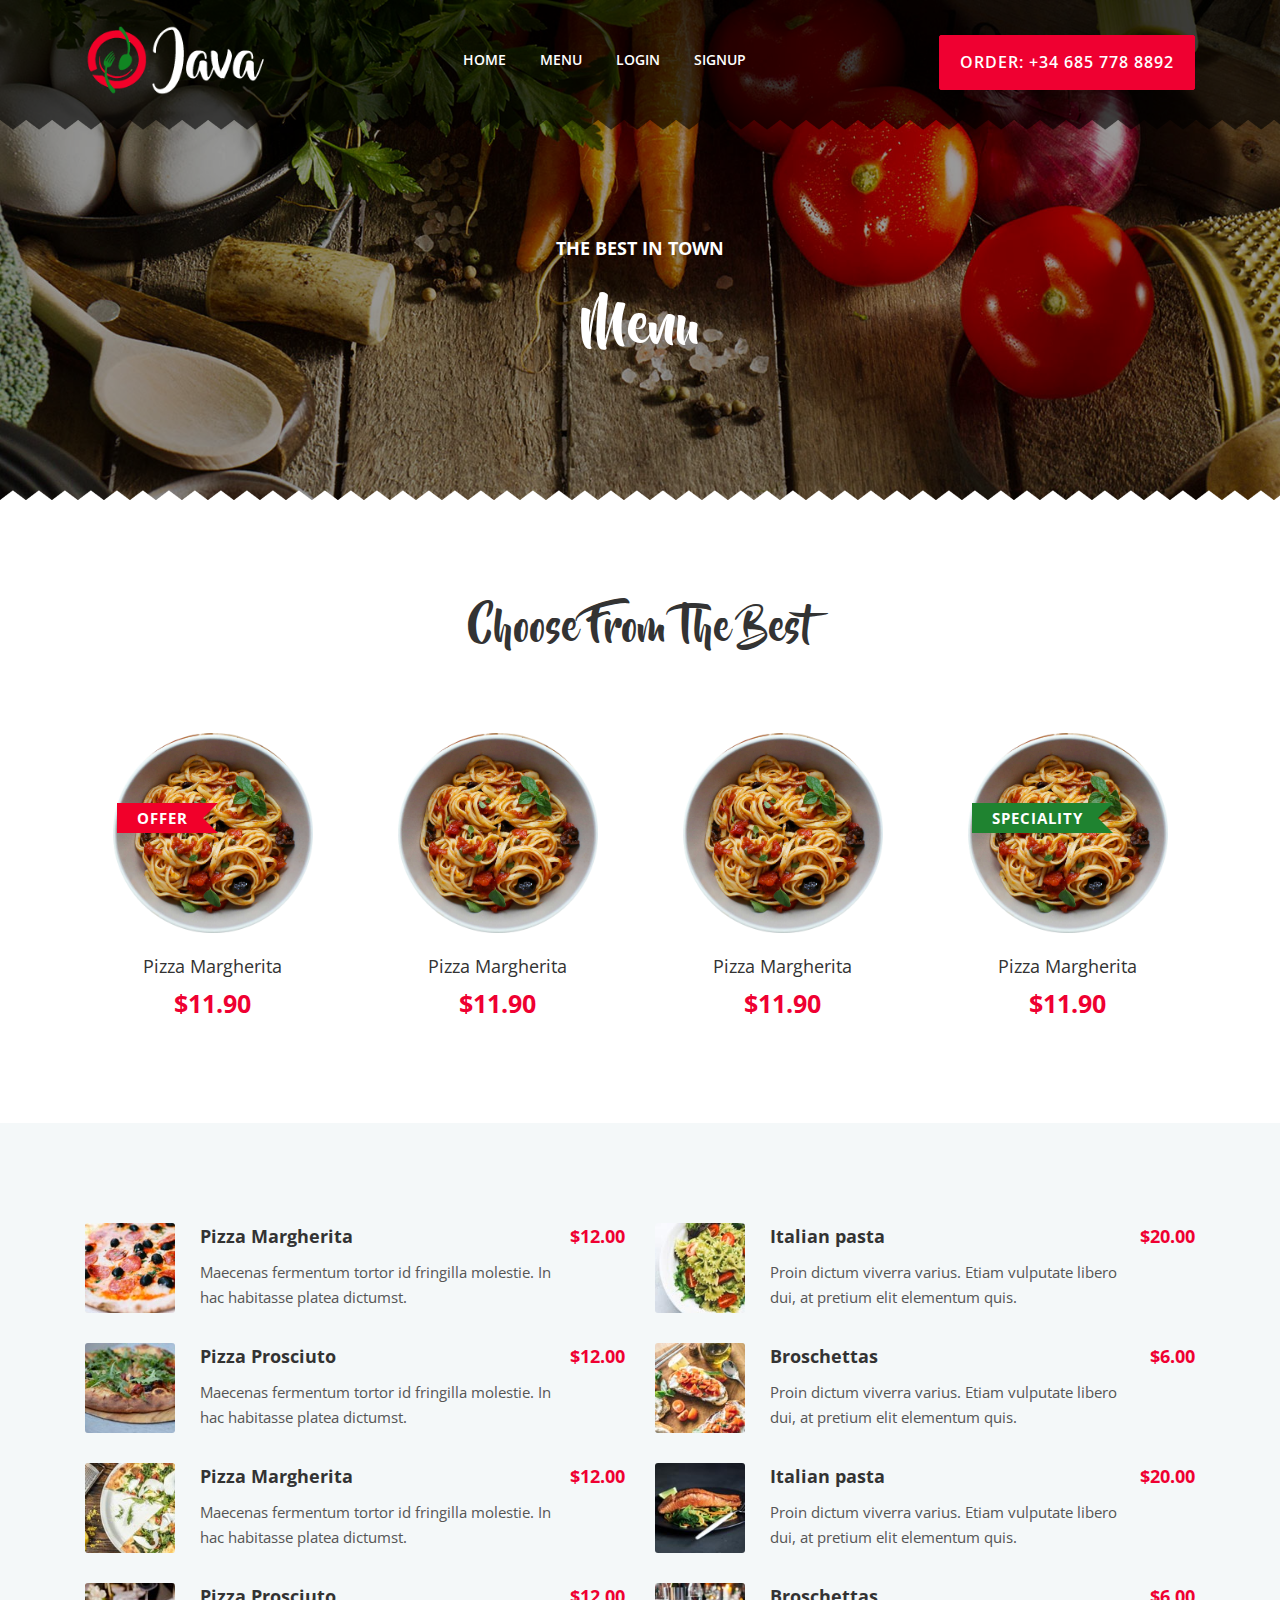
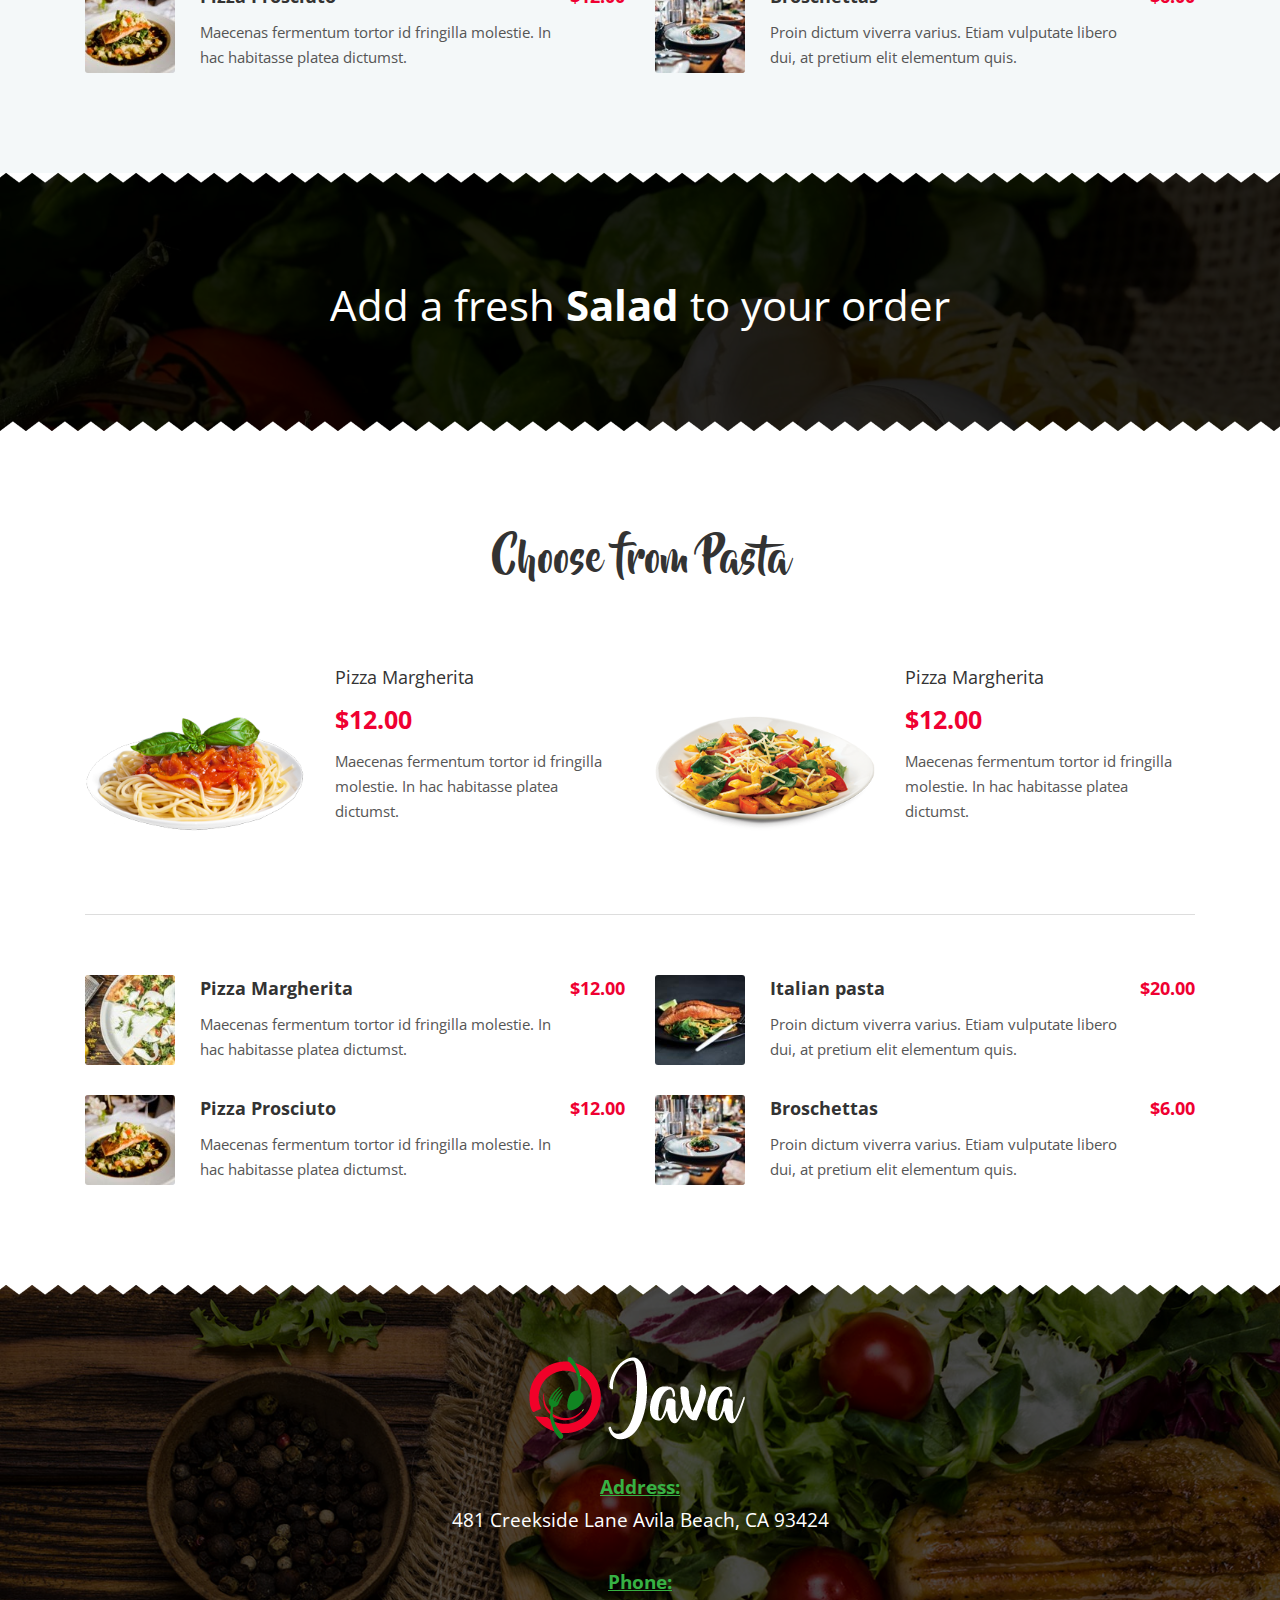
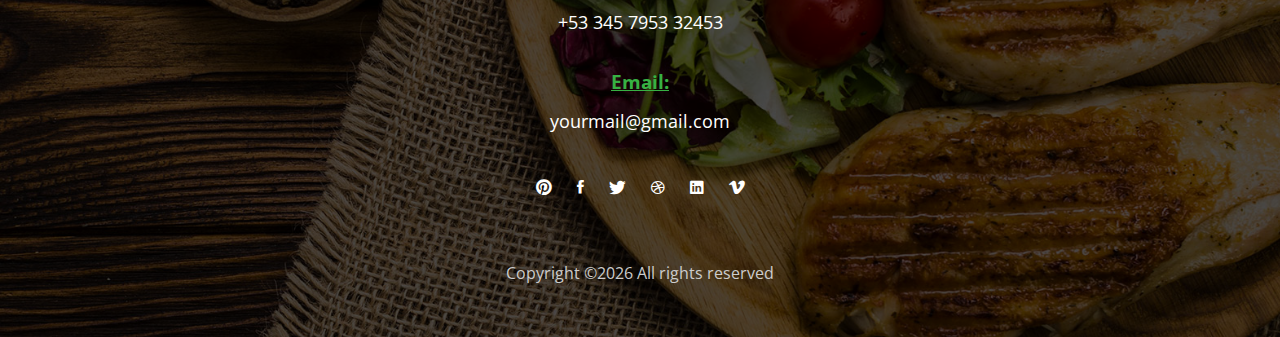
==== commit 78150757: "s" ====
--- a/03_menu.html
+++ b/03_menu.html
@@ -30,10 +30,10 @@
 
                 <ul class="main-menu font-mountainsre" id="main-menu">
                         <li><a href="index.html">HOME</a></li>
-                        <li><a href="02_about_us.html">ABOUT US</a></li>
-                        <li><a href="03_menu.html">SERVICES</a></li>
-                        <li><a href="04_blog.html">NEWS</a></li>
-                        <li><a href="05_contact.html">CONTACT</a></li>
+                        <li><a href="02_about_us.html">MENU</a></li>
+                        
+                        <li><a href="04_blog.html">LOGIN</a></li>
+                        <li><a href="05_contact.html">SIGNUP</a></li>
                 </ul>
 
                 <div class="clearfix"></div>
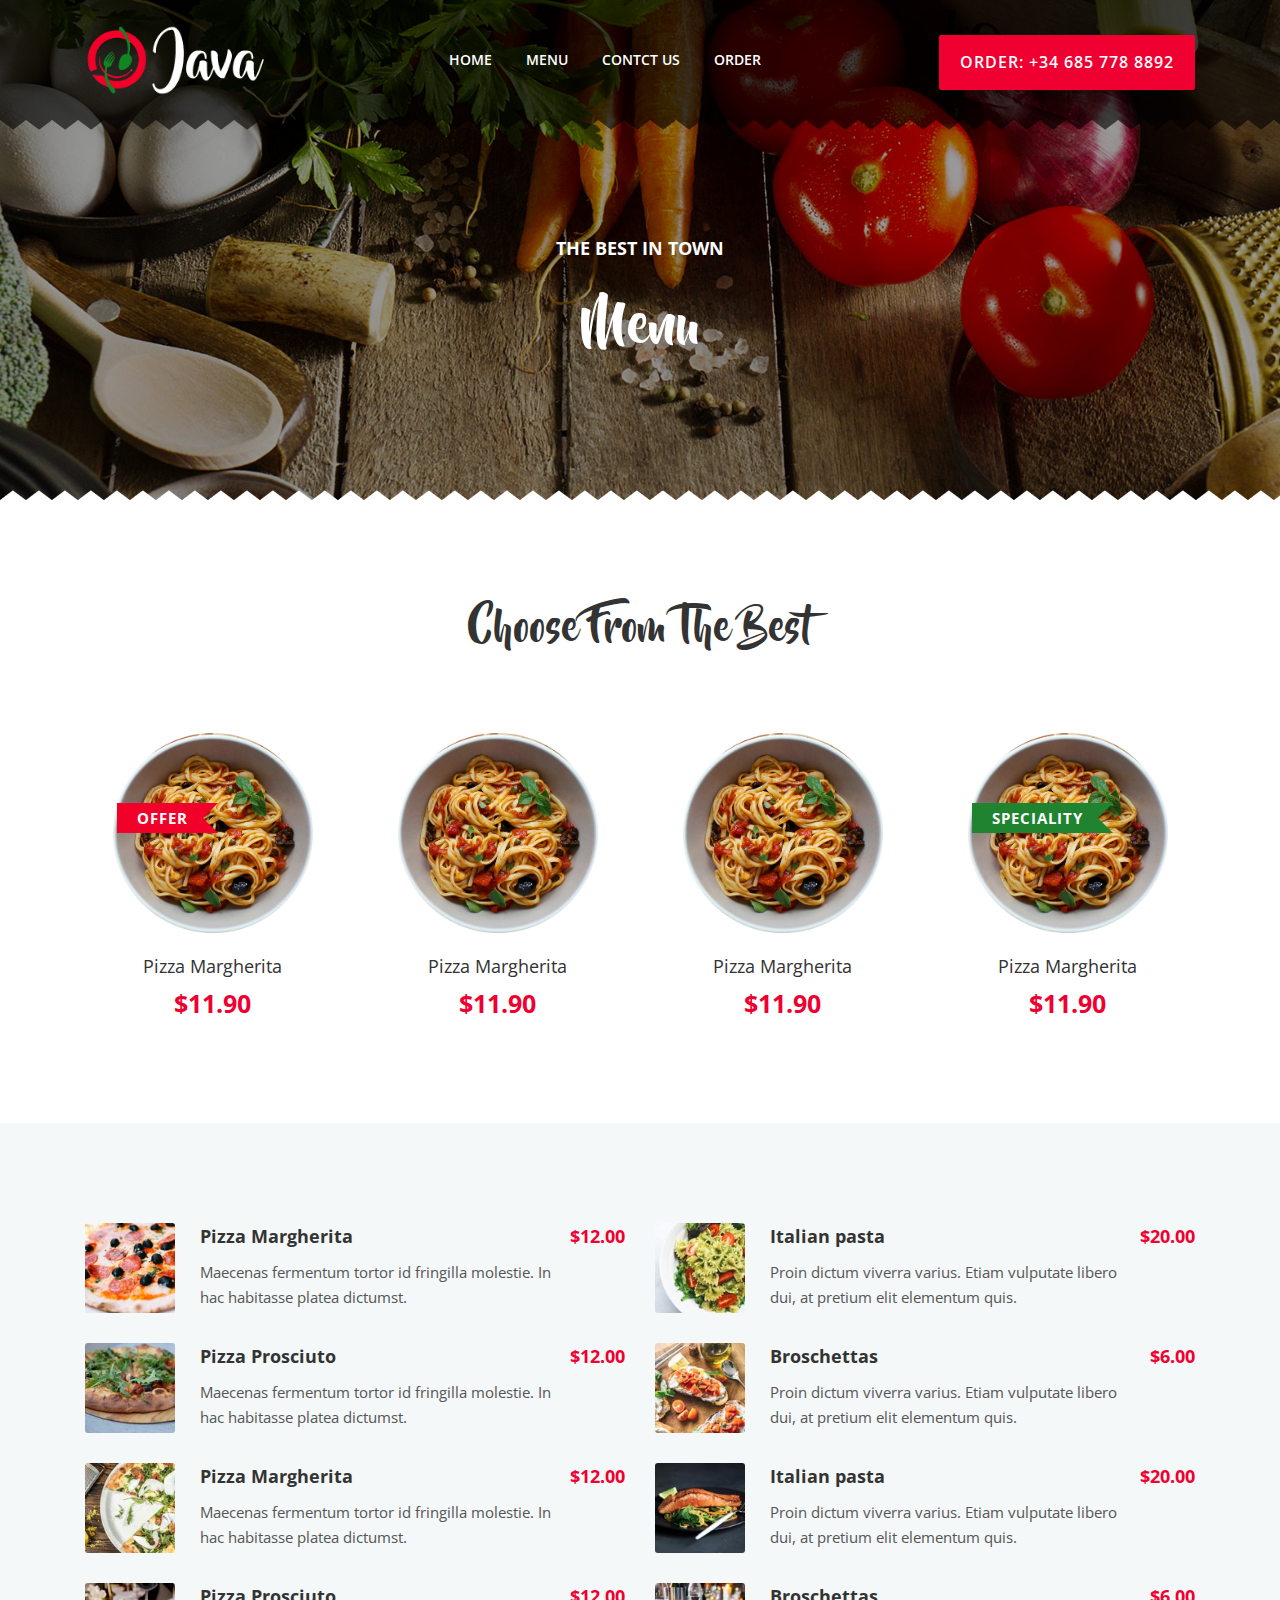
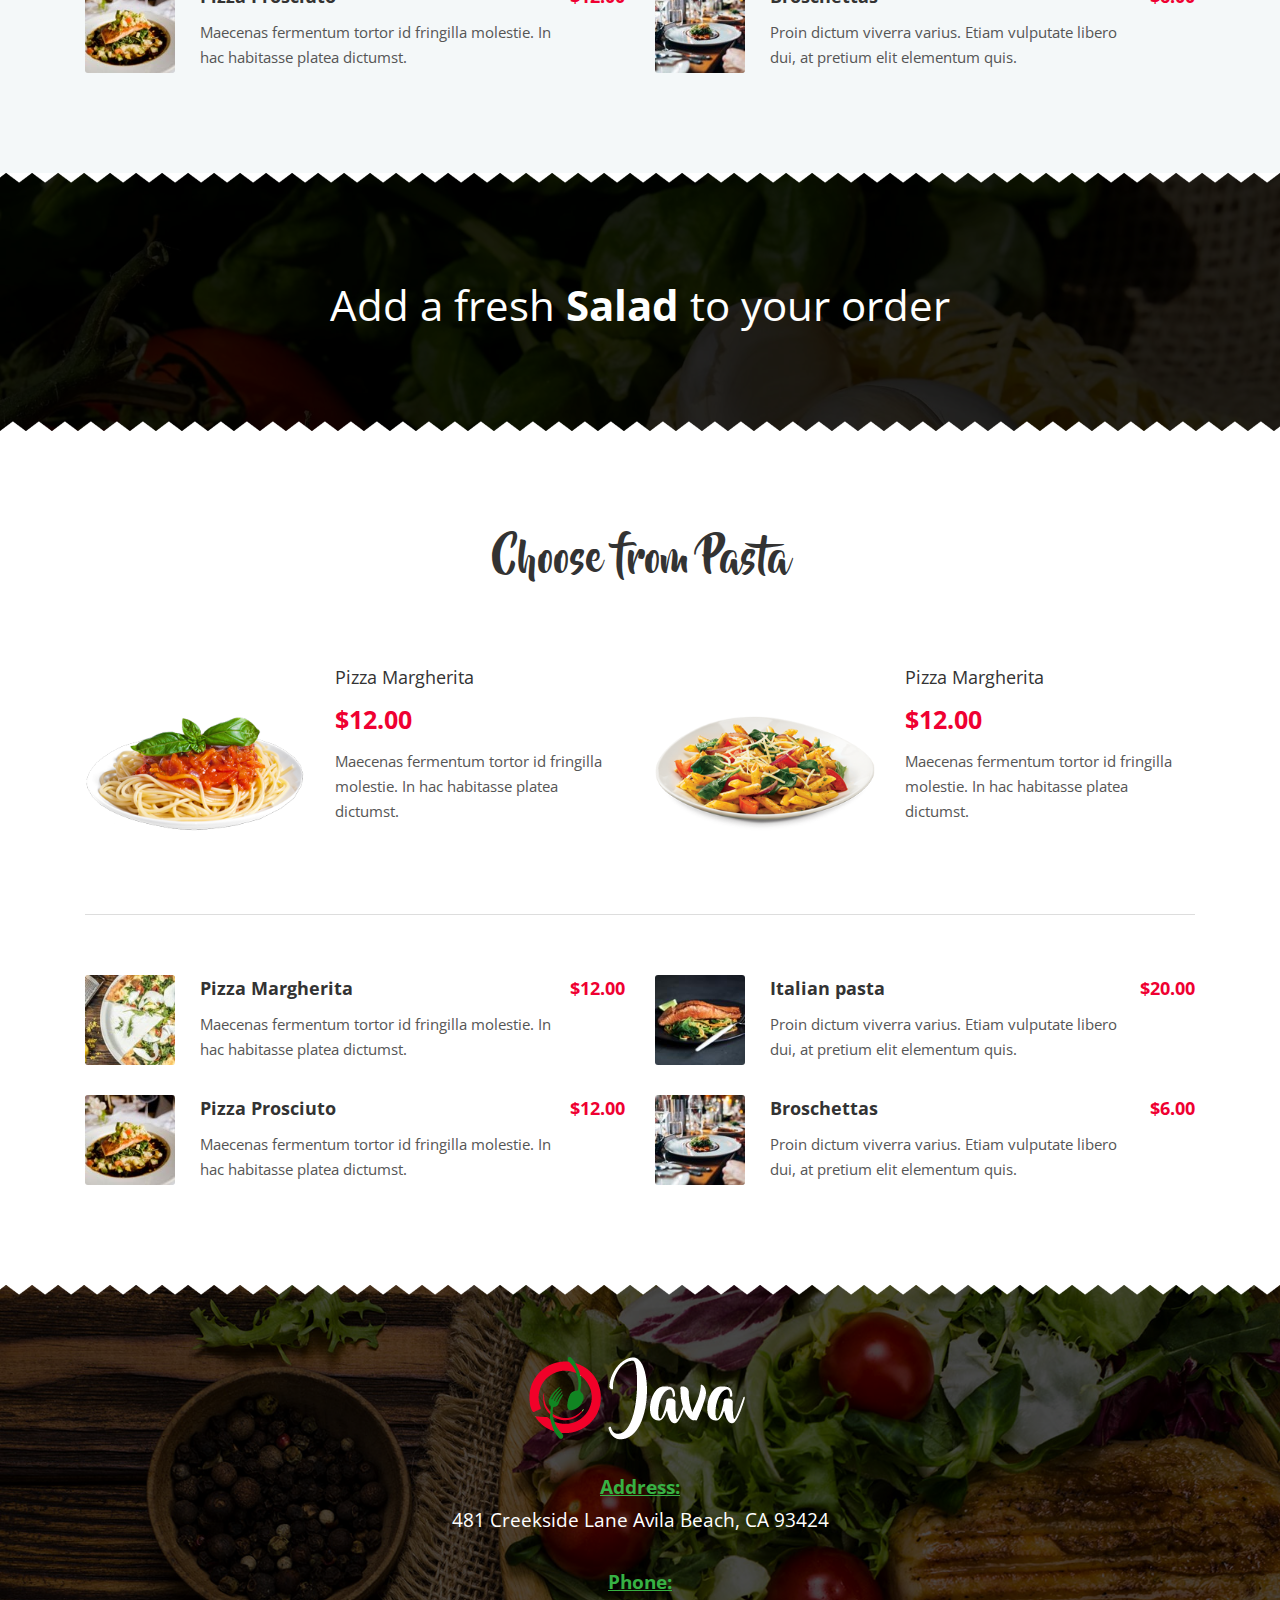
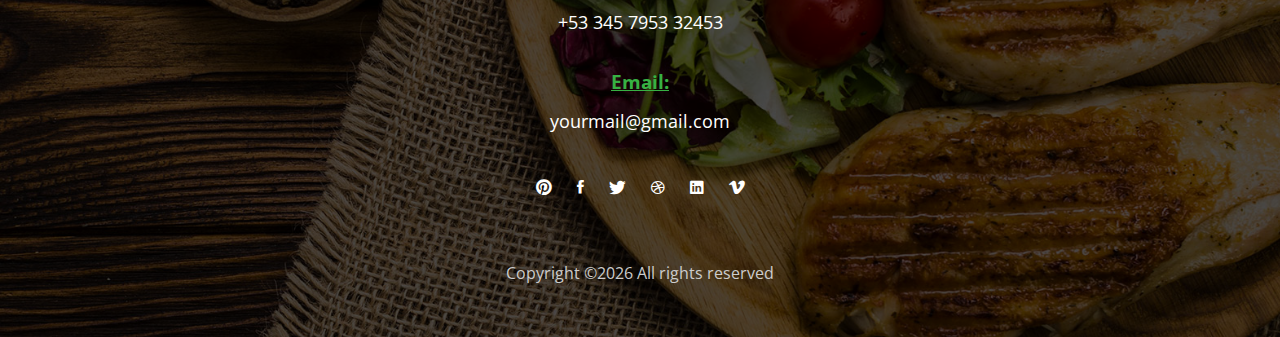
==== commit d684ddd1: "sdf" ====
--- a/03_menu.html
+++ b/03_menu.html
@@ -32,8 +32,8 @@
                         <li><a href="index.html">HOME</a></li>
                         <li><a href="02_about_us.html">MENU</a></li>
                         
-                        <li><a href="04_blog.html">LOGIN</a></li>
-                        <li><a href="05_contact.html">SIGNUP</a></li>
+                           <li><a href="05_contact.html">CONTCT US</a></li>
+                        <li><a href="05_contact.html">ORDER</a></li>
                 </ul>
 
                 <div class="clearfix"></div>
--- a/common/styles.css
+++ b/common/styles.css
@@ -878,7 +878,7 @@
 
 .bg-6 {  background: url(../images/slider_4_1920_600.jpg) no-repeat center;  background-size: cover; }
 
-.bg-7 {  background: url(../images/slider_5_1920_600.jpg) no-repeat center;  background-size: cover; }
+.bg-7 {  background: url(../images/slider_3_1920_600.jpg) no-repeat center;  background-size: cover; }
 
 .bg-8 {  background: url(../images/slider_6_1920_600.jpg) no-repeat center;  background-size: cover; }
 
